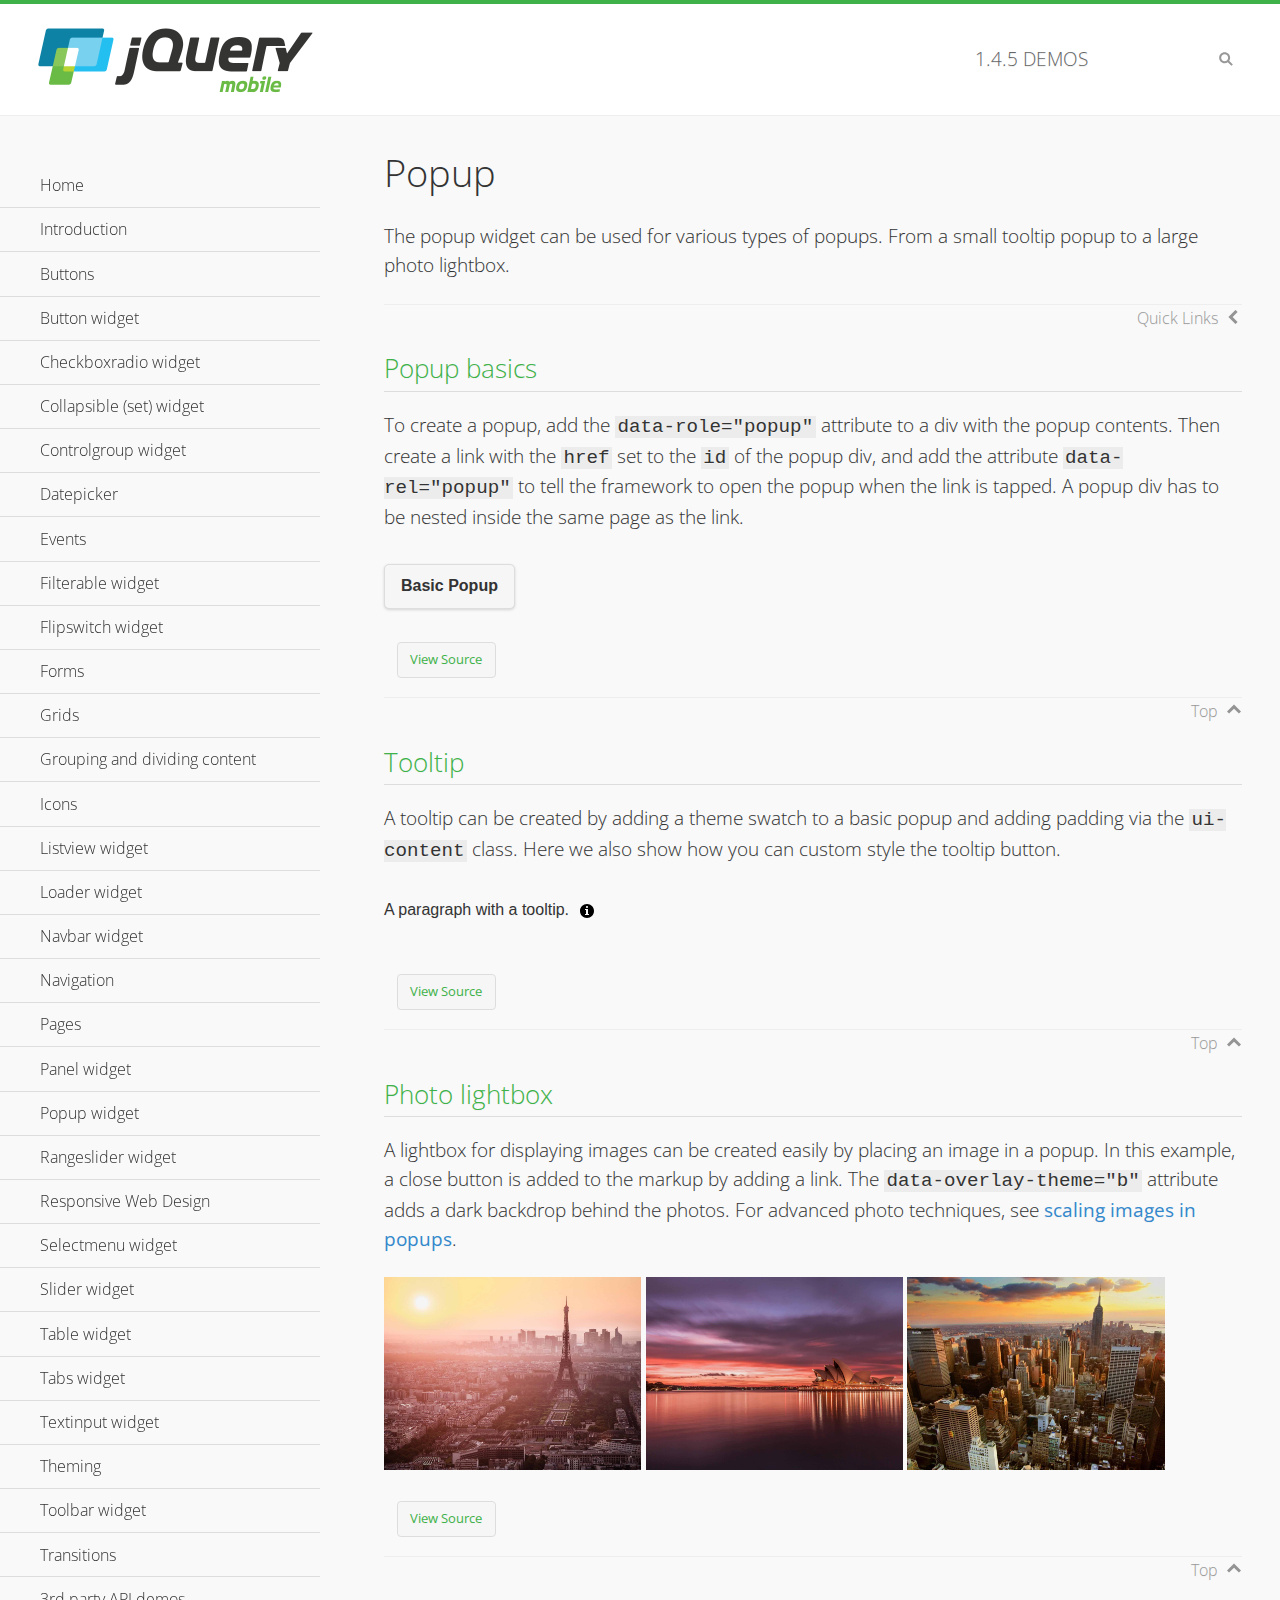
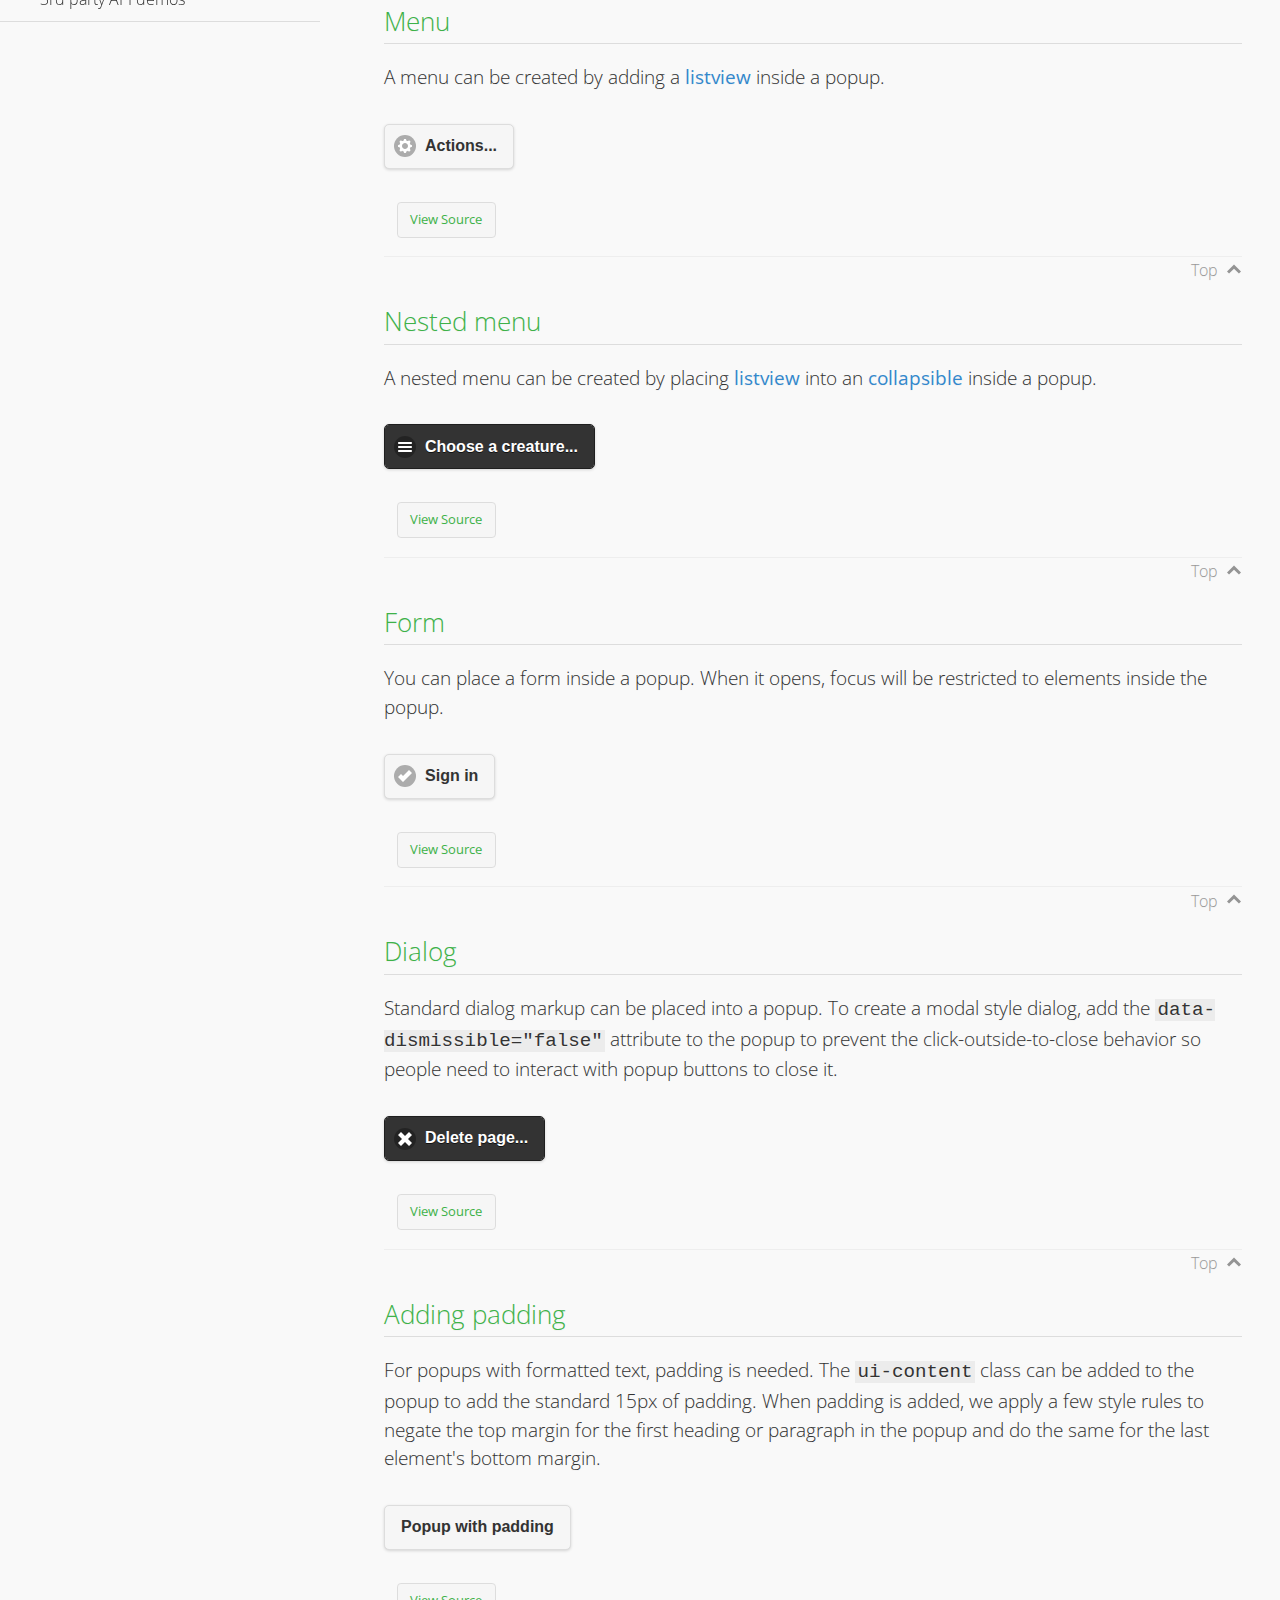
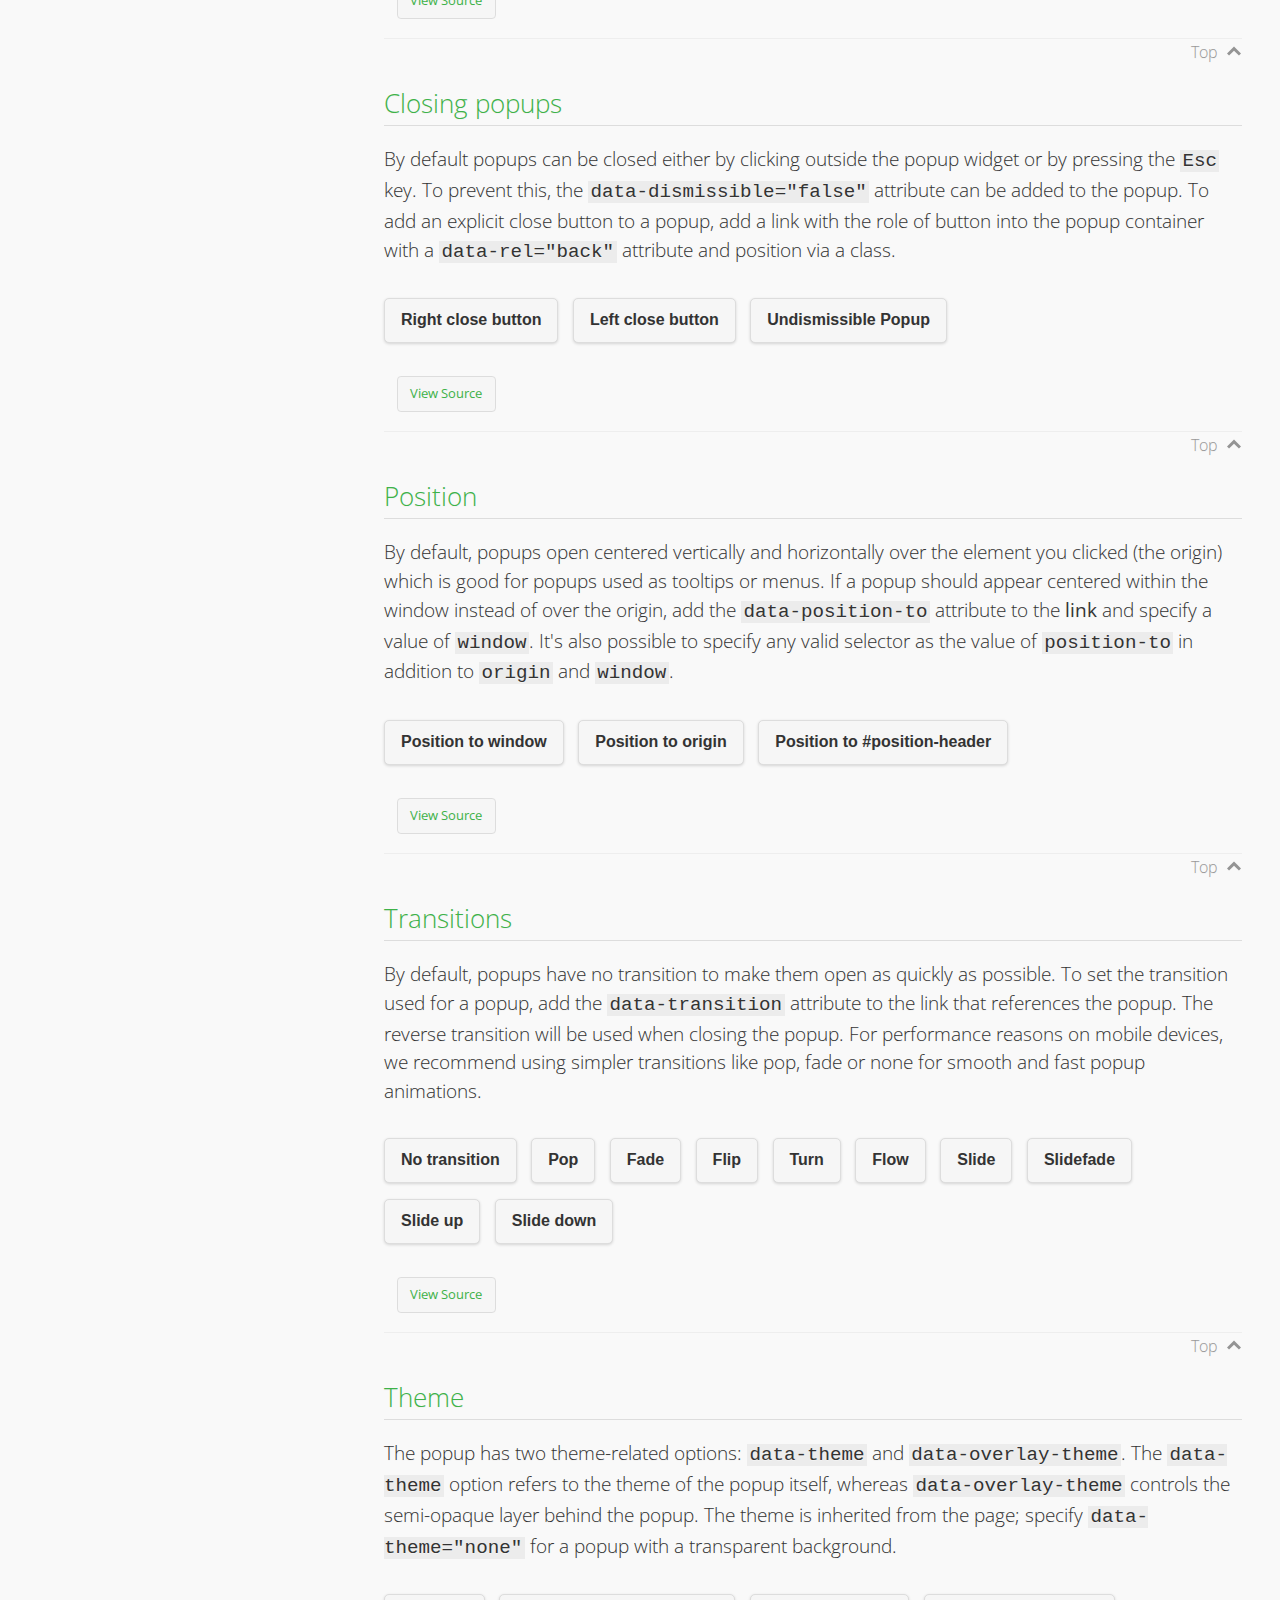
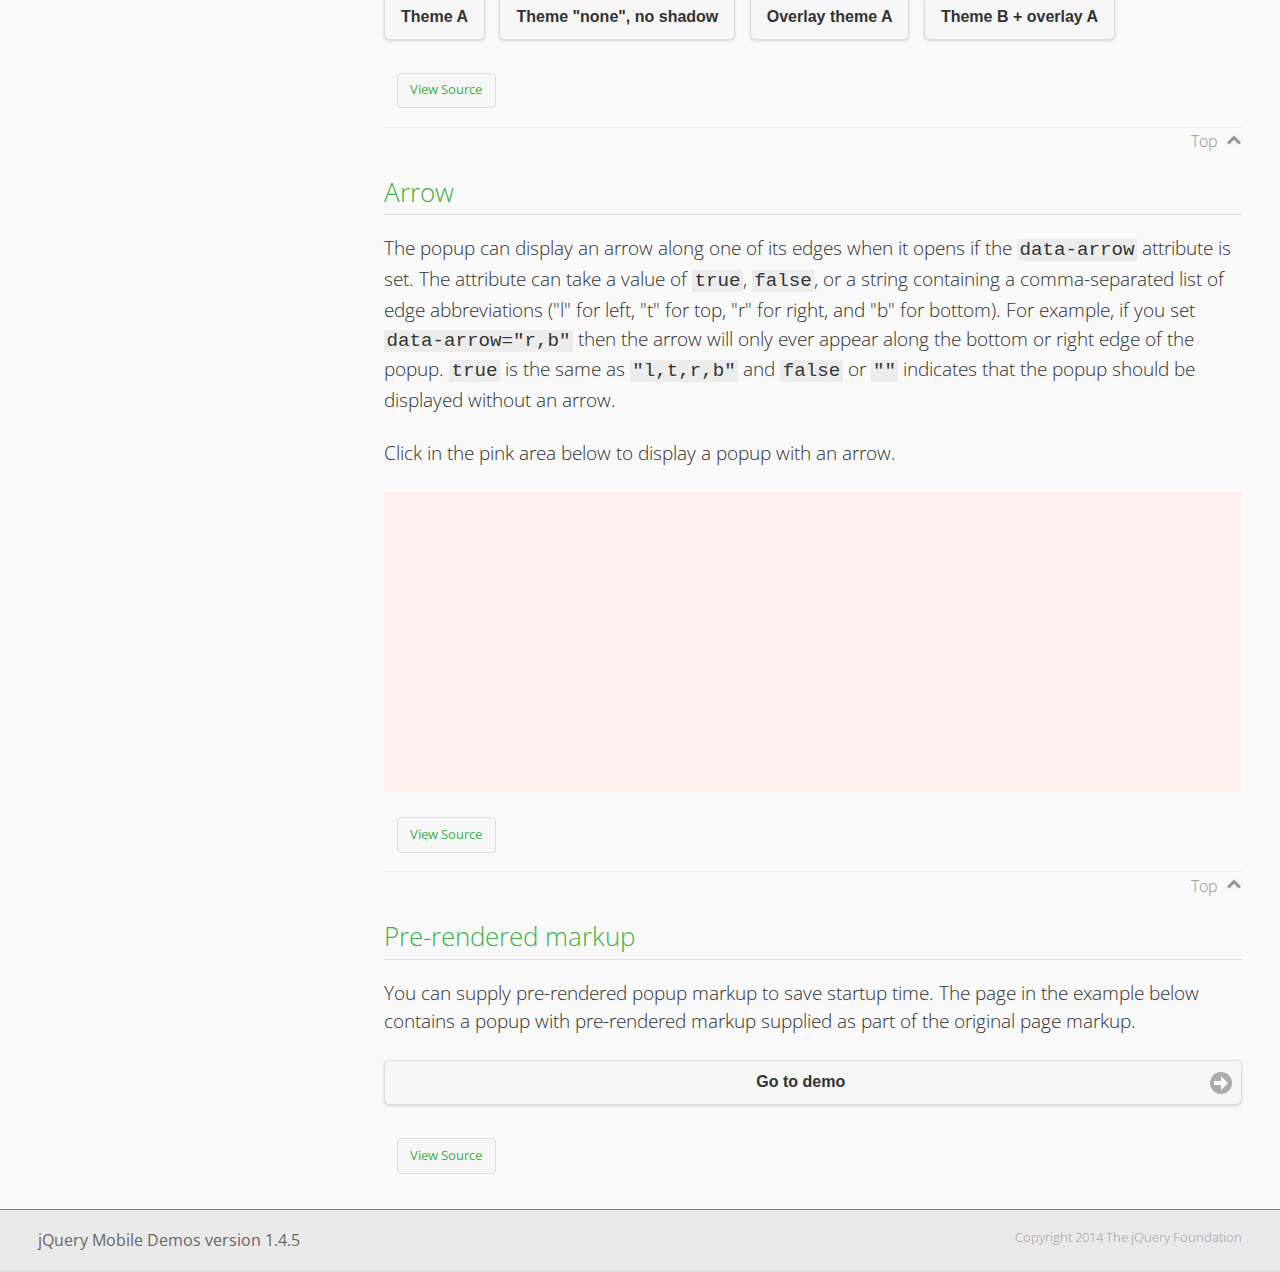
==== index.html @ 1ca96e80 "Projeto incial com phonegap + jquery mobile" ====
<!DOCTYPE html>
<html>
	<head>
	<meta charset="utf-8">
	<meta name="viewport" content="width=device-width, initial-scale=1">
	<title>Popup - jQuery Mobile Demos</title>
	<link rel="shortcut icon" href="favicon.ico">
    <link rel="stylesheet" href="http://fonts.googleapis.com/css?family=Open+Sans:300,400,700">
	<link rel="stylesheet" href="css/themes/default/jquery.mobile-1.4.5.min.css">
	<link rel="stylesheet" href="_assets/css/jqm-demos.css">
	<script src="js/jquery.js"></script>
	<script src="_assets/js/index.js"></script>
	<script src="js/jquery.mobile-1.4.5.min.js"></script>
	<script id="popup-arrow-script">
	$.mobile.document.on( "click", "#open-popupArrow", function( evt ) {
		$( "#popupArrow" ).popup( "open", { x: evt.pageX, y: evt.pageY } );
		evt.preventDefault();
	});
	</script>
	<style id="popup-arrow-css">
	.clickable-area {
		display: block;
		width: 100%;
		height: 300px;
		background-color: #ffefef;
	}
	.clickable-area:focus {
		outline: 0;
	}
	</style>
	<style id="tooltip-btn">
	.ui-btn.my-tooltip-btn,
	.ui-btn.my-tooltip-btn:hover,
	.ui-btn.my-tooltip-btn:active {
		background: none;
		border: 0;
	}
	</style>
</head>
<body>
<div data-role="page" class="jqm-demos" data-quicklinks="true">

	<div data-role="header" class="jqm-header">
		<h2><a href="../" title="jQuery Mobile Demos home"><img src="_assets/img/jquery-logo.png" alt="jQuery Mobile"></a></h2>
		<p><span class="jqm-version"></span> Demos</p>
		<a href="#" class="jqm-navmenu-link ui-btn ui-btn-icon-notext ui-corner-all ui-icon-bars ui-nodisc-icon ui-alt-icon ui-btn-left">Menu</a>
		<a href="#" class="jqm-search-link ui-btn ui-btn-icon-notext ui-corner-all ui-icon-search ui-nodisc-icon ui-alt-icon ui-btn-right">Search</a>
	</div><!-- /header -->

	<div role="main" class="ui-content jqm-content">

		<h1>Popup</h1>

		<p>The popup widget can be used for various types of popups. From a small tooltip popup to a large photo lightbox.</p>

		<h2>Popup basics</h2>

		<p>To create a popup, add the <code>data-role="popup"</code> attribute to a div with the popup contents. Then create a link with the <code>href</code> set to the <code>id</code> of the popup div, and add the attribute <code>data-rel="popup"</code> to tell the framework to open the popup when the link is tapped. A popup div has to be nested inside the same page as the link.</p>

		<div data-demo-html="true">
			<a href="#popupBasic" data-rel="popup" class="ui-btn ui-corner-all ui-shadow ui-btn-inline" data-transition="pop">Basic Popup</a>

			<div data-role="popup" id="popupBasic">
			<p>This is a completely basic popup, no options set.</p>
			</div>
		</div><!--/demo-html -->

		<h2>Tooltip</h2>
		<p>A tooltip can be created by adding a theme swatch to a basic popup and adding padding via the <code>ui-content</code> class. Here we also show how you can custom style the tooltip button.</p>
		<div data-demo-html="true" data-demo-css="#tooltip-btn">
			<p>A paragraph with a tooltip. <a href="#popupInfo" data-rel="popup" data-transition="pop" class="my-tooltip-btn ui-btn ui-alt-icon ui-nodisc-icon ui-btn-inline ui-icon-info ui-btn-icon-notext" title="Learn more">Learn more</a></p>

			<div data-role="popup" id="popupInfo" class="ui-content" data-theme="a" style="max-width:350px;">
	          <p>Here is a <strong>tiny popup</strong> being used like a tooltip. The text will wrap to multiple lines as needed.</p>
			</div>
		</div><!--/demo-html -->

		<h2>Photo lightbox</h2>
		<p>A lightbox for displaying images can be created easily by placing an image in a popup. In this example, a close button is added to the markup by adding a link. The <code>data-overlay-theme="b"</code> attribute adds a dark backdrop behind the photos. For advanced photo techniques, see <a href="../popup-image-scaling/" data-ajax="false">scaling images in popups</a>.</p>

		<div data-demo-html="true">
			<a href="#popupParis" data-rel="popup" data-position-to="window" data-transition="fade"><img class="popphoto" src="../_assets/img/paris.jpg" alt="Paris, France" style="width:30%"></a>
			<a href="#popupSydney" data-rel="popup" data-position-to="window" data-transition="fade"><img class="popphoto" src="../_assets/img/sydney.jpg" alt="Sydney, Australia" style="width:30%"></a>
			<a href="#popupNYC" data-rel="popup" data-position-to="window" data-transition="fade"><img class="popphoto" src="../_assets/img/newyork.jpg" alt="New York, USA" style="width:30%"></a>

			<div data-role="popup" id="popupParis" data-overlay-theme="b" data-theme="b" data-corners="false">
				<a href="#" data-rel="back" class="ui-btn ui-corner-all ui-shadow ui-btn-a ui-icon-delete ui-btn-icon-notext ui-btn-right">Close</a><img class="popphoto" src="../_assets/img/paris.jpg" style="max-height:512px;" alt="Paris, France">
			</div>
			<div data-role="popup" id="popupSydney" data-overlay-theme="b" data-theme="b" data-corners="false">
				<a href="#" data-rel="back" class="ui-btn ui-corner-all ui-shadow ui-btn-a ui-icon-delete ui-btn-icon-notext ui-btn-right">Close</a><img class="popphoto" src="../_assets/img/sydney.jpg" style="max-height:512px;" alt="Sydney, Australia">
			</div>
			<div data-role="popup" id="popupNYC" data-overlay-theme="b" data-theme="b" data-corners="false">
				<a href="#" data-rel="back" class="ui-btn ui-corner-all ui-shadow ui-btn-a ui-icon-delete ui-btn-icon-notext ui-btn-right">Close</a><img class="popphoto" src="../_assets/img/newyork.jpg" style="max-height:512px;" alt="New York, USA">
			</div>
		</div><!--/demo-html -->

		<h2>Menu</h2>
		<p>A menu can be created by adding a <a href="../listview/">listview</a> inside a popup.</p>
		<div data-demo-html="true">
			<a href="#popupMenu" data-rel="popup" data-transition="slideup" class="ui-btn ui-corner-all ui-shadow ui-btn-inline ui-icon-gear ui-btn-icon-left ui-btn-a">Actions...</a>

			<div data-role="popup" id="popupMenu" data-theme="b">
					<ul data-role="listview" data-inset="true" style="min-width:210px;">
						<li data-role="list-divider">Choose an action</li>
						<li><a href="#">View details</a></li>
						<li><a href="#">Edit</a></li>
						<li><a href="#">Disable</a></li>
						<li><a href="#">Delete</a></li>
					</ul>
			</div>
		</div><!--/demo-html -->

		<h2>Nested menu</h2>
		<p>A nested menu can be created by placing <a href="../listview/">listview</a> into an <a href="../collapsible/">collapsible</a> inside a popup.</p>
		<div data-demo-html="true">
			<a href="#popupNested" data-rel="popup" class="ui-btn ui-corner-all ui-shadow ui-btn-inline ui-icon-bars ui-btn-icon-left ui-btn-b" data-transition="pop">Choose a creature...</a>

			<div data-role="popup" id="popupNested" data-theme="none">
				<div data-role="collapsibleset" data-theme="b" data-content-theme="a" data-collapsed-icon="arrow-r" data-expanded-icon="arrow-d" style="margin:0; width:250px;">
					<div data-role="collapsible" data-inset="false">
					<h2>Farm animals</h2>
						<ul data-role="listview">
							<li><a href="#" data-rel="dialog">Chicken</a></li>
							<li><a href="#" data-rel="dialog">Cow</a></li>
							<li><a href="#" data-rel="dialog">Duck</a></li>
							<li><a href="#" data-rel="dialog">Sheep</a></li>
						</ul>
					</div><!-- /collapsible -->
					<div data-role="collapsible" data-inset="false">
					<h2>Pets</h2>
						<ul data-role="listview">
							<li><a href="#" data-rel="dialog">Cat</a></li>
							<li><a href="#" data-rel="dialog">Dog</a></li>
							<li><a href="#" data-rel="dialog">Iguana</a></li>
							<li><a href="#" data-rel="dialog">Mouse</a></li>
						</ul>
					</div><!-- /collapsible -->
					<div data-role="collapsible" data-inset="false">
					<h2>Ocean Creatures</h2>
						<ul data-role="listview">
							<li><a href="#" data-rel="dialog">Fish</a></li>
							<li><a href="#" data-rel="dialog">Octopus</a></li>
							<li><a href="#" data-rel="dialog">Shark</a></li>
							<li><a href="#" data-rel="dialog">Starfish</a></li>
						</ul>
					</div><!-- /collapsible -->
					<div data-role="collapsible" data-inset="false">
					<h2>Wild Animals</h2>
						<ul data-role="listview">
							<li><a href="#" data-rel="dialog">Lion</a></li>
							<li><a href="#" data-rel="dialog">Monkey</a></li>
							<li><a href="#" data-rel="dialog">Tiger</a></li>
							<li><a href="#" data-rel="dialog">Zebra</a></li>
						</ul>
					</div><!-- /collapsible -->
				</div><!-- /collapsible set -->
			</div><!-- /popup -->
		</div><!--/demo-html -->

		<h2>Form</h2>
		<p>You can place a form inside a popup. When it opens, focus will be restricted to elements inside the popup.</p>
		<div data-demo-html="true">
			<a href="#popupLogin" data-rel="popup" data-position-to="window" class="ui-btn ui-corner-all ui-shadow ui-btn-inline ui-icon-check ui-btn-icon-left ui-btn-a" data-transition="pop">Sign in</a>

			<div data-role="popup" id="popupLogin" data-theme="a" class="ui-corner-all">
				<form>
					<div style="padding:10px 20px;">
						<h3>Please sign in</h3>
				        <label for="un" class="ui-hidden-accessible">Username:</label>
				        <input type="text" name="user" id="un" value="" placeholder="username" data-theme="a">

				        <label for="pw" class="ui-hidden-accessible">Password:</label>
				        <input type="password" name="pass" id="pw" value="" placeholder="password" data-theme="a">

				    	<button type="submit" class="ui-btn ui-corner-all ui-shadow ui-btn-b ui-btn-icon-left ui-icon-check">Sign in</button>
					</div>
				</form>
			</div>
		</div><!--/demo-html -->

		<h2>Dialog</h2>
		<p>Standard dialog markup can be placed into a popup. To create a modal style dialog, add the <code>data-dismissible="false"</code> attribute to the popup to prevent the click-outside-to-close behavior so people need to interact with popup buttons to close it.</p>
		<div data-demo-html="true">
			<a href="#popupDialog" data-rel="popup" data-position-to="window" data-transition="pop" class="ui-btn ui-corner-all ui-shadow ui-btn-inline ui-icon-delete ui-btn-icon-left ui-btn-b">Delete page...</a>

			<div data-role="popup" id="popupDialog" data-overlay-theme="b" data-theme="b" data-dismissible="false" style="max-width:400px;">
				<div data-role="header" data-theme="a">
				<h1>Delete Page?</h1>
				</div>
				<div role="main" class="ui-content">
					<h3 class="ui-title">Are you sure you want to delete this page?</h3>
				<p>This action cannot be undone.</p>
					<a href="#" class="ui-btn ui-corner-all ui-shadow ui-btn-inline ui-btn-b" data-rel="back">Cancel</a>
					<a href="#" class="ui-btn ui-corner-all ui-shadow ui-btn-inline ui-btn-b" data-rel="back" data-transition="flow">Delete</a>
				</div>
			</div>
		</div><!--/demo-html -->

		<h2>Adding padding</h2>
		<p>For popups with formatted text, padding is needed. The <code>ui-content</code> class can be added to the popup to add the standard 15px of padding. When padding is added, we apply a few style rules to negate the top margin for the first heading or paragraph in the popup and do the same for the last element's bottom margin.</p>
		<div data-demo-html="true">
			<a href="#popupPadded" data-rel="popup" class="ui-btn ui-corner-all ui-shadow ui-btn-inline">Popup with padding</a>

			<div data-role="popup" id="popupPadded" class="ui-content">
			<p>This is a popup with the <code>ui-content</code> class added to the popup container.</p>
			</div>

		</div><!--/demo-html -->

		<h2>Closing popups</h2>
		<p>By default popups can be closed either by clicking outside the popup widget or by pressing the <code>Esc</code> key. To prevent this, the <code>data-dismissible="false"</code> attribute can be added to the popup. To add an explicit close button to a popup, add a link with the role of button into the popup container with a <code>data-rel="back"</code> attribute and position via a class.</p>

		<div data-demo-html="true">
			<a href="#popupCloseRight" data-rel="popup" class="ui-btn ui-corner-all ui-shadow ui-btn-inline">Right close button</a>
			<a href="#popupCloseLeft" data-rel="popup" class="ui-btn ui-corner-all ui-shadow ui-btn-inline">Left close button</a>
			<a href="#popupUndismissible" data-rel="popup" class="ui-btn ui-corner-all ui-shadow ui-btn-inline">Undismissible Popup</a>

			<div data-role="popup" id="popupCloseRight" class="ui-content" style="max-width:280px">
				<a href="#" data-rel="back" class="ui-btn ui-corner-all ui-shadow ui-btn-a ui-icon-delete ui-btn-icon-notext ui-btn-right">Close</a>
			<p>I have a close button at the top right corner with simple HTML markup.</p>
			</div>

			<div data-role="popup" id="popupCloseLeft" class="ui-content" style="max-width:280px">
				<a href="#" data-rel="back" class="ui-btn ui-corner-all ui-shadow ui-btn-a ui-icon-delete ui-btn-icon-notext ui-btn-left">Close</a>
			<p>I have a close button at the top left corner with simple HTML markup.</p>
			</div>

			<div data-role="popup" id="popupUndismissible" class="ui-content" style="max-width:280px" data-dismissible="false">
				<a href="#" data-rel="back" class="ui-btn ui-corner-all ui-shadow ui-btn-a ui-icon-delete ui-btn-icon-notext ui-btn-left">Close</a>
			<p>I have the <code>data-dismissible</code> attribute set to <code>false</code>. I'm not closeable by clicking outside of me.</p>
			</div>
		</div><!--/demo-html -->

		<h2>Position</h2>
		<p>By default, popups open centered vertically and horizontally over the element you clicked (the origin) which is good for popups used as tooltips or menus. If a popup should appear centered within the window instead of over the origin, add the <code>data-position-to</code> attribute to the <strong>link</strong> and specify a value of <code>window</code>. It's also possible to specify any valid selector as the value of <code>position-to</code> in addition to <code>origin</code> and <code>window</code>.</p>

		<div data-demo-html="true">
			<a href="#positionWindow" class="ui-btn ui-corner-all ui-shadow ui-btn-inline" data-rel="popup" data-position-to="window">Position to window</a>
			<a href="#positionOrigin" class="ui-btn ui-corner-all ui-shadow ui-btn-inline" data-rel="popup" data-position-to="origin">Position to origin</a>
			<a href="#positionSelector" class="ui-btn ui-corner-all ui-shadow ui-btn-inline" data-rel="popup" data-position-to="#position-header">Position to #position-header</a>

			<div data-role="popup" id="positionWindow" class="ui-content" data-theme="a">
			<p>I am positioned to the window.</p>
			</div>

			<div data-role="popup" id="positionOrigin" class="ui-content" data-theme="a">
			<p>I am positioned over the origin.</p>
			</div>

			<div data-role="popup" id="positionSelector" class="ui-content" data-theme="a">
			<p>I am positioned over the header for this section via a selector. If the header isn't scrolled into view, collision detection will place the popup so it's in view.</p>
			</div>
		</div><!--/demo-html -->

		<h2>Transitions</h2>
		<p>By default, popups have no transition to make them open as quickly as possible. To set the transition used for a popup, add the <code>data-transition</code> attribute to the link that references the popup. The reverse transition will be used when closing the popup. For performance reasons on mobile devices, we recommend using simpler transitions like pop, fade or none for smooth and fast popup animations.</p>

		<div data-demo-html="true">
			<a href="#transitionExample" data-transition="none" class="ui-btn ui-corner-all ui-shadow ui-btn-inline" data-rel="popup">No transition</a>
			<a href="#transitionExample" data-transition="pop" class="ui-btn ui-corner-all ui-shadow ui-btn-inline" data-rel="popup">Pop</a>
			<a href="#transitionExample" data-transition="fade" class="ui-btn ui-corner-all ui-shadow ui-btn-inline" data-rel="popup">Fade</a>
			<a href="#transitionExample" data-transition="flip" class="ui-btn ui-corner-all ui-shadow ui-btn-inline" data-rel="popup">Flip</a>
			<a href="#transitionExample" data-transition="turn" class="ui-btn ui-corner-all ui-shadow ui-btn-inline" data-rel="popup">Turn</a>
			<a href="#transitionExample" data-transition="flow" class="ui-btn ui-corner-all ui-shadow ui-btn-inline" data-rel="popup">Flow</a>
			<a href="#transitionExample" data-transition="slide" class="ui-btn ui-corner-all ui-shadow ui-btn-inline" data-rel="popup">Slide</a>
			<a href="#transitionExample" data-transition="slidefade" class="ui-btn ui-corner-all ui-shadow ui-btn-inline" data-rel="popup">Slidefade</a>
			<a href="#transitionExample" data-transition="slideup" class="ui-btn ui-corner-all ui-shadow ui-btn-inline" data-rel="popup">Slide up</a>
			<a href="#transitionExample" data-transition="slidedown" class="ui-btn ui-corner-all ui-shadow ui-btn-inline" data-rel="popup">Slide down</a>

			<div data-role="popup" id="transitionExample" class="ui-content" data-theme="a">
			<p>I'm a simple popup.</p>
			</div>
		</div><!--/demo-html -->

		<h2>Theme</h2>

		<p>The popup has two theme-related options: <code>data-theme</code> and <code>data-overlay-theme</code>. The <code>data-theme</code> option refers to the theme of the popup itself, whereas <code>data-overlay-theme</code> controls the semi-opaque layer behind the popup. The theme is inherited from the page; specify <code>data-theme=&quot;none&quot;</code> for a popup with a transparent background.</p>

		<div data-demo-html="true">
			<a href="#theme" data-rel="popup" class="ui-btn ui-corner-all ui-shadow ui-btn-inline">Theme A</a>
			<div id="theme" data-role="popup" data-theme="a" class="ui-content">
			  <p>I have <code>data-theme="a"</code> set on me</p>
			</div>

			<a href="#transparent" data-rel="popup" class="ui-btn ui-corner-all ui-shadow ui-btn-inline">Theme "none", no shadow</a>
			<div id="transparent" data-role="popup" data-theme="none" data-shadow="false">
				<a href="#" data-rel="back" class="ui-btn ui-corner-all ui-shadow ui-btn-a ui-icon-delete ui-btn-icon-notext ui-btn-right">Close</a>
			  <img src="../_assets/img/firefox-logo.png" class="popphoto" alt="firefox logo on a transparent popup" height="300" width="300">
			</div>

			<a href="#overlay" data-rel="popup" class="ui-btn ui-corner-all ui-shadow ui-btn-inline">Overlay theme A</a>
			<div id="overlay" data-role="popup" data-overlay-theme="a" class="ui-content">
			  <p>I have a <code>data-overlay-theme="a"</code> set on me</p>
			</div>

			<a href="#both" data-rel="popup" class="ui-btn ui-corner-all ui-shadow ui-btn-inline">Theme B + overlay A</a>
			<div id="both" data-role="popup" data-overlay-theme="a" data-theme="b" class="ui-content">
			  <p>I have <code>data-theme="b"</code> and <code>data-overlay-theme="a"</code> set on me</p>
			</div>
		</div><!--/demo-html -->

		<h2>Arrow</h2>
		<p>The popup can display an arrow along one of its edges when it opens if the <code>data-arrow</code> attribute is set. The attribute can take a value of <code>true</code>, <code>false</code>, or a string containing a comma-separated list of edge abbreviations ("l" for left, "t" for top, "r" for right, and "b" for bottom). For example, if you set <code>data-arrow="r,b"</code> then the arrow will only ever appear along the bottom or right edge of the popup. <code>true</code> is the same as <code>"l,t,r,b"</code> and <code>false</code> or <code>""</code> indicates that the popup should be displayed without an arrow.</p>
		<p>Click in the pink area below to display a popup with an arrow.</p>
			<div data-demo-html="true" data-demo-css="#popup-arrow-css" data-demo-js="#popup-arrow-script">
				<div data-role="popup" id="popupArrow" data-arrow="true">
				<p>A paragraph inside the popup with an arrow.</p>
				<p>This second paragraph serves to increase the height of the popup</p>
				</div>
				<a href="#" id="open-popupArrow" class="clickable-area"></a>
			</div>

		<h2>Pre-rendered markup</h2>
		<p>You can supply pre-rendered popup markup to save startup time. The page in the example below contains a popup with pre-rendered markup supplied as part of the original page markup.</p>
			<div data-demo-html="#pre-rendered-page">
				<a href="#pre-rendered-page" class="ui-btn ui-corner-all ui-shadow ui-icon-arrow-r ui-btn-icon-right" data-mini="true" data-inline="true">Go to demo</a>
			</div>

	</div><!-- /content -->
	    <div data-role="panel" class="jqm-navmenu-panel" data-position="left" data-display="overlay" data-theme="a">
	    	<ul class="jqm-list ui-alt-icon ui-nodisc-icon">
<li data-filtertext="demos homepage" data-icon="home"><a href=".././">Home</a></li>
<li data-filtertext="introduction overview getting started"><a href="../intro/" data-ajax="false">Introduction</a></li>
<li data-filtertext="buttons button markup buttonmarkup method anchor link button element"><a href="../button-markup/" data-ajax="false">Buttons</a></li>
<li data-filtertext="form button widget input button submit reset"><a href="../button/" data-ajax="false">Button widget</a></li>
<li data-role="collapsible" data-enhanced="true" data-collapsed-icon="carat-d" data-expanded-icon="carat-u" data-iconpos="right" data-inset="false" class="ui-collapsible ui-collapsible-themed-content ui-collapsible-collapsed">
	<h3 class="ui-collapsible-heading ui-collapsible-heading-collapsed">
		<a href="#" class="ui-collapsible-heading-toggle ui-btn ui-btn-icon-right ui-btn-inherit ui-icon-carat-d">
		    Checkboxradio widget<span class="ui-collapsible-heading-status"> click to expand contents</span>
		</a>
	</h3>
	<div class="ui-collapsible-content ui-body-inherit ui-collapsible-content-collapsed" aria-hidden="true">
		<ul>
			<li data-filtertext="form checkboxradio widget checkbox input checkboxes controlgroups"><a href="../checkboxradio-checkbox/" data-ajax="false">Checkboxes</a></li>
			<li data-filtertext="form checkboxradio widget radio input radio buttons controlgroups"><a href="../checkboxradio-radio/" data-ajax="false">Radio buttons</a></li>
		</ul>
	</div>
</li>
<li data-role="collapsible" data-enhanced="true" data-collapsed-icon="carat-d" data-expanded-icon="carat-u" data-iconpos="right" data-inset="false" class="ui-collapsible ui-collapsible-themed-content ui-collapsible-collapsed">
	<h3 class="ui-collapsible-heading ui-collapsible-heading-collapsed">
		<a href="#" class="ui-collapsible-heading-toggle ui-btn ui-btn-icon-right ui-btn-inherit ui-icon-carat-d">
			Collapsible (set) widget<span class="ui-collapsible-heading-status"> click to expand contents</span>
		</a>
	</h3>
	<div class="ui-collapsible-content ui-body-inherit ui-collapsible-content-collapsed" aria-hidden="true">
		<ul>
			<li data-filtertext="collapsibles content formatting"><a href="../collapsible/" data-ajax="false">Collapsible</a></li>
			<li data-filtertext="dynamic collapsible set accordion append expand"><a href="../collapsible-dynamic/" data-ajax="false">Dynamic collapsibles</a></li>
			<li data-filtertext="accordions collapsible set widget content formatting grouped collapsibles"><a href="../collapsibleset/" data-ajax="false">Collapsible set</a></li>
		</ul>
	</div>
</li>
<li data-role="collapsible" data-enhanced="true" data-collapsed-icon="carat-d" data-expanded-icon="carat-u" data-iconpos="right" data-inset="false" class="ui-collapsible ui-collapsible-themed-content ui-collapsible-collapsed">
	<h3 class="ui-collapsible-heading ui-collapsible-heading-collapsed">
		<a href="#" class="ui-collapsible-heading-toggle ui-btn ui-btn-icon-right ui-btn-inherit ui-icon-carat-d">
			Controlgroup widget<span class="ui-collapsible-heading-status"> click to expand contents</span>
		</a>
	</h3>
	<div class="ui-collapsible-content ui-body-inherit ui-collapsible-content-collapsed" aria-hidden="true">
		<ul>
			<li data-filtertext="controlgroups selectmenu checkboxradio input grouped buttons horizontal vertical"><a href="../controlgroup/" data-ajax="false">Controlgroup</a></li>
			<li data-filtertext="dynamic controlgroup dynamically add buttons"><a href="../controlgroup-dynamic/" data-ajax="false">Dynamic controlgroups</a></li>
		</ul>
	</div>
</li>
<li data-filtertext="form datepicker widget date input"><a href="../datepicker/" data-ajax="false">Datepicker</a></li>
<li data-role="collapsible" data-enhanced="true" data-collapsed-icon="carat-d" data-expanded-icon="carat-u" data-iconpos="right" data-inset="false" class="ui-collapsible ui-collapsible-themed-content ui-collapsible-collapsed">
	<h3 class="ui-collapsible-heading ui-collapsible-heading-collapsed">
		<a href="#" class="ui-collapsible-heading-toggle ui-btn ui-btn-icon-right ui-btn-inherit ui-icon-carat-d">
			Events<span class="ui-collapsible-heading-status"> click to expand contents</span>
		</a>
	</h3>
	<div class="ui-collapsible-content ui-body-inherit ui-collapsible-content-collapsed" aria-hidden="true">
		<ul>
			<li data-filtertext="swipe to delete list items listviews swipe events"><a href="../swipe-list/" data-ajax="false">Swipe list items</a></li>
			<li data-filtertext="swipe to navigate swipe page navigation swipe events"><a href="../swipe-page/" data-ajax="false">Swipe page navigation</a></li>
		</ul>
	</div>
</li>
<li data-filtertext="filterable filter elements sorting searching listview table"><a href="../filterable/" data-ajax="false">Filterable widget</a></li>
<li data-filtertext="form flipswitch widget flip toggle switch binary select checkbox input"><a href="../flipswitch/" data-ajax="false">Flipswitch widget</a></li>
<li data-role="collapsible" data-enhanced="true" data-collapsed-icon="carat-d" data-expanded-icon="carat-u" data-iconpos="right" data-inset="false" class="ui-collapsible ui-collapsible-themed-content ui-collapsible-collapsed">
	<h3 class="ui-collapsible-heading ui-collapsible-heading-collapsed">
		<a href="#" class="ui-collapsible-heading-toggle ui-btn ui-btn-icon-right ui-btn-inherit ui-icon-carat-d">
			Forms<span class="ui-collapsible-heading-status"> click to expand contents</span>
		</a>
	</h3>
	<div class="ui-collapsible-content ui-body-inherit ui-collapsible-content-collapsed" aria-hidden="true">
		<ul>
			<li data-filtertext="forms text checkbox radio range button submit reset inputs selects textarea slider flipswitch label form elements"><a href="../forms/" data-ajax="false">Forms</a></li>
			<li data-filtertext="form hide labels hidden accessible ui-hidden-accessible forms"><a href="../forms-label-hidden-accessible/" data-ajax="false">Hide labels</a></li>
			<li data-filtertext="form field containers fieldcontain ui-field-contain forms"><a href="../forms-field-contain/" data-ajax="false">Field containers</a></li>
			<li data-filtertext="forms disabled form elements"><a href="../forms-disabled/" data-ajax="false">Forms disabled</a></li>
			<li data-filtertext="forms gallery examples overview forms text checkbox radio range button submit reset inputs selects textarea slider flipswitch label form elements"><a href="../forms-gallery/" data-ajax="false">Forms gallery</a></li>
		</ul>
	</div>
</li>
<li data-role="collapsible" data-enhanced="true" data-collapsed-icon="carat-d" data-expanded-icon="carat-u" data-iconpos="right" data-inset="false" class="ui-collapsible ui-collapsible-themed-content ui-collapsible-collapsed">
	<h3 class="ui-collapsible-heading ui-collapsible-heading-collapsed">
		<a href="#" class="ui-collapsible-heading-toggle ui-btn ui-btn-icon-right ui-btn-inherit ui-icon-carat-d">
			Grids<span class="ui-collapsible-heading-status"> click to expand contents</span>
		</a>
	</h3>
	<div class="ui-collapsible-content ui-body-inherit ui-collapsible-content-collapsed" aria-hidden="true">
		<ul>
			<li data-filtertext="grids columns blocks content formatting rwd responsive css framework"><a href="../grids/" data-ajax="false">Grids</a></li>
			<li data-filtertext="buttons in grids css framework"><a href="../grids-buttons/" data-ajax="false">Buttons in grids</a></li>
			<li data-filtertext="custom responsive grids rwd css framework"><a href="../grids-custom-responsive/" data-ajax="false">Custom responsive grids</a></li>
		</ul>
	</div>
</li>
<li data-filtertext="blocks content formatting sections heading"><a href="../body-bar-classes/" data-ajax="false">Grouping and dividing content</a></li>
<li data-role="collapsible" data-enhanced="true" data-collapsed-icon="carat-d" data-expanded-icon="carat-u" data-iconpos="right" data-inset="false" class="ui-collapsible ui-collapsible-themed-content ui-collapsible-collapsed">
	<h3 class="ui-collapsible-heading ui-collapsible-heading-collapsed">
		<a href="#" class="ui-collapsible-heading-toggle ui-btn ui-btn-icon-right ui-btn-inherit ui-icon-carat-d">
			Icons<span class="ui-collapsible-heading-status"> click to expand contents</span>
		</a>
	</h3>
	<div class="ui-collapsible-content ui-body-inherit ui-collapsible-content-collapsed" aria-hidden="true">
		<ul>
			<li data-filtertext="button icons svg disc alt custom icon position"><a href="../icons/" data-ajax="false">Icons</a></li>
			<li data-filtertext=""><a href="../icons-grunticon/" data-ajax="false">Grunticon loader</a></li>
		</ul>
	</div>
</li>
<li data-role="collapsible" data-enhanced="true" data-collapsed-icon="carat-d" data-expanded-icon="carat-u" data-iconpos="right" data-inset="false" class="ui-collapsible ui-collapsible-themed-content ui-collapsible-collapsed">
	<h3 class="ui-collapsible-heading ui-collapsible-heading-collapsed">
		<a href="#" class="ui-collapsible-heading-toggle ui-btn ui-btn-icon-right ui-btn-inherit ui-icon-carat-d">
			Listview widget<span class="ui-collapsible-heading-status"> click to expand contents</span>
		</a>
	</h3>
	<div class="ui-collapsible-content ui-body-inherit ui-collapsible-content-collapsed" aria-hidden="true">
		<ul>
			<li data-filtertext="listview widget thumbnails icons nested split button collapsible ul ol"><a href="../listview/" data-ajax="false">Listview</a></li>
			<li data-filtertext="autocomplete filterable reveal listview filtertextbeforefilter placeholder"><a href="../listview-autocomplete/" data-ajax="false">Listview autocomplete</a></li>
			<li data-filtertext="autocomplete filterable reveal listview remote data filtertextbeforefilter placeholder"><a href="../listview-autocomplete-remote/" data-ajax="false">Listview autocomplete remote data</a></li>
			<li data-filtertext="autodividers anchor jump scroll linkbars listview lists ul ol"><a href="../listview-autodividers-linkbar/" data-ajax="false">Listview autodividers linkbar</a></li>
			<li data-filtertext="listview autodividers selector autodividersselector lists ul ol"><a href="../listview-autodividers-selector/" data-ajax="false">Listview autodividers selector</a></li>
			<li data-filtertext="listview nested list items"><a href="../listview-nested-lists/" data-ajax="false">Nested Listviews</a></li>
			<li data-filtertext="listview collapsible list items flat"><a href="../listview-collapsible-item-flat/" data-ajax="false">Listview collapsible list items (flat)</a></li>
			<li data-filtertext="listview collapsible list indented"><a href="../listview-collapsible-item-indented/" data-ajax="false">Listview collapsible list items (indented)</a></li>
			<li data-filtertext="grid listview responsive grids responsive listviews lists ul"><a href="../listview-grid/" data-ajax="false">Listview responsive grid</a></li>
		</ul>
	</div>
</li>
<li data-filtertext="loader widget page loading navigation overlay spinner"><a href="../loader/" data-ajax="false">Loader widget</a></li>
<li data-filtertext="navbar widget navmenu toolbars header footer"><a href="../navbar/" data-ajax="false">Navbar widget</a></li>
<li data-role="collapsible" data-enhanced="true" data-collapsed-icon="carat-d" data-expanded-icon="carat-u" data-iconpos="right" data-inset="false" class="ui-collapsible ui-collapsible-themed-content ui-collapsible-collapsed">
	<h3 class="ui-collapsible-heading ui-collapsible-heading-collapsed">
		<a href="#" class="ui-collapsible-heading-toggle ui-btn ui-btn-icon-right ui-btn-inherit ui-icon-carat-d">
			Navigation<span class="ui-collapsible-heading-status"> click to expand contents</span>
		</a>
	</h3>
	<div class="ui-collapsible-content ui-body-inherit ui-collapsible-content-collapsed" aria-hidden="true">
		<ul>
			<li data-filtertext="ajax navigation navigate widget history event method"><a href="../navigation/" data-ajax="false">Navigation</a></li>
			<li data-filtertext="linking pages page links navigation ajax prefetch cache"><a href="../navigation-linking-pages/" data-ajax="false">Linking pages</a></li>
			<!-- <li data-filtertext="php redirect server redirection server-side navigation"><a href="../navigation-php-redirect/" data-ajax="false">PHP redirect demo</a></li>-->
			<li data-filtertext="navigation redirection hash query"><a href="../navigation-hash-processing/" data-ajax="false">Hash processing demo</a></li>
			<li data-filtertext="navigation redirection hash query"><a href="../page-events/" data-ajax="false">Page Navigation Events</a></li>
		</ul>
	</div>
</li>
<li data-role="collapsible" data-enhanced="true" data-collapsed-icon="carat-d" data-expanded-icon="carat-u" data-iconpos="right" data-inset="false" class="ui-collapsible ui-collapsible-themed-content ui-collapsible-collapsed">
	<h3 class="ui-collapsible-heading ui-collapsible-heading-collapsed">
		<a href="#" class="ui-collapsible-heading-toggle ui-btn ui-btn-icon-right ui-btn-inherit ui-icon-carat-d">
			Pages<span class="ui-collapsible-heading-status"> click to expand contents</span>
		</a>
	</h3>
	<div class="ui-collapsible-content ui-body-inherit ui-collapsible-content-collapsed" aria-hidden="true">
		<ul>
			<li data-filtertext="pages page widget ajax navigation"><a href="../pages/" data-ajax="false">Pages</a></li>
			<li data-filtertext="single page"><a href="../pages-single-page/" data-ajax="false">Single page</a></li>
			<li data-filtertext="multipage multi-page page"><a href="../pages-multi-page/" data-ajax="false">Multi-page template</a></li>
			<li data-filtertext="dialog page widget modal popup"><a href="../pages-dialog/" data-ajax="false">Dialog page</a></li>
		</ul>
	</div>
</li>
<li data-role="collapsible" data-enhanced="true" data-collapsed-icon="carat-d" data-expanded-icon="carat-u" data-iconpos="right" data-inset="false" class="ui-collapsible ui-collapsible-themed-content ui-collapsible-collapsed">
	<h3 class="ui-collapsible-heading ui-collapsible-heading-collapsed">
		<a href="#" class="ui-collapsible-heading-toggle ui-btn ui-btn-icon-right ui-btn-inherit ui-icon-carat-d">
			Panel widget<span class="ui-collapsible-heading-status"> click to expand contents</span>
		</a>
	</h3>
	<div class="ui-collapsible-content ui-body-inherit ui-collapsible-content-collapsed" aria-hidden="true">
		<ul>
			<li data-filtertext="panel widget sliding panels reveal push overlay responsive"><a href="../panel/" data-ajax="false">Panel</a></li>
			<li data-filtertext=""><a href="../panel-external/" data-ajax="false">External panels</a></li>
			<li data-filtertext="panel "><a href="../panel-fixed/" data-ajax="false">Fixed panels</a></li>
			<li data-filtertext="panel slide panels sliding panels shadow rwd responsive breakpoint"><a href="../panel-responsive/" data-ajax="false">Panels responsive</a></li>
			<li data-filtertext="panel custom style custom panel width reveal shadow listview panel styling page background wrapper"><a href="../panel-styling/" data-ajax="false">Custom panel style</a></li>
			<li data-filtertext="panel open on swipe"><a href="../panel-swipe-open/" data-ajax="false">Panel open on swipe</a></li>
			<li data-filtertext="panels outside page internal external toolbars"><a href="../panel-external-internal/" data-ajax="false">Panel external and internal</a></li>
		</ul>
	</div>
</li>
<li data-role="collapsible" data-enhanced="true" data-collapsed-icon="carat-d" data-expanded-icon="carat-u" data-iconpos="right" data-inset="false" class="ui-collapsible ui-collapsible-themed-content ui-collapsible-collapsed">
	<h3 class="ui-collapsible-heading ui-collapsible-heading-collapsed">
		<a href="#" class="ui-collapsible-heading-toggle ui-btn ui-btn-icon-right ui-btn-inherit ui-icon-carat-d">
			Popup widget<span class="ui-collapsible-heading-status"> click to expand contents</span>
		</a>
	</h3>
	<div class="ui-collapsible-content ui-body-inherit ui-collapsible-content-collapsed" aria-hidden="true">
		<ul>
			<li data-filtertext="popup widget popups dialog modal transition tooltip lightbox form overlay screen flip pop fade transition"><a href="../popup/" data-ajax="false">Popup</a></li>
			<li data-filtertext="popup alignment position"><a href="../popup-alignment/" data-ajax="false">Popup alignment</a></li>
			<li data-filtertext="popup arrow size popups popover"><a href="../popup-arrow-size/" data-ajax="false">Popup arrow size</a></li>
			<li data-filtertext="dynamic popups popup images lightbox"><a href="../popup-dynamic/" data-ajax="false">Dynamic popups</a></li>
			<li data-filtertext="popups with iframes scaling"><a href="../popup-iframe/" data-ajax="false">Popups with iframes</a></li>
			<li data-filtertext="popup image scaling"><a href="../popup-image-scaling/" data-ajax="false">Popup image scaling</a></li>
			<li data-filtertext="external popup outside multi-page"><a href="../popup-outside-multipage/" data-ajax="false">Popup outside multi-page</a></li>
		</ul>
	</div>
</li>
<li data-filtertext="form rangeslider widget dual sliders dual handle sliders range input"><a href="../rangeslider/" data-ajax="false">Rangeslider widget</a></li>
<li data-filtertext="responsive web design rwd adaptive progressive enhancement PE accessible mobile breakpoints media query media queries"><a href="../rwd/" data-ajax="false">Responsive Web Design</a></li>
<li data-role="collapsible" data-enhanced="true" data-collapsed-icon="carat-d" data-expanded-icon="carat-u" data-iconpos="right" data-inset="false" class="ui-collapsible ui-collapsible-themed-content ui-collapsible-collapsed">
	<h3 class="ui-collapsible-heading ui-collapsible-heading-collapsed">
		<a href="#" class="ui-collapsible-heading-toggle ui-btn ui-btn-icon-right ui-btn-inherit ui-icon-carat-d">
			Selectmenu widget<span class="ui-collapsible-heading-status"> click to expand contents</span>
		</a>
	</h3>
	<div class="ui-collapsible-content ui-body-inherit ui-collapsible-content-collapsed" aria-hidden="true">
		<ul>
			<li data-filtertext="form selectmenu widget select input custom select menu selects"><a href="../selectmenu/" data-ajax="false">Selectmenu</a></li>
			<li data-filtertext="form custom select menu selectmenu widget custom menu option optgroup multiple selects"><a href="../selectmenu-custom/" data-ajax="false">Custom select menu</a></li>
			<li data-filtertext="filterable select filter popup dialog"><a href="../selectmenu-custom-filter/" data-ajax="false">Custom select menu with filter</a></li>
		</ul>
	</div>
</li>
<li data-role="collapsible" data-enhanced="true" data-collapsed-icon="carat-d" data-expanded-icon="carat-u" data-iconpos="right" data-inset="false" class="ui-collapsible ui-collapsible-themed-content ui-collapsible-collapsed">
	<h3 class="ui-collapsible-heading ui-collapsible-heading-collapsed">
		<a href="#" class="ui-collapsible-heading-toggle ui-btn ui-btn-icon-right ui-btn-inherit ui-icon-carat-d">
			Slider widget<span class="ui-collapsible-heading-status"> click to expand contents</span>
		</a>
	</h3>
	<div class="ui-collapsible-content ui-body-inherit ui-collapsible-content-collapsed" aria-hidden="true">
		<ul>
			<li data-filtertext="form slider widget range input single sliders"><a href="../slider/" data-ajax="false">Slider</a></li>
			<li data-filtertext="form slider widget flipswitch slider binary select flip toggle switch"><a href="../slider-flipswitch/" data-ajax="false">Slider flip toggle switch</a></li>
			<li data-filtertext="form slider tooltip handle value input range sliders"><a href="../slider-tooltip/" data-ajax="false">Slider tooltip</a></li>
		</ul>
	</div>
</li>
<li data-role="collapsible" data-enhanced="true" data-collapsed-icon="carat-d" data-expanded-icon="carat-u" data-iconpos="right" data-inset="false" class="ui-collapsible ui-collapsible-themed-content ui-collapsible-collapsed">
	<h3 class="ui-collapsible-heading ui-collapsible-heading-collapsed">
		<a href="#" class="ui-collapsible-heading-toggle ui-btn ui-btn-icon-right ui-btn-inherit ui-icon-carat-d">
			Table widget<span class="ui-collapsible-heading-status"> click to expand contents</span>
		</a>
	</h3>
	<div class="ui-collapsible-content ui-body-inherit ui-collapsible-content-collapsed" aria-hidden="true">
		<ul>
			<li data-filtertext="table widget reflow column toggle th td responsive tables rwd hide show tabular"><a href="../table-column-toggle/" data-ajax="false">Table Column Toggle</a></li>
			<li data-filtertext="table column toggle phone comparison demo"><a href="../table-column-toggle-example/" data-ajax="false">Table Column Toggle demo</a></li>
			<li data-filtertext="responsive tables table column toggle heading groups rwd breakpoint"><a href="../table-column-toggle-heading-groups/" data-ajax="false">Table Column Toggle heading groups</a></li>
			<li data-filtertext="responsive tables table column toggle hide rwd breakpoint customization options"><a href="../table-column-toggle-options/" data-ajax="false">Table Column Toggle options</a></li>
			<li data-filtertext="table reflow th td responsive rwd columns tabular"><a href="../table-reflow/" data-ajax="false">Table Reflow</a></li>
			<li data-filtertext="responsive tables table reflow heading groups rwd breakpoint"><a href="../table-reflow-heading-groups/" data-ajax="false">Table Reflow heading groups</a></li>
			<li data-filtertext="responsive tables table reflow stripes strokes table style"><a href="../table-reflow-stripes-strokes/" data-ajax="false">Table Reflow stripes and strokes</a></li>
			<li data-filtertext="responsive tables table reflow stack custom styles"><a href="../table-reflow-styling/" data-ajax="false">Table Reflow custom styles</a></li>
		</ul>
	</div>
</li>
<li data-filtertext="ui tabs widget"><a href="../tabs/" data-ajax="false">Tabs widget</a></li>
<li data-filtertext="form textinput widget text input textarea number date time tel email file color password"><a href="../textinput/" data-ajax="false">Textinput widget</a></li>
<li data-role="collapsible" data-enhanced="true" data-collapsed-icon="carat-d" data-expanded-icon="carat-u" data-iconpos="right" data-inset="false" class="ui-collapsible ui-collapsible-themed-content ui-collapsible-collapsed">
	<h3 class="ui-collapsible-heading ui-collapsible-heading-collapsed">
		<a href="#" class="ui-collapsible-heading-toggle ui-btn ui-btn-icon-right ui-btn-inherit ui-icon-carat-d">
			Theming<span class="ui-collapsible-heading-status"> click to expand contents</span>
		</a>
	</h3>
	<div class="ui-collapsible-content ui-body-inherit ui-collapsible-content-collapsed" aria-hidden="true">
		<ul>
			<li data-filtertext="default theme swatches theming style css"><a href="../theme-default/" data-ajax="false">Default theme</a></li>
			<li data-filtertext="classic theme old theme swatches theming style css"><a href="../theme-classic/" data-ajax="false">Classic theme</a></li>
		</ul>
	</div>
</li>
<li data-role="collapsible" data-enhanced="true" data-collapsed-icon="carat-d" data-expanded-icon="carat-u" data-iconpos="right" data-inset="false" class="ui-collapsible ui-collapsible-themed-content ui-collapsible-collapsed">
	<h3 class="ui-collapsible-heading ui-collapsible-heading-collapsed">
		<a href="#" class="ui-collapsible-heading-toggle ui-btn ui-btn-icon-right ui-btn-inherit ui-icon-carat-d">
			Toolbar widget<span class="ui-collapsible-heading-status"> click to expand contents</span>
		</a>
	</h3>
	<div class="ui-collapsible-content ui-body-inherit ui-collapsible-content-collapsed" aria-hidden="true">
		<ul>
			<li data-filtertext="toolbar widget header footer toolbars fixed fullscreen external sections"><a href="../toolbar/" data-ajax="false">Toolbar</a></li>
			<li data-filtertext="dynamic toolbars dynamically add toolbar header footer"><a href="../toolbar-dynamic/" data-ajax="false">Dynamic toolbars</a></li>
			<li data-filtertext="external toolbars header footer"><a href="../toolbar-external/" data-ajax="false">External toolbars</a></li>
			<li data-filtertext="fixed toolbars header footer"><a href="../toolbar-fixed/" data-ajax="false">Fixed toolbars</a></li>
			<li data-filtertext="fixed fullscreen toolbars header footer"><a href="../toolbar-fixed-fullscreen/" data-ajax="false">Fullscreen toolbars</a></li>
			<li data-filtertext="external fixed toolbars header footer"><a href="../toolbar-fixed-external/" data-ajax="false">Fixed external toolbars</a></li>
			<li data-filtertext="external persistent toolbars header footer navbar navmenu"><a href="../toolbar-fixed-persistent/" data-ajax="false">Persistent toolbars</a></li>
			<li data-filtertext="external ajax optimized toolbars persistent toolbars header footer navbar"><a href="../toolbar-fixed-persistent-optimized/" data-ajax="false">Ajax optimized toolbars</a></li>
			<li data-filtertext="form in toolbars header footer"><a href="../toolbar-fixed-forms/" data-ajax="false">Form in toolbar</a></li>
		</ul>
	</div>
</li>
<li data-filtertext="page transitions animated pages popup navigation flip slide fade pop"><a href="../transitions/" data-ajax="false">Transitions</a></li>
<li data-role="collapsible" data-enhanced="true" data-collapsed-icon="carat-d" data-expanded-icon="carat-u" data-iconpos="right" data-inset="false" class="ui-collapsible ui-collapsible-themed-content ui-collapsible-collapsed">
	<h3 class="ui-collapsible-heading ui-collapsible-heading-collapsed">
		<a href="#" class="ui-collapsible-heading-toggle ui-btn ui-btn-icon-right ui-btn-inherit ui-icon-carat-d">
			3rd party API demos<span class="ui-collapsible-heading-status"> click to expand contents</span>
		</a>
	</h3>
	<div class="ui-collapsible-content ui-body-inherit ui-collapsible-content-collapsed" aria-hidden="true">
		<ul>
			<li data-filtertext="backbone requirejs navigation router"><a href="../backbone-requirejs/" data-ajax="false">Backbone RequireJS</a></li>
			<li data-filtertext="google maps geolocation demo"><a href="../map-geolocation/" data-ajax="false">Google Maps geolocation</a></li>
			<li data-filtertext="google maps hybrid"><a href="../map-list-toggle/" data-ajax="false">Google Maps list toggle</a></li>
		</ul>
	</div>
</li>



		     </ul>
		</div><!-- /panel -->


	<div data-role="footer" data-position="fixed" data-tap-toggle="false" class="jqm-footer">
		<p>jQuery Mobile Demos version <span class="jqm-version"></span></p>
		<p>Copyright 2014 The jQuery Foundation</p>
	</div><!-- /footer -->
	<!-- TODO: This should become an external panel so we can add input to markup (unique ID) -->
    <div data-role="panel" class="jqm-search-panel" data-position="right" data-display="overlay" data-theme="a">
		<div class="jqm-search">
			<ul class="jqm-list" data-filter-placeholder="Search demos..." data-filter-reveal="true">
<li data-filtertext="demos homepage" data-icon="home"><a href=".././">Home</a></li>
<li data-filtertext="introduction overview getting started"><a href="../intro/" data-ajax="false">Introduction</a></li>
<li data-filtertext="buttons button markup buttonmarkup method anchor link button element"><a href="../button-markup/" data-ajax="false">Buttons</a></li>
<li data-filtertext="form button widget input button submit reset"><a href="../button/" data-ajax="false">Button widget</a></li>
<li data-role="collapsible" data-enhanced="true" data-collapsed-icon="carat-d" data-expanded-icon="carat-u" data-iconpos="right" data-inset="false" class="ui-collapsible ui-collapsible-themed-content ui-collapsible-collapsed">
	<h3 class="ui-collapsible-heading ui-collapsible-heading-collapsed">
		<a href="#" class="ui-collapsible-heading-toggle ui-btn ui-btn-icon-right ui-btn-inherit ui-icon-carat-d">
		    Checkboxradio widget<span class="ui-collapsible-heading-status"> click to expand contents</span>
		</a>
	</h3>
	<div class="ui-collapsible-content ui-body-inherit ui-collapsible-content-collapsed" aria-hidden="true">
		<ul>
			<li data-filtertext="form checkboxradio widget checkbox input checkboxes controlgroups"><a href="../checkboxradio-checkbox/" data-ajax="false">Checkboxes</a></li>
			<li data-filtertext="form checkboxradio widget radio input radio buttons controlgroups"><a href="../checkboxradio-radio/" data-ajax="false">Radio buttons</a></li>
		</ul>
	</div>
</li>
<li data-role="collapsible" data-enhanced="true" data-collapsed-icon="carat-d" data-expanded-icon="carat-u" data-iconpos="right" data-inset="false" class="ui-collapsible ui-collapsible-themed-content ui-collapsible-collapsed">
	<h3 class="ui-collapsible-heading ui-collapsible-heading-collapsed">
		<a href="#" class="ui-collapsible-heading-toggle ui-btn ui-btn-icon-right ui-btn-inherit ui-icon-carat-d">
			Collapsible (set) widget<span class="ui-collapsible-heading-status"> click to expand contents</span>
		</a>
	</h3>
	<div class="ui-collapsible-content ui-body-inherit ui-collapsible-content-collapsed" aria-hidden="true">
		<ul>
			<li data-filtertext="collapsibles content formatting"><a href="../collapsible/" data-ajax="false">Collapsible</a></li>
			<li data-filtertext="dynamic collapsible set accordion append expand"><a href="../collapsible-dynamic/" data-ajax="false">Dynamic collapsibles</a></li>
			<li data-filtertext="accordions collapsible set widget content formatting grouped collapsibles"><a href="../collapsibleset/" data-ajax="false">Collapsible set</a></li>
		</ul>
	</div>
</li>
<li data-role="collapsible" data-enhanced="true" data-collapsed-icon="carat-d" data-expanded-icon="carat-u" data-iconpos="right" data-inset="false" class="ui-collapsible ui-collapsible-themed-content ui-collapsible-collapsed">
	<h3 class="ui-collapsible-heading ui-collapsible-heading-collapsed">
		<a href="#" class="ui-collapsible-heading-toggle ui-btn ui-btn-icon-right ui-btn-inherit ui-icon-carat-d">
			Controlgroup widget<span class="ui-collapsible-heading-status"> click to expand contents</span>
		</a>
	</h3>
	<div class="ui-collapsible-content ui-body-inherit ui-collapsible-content-collapsed" aria-hidden="true">
		<ul>
			<li data-filtertext="controlgroups selectmenu checkboxradio input grouped buttons horizontal vertical"><a href="../controlgroup/" data-ajax="false">Controlgroup</a></li>
			<li data-filtertext="dynamic controlgroup dynamically add buttons"><a href="../controlgroup-dynamic/" data-ajax="false">Dynamic controlgroups</a></li>
		</ul>
	</div>
</li>
<li data-filtertext="form datepicker widget date input"><a href="../datepicker/" data-ajax="false">Datepicker</a></li>
<li data-role="collapsible" data-enhanced="true" data-collapsed-icon="carat-d" data-expanded-icon="carat-u" data-iconpos="right" data-inset="false" class="ui-collapsible ui-collapsible-themed-content ui-collapsible-collapsed">
	<h3 class="ui-collapsible-heading ui-collapsible-heading-collapsed">
		<a href="#" class="ui-collapsible-heading-toggle ui-btn ui-btn-icon-right ui-btn-inherit ui-icon-carat-d">
			Events<span class="ui-collapsible-heading-status"> click to expand contents</span>
		</a>
	</h3>
	<div class="ui-collapsible-content ui-body-inherit ui-collapsible-content-collapsed" aria-hidden="true">
		<ul>
			<li data-filtertext="swipe to delete list items listviews swipe events"><a href="../swipe-list/" data-ajax="false">Swipe list items</a></li>
			<li data-filtertext="swipe to navigate swipe page navigation swipe events"><a href="../swipe-page/" data-ajax="false">Swipe page navigation</a></li>
		</ul>
	</div>
</li>
<li data-filtertext="filterable filter elements sorting searching listview table"><a href="../filterable/" data-ajax="false">Filterable widget</a></li>
<li data-filtertext="form flipswitch widget flip toggle switch binary select checkbox input"><a href="../flipswitch/" data-ajax="false">Flipswitch widget</a></li>
<li data-role="collapsible" data-enhanced="true" data-collapsed-icon="carat-d" data-expanded-icon="carat-u" data-iconpos="right" data-inset="false" class="ui-collapsible ui-collapsible-themed-content ui-collapsible-collapsed">
	<h3 class="ui-collapsible-heading ui-collapsible-heading-collapsed">
		<a href="#" class="ui-collapsible-heading-toggle ui-btn ui-btn-icon-right ui-btn-inherit ui-icon-carat-d">
			Forms<span class="ui-collapsible-heading-status"> click to expand contents</span>
		</a>
	</h3>
	<div class="ui-collapsible-content ui-body-inherit ui-collapsible-content-collapsed" aria-hidden="true">
		<ul>
			<li data-filtertext="forms text checkbox radio range button submit reset inputs selects textarea slider flipswitch label form elements"><a href="../forms/" data-ajax="false">Forms</a></li>
			<li data-filtertext="form hide labels hidden accessible ui-hidden-accessible forms"><a href="../forms-label-hidden-accessible/" data-ajax="false">Hide labels</a></li>
			<li data-filtertext="form field containers fieldcontain ui-field-contain forms"><a href="../forms-field-contain/" data-ajax="false">Field containers</a></li>
			<li data-filtertext="forms disabled form elements"><a href="../forms-disabled/" data-ajax="false">Forms disabled</a></li>
			<li data-filtertext="forms gallery examples overview forms text checkbox radio range button submit reset inputs selects textarea slider flipswitch label form elements"><a href="../forms-gallery/" data-ajax="false">Forms gallery</a></li>
		</ul>
	</div>
</li>
<li data-role="collapsible" data-enhanced="true" data-collapsed-icon="carat-d" data-expanded-icon="carat-u" data-iconpos="right" data-inset="false" class="ui-collapsible ui-collapsible-themed-content ui-collapsible-collapsed">
	<h3 class="ui-collapsible-heading ui-collapsible-heading-collapsed">
		<a href="#" class="ui-collapsible-heading-toggle ui-btn ui-btn-icon-right ui-btn-inherit ui-icon-carat-d">
			Grids<span class="ui-collapsible-heading-status"> click to expand contents</span>
		</a>
	</h3>
	<div class="ui-collapsible-content ui-body-inherit ui-collapsible-content-collapsed" aria-hidden="true">
		<ul>
			<li data-filtertext="grids columns blocks content formatting rwd responsive css framework"><a href="../grids/" data-ajax="false">Grids</a></li>
			<li data-filtertext="buttons in grids css framework"><a href="../grids-buttons/" data-ajax="false">Buttons in grids</a></li>
			<li data-filtertext="custom responsive grids rwd css framework"><a href="../grids-custom-responsive/" data-ajax="false">Custom responsive grids</a></li>
		</ul>
	</div>
</li>
<li data-filtertext="blocks content formatting sections heading"><a href="../body-bar-classes/" data-ajax="false">Grouping and dividing content</a></li>
<li data-role="collapsible" data-enhanced="true" data-collapsed-icon="carat-d" data-expanded-icon="carat-u" data-iconpos="right" data-inset="false" class="ui-collapsible ui-collapsible-themed-content ui-collapsible-collapsed">
	<h3 class="ui-collapsible-heading ui-collapsible-heading-collapsed">
		<a href="#" class="ui-collapsible-heading-toggle ui-btn ui-btn-icon-right ui-btn-inherit ui-icon-carat-d">
			Icons<span class="ui-collapsible-heading-status"> click to expand contents</span>
		</a>
	</h3>
	<div class="ui-collapsible-content ui-body-inherit ui-collapsible-content-collapsed" aria-hidden="true">
		<ul>
			<li data-filtertext="button icons svg disc alt custom icon position"><a href="../icons/" data-ajax="false">Icons</a></li>
			<li data-filtertext=""><a href="../icons-grunticon/" data-ajax="false">Grunticon loader</a></li>
		</ul>
	</div>
</li>
<li data-role="collapsible" data-enhanced="true" data-collapsed-icon="carat-d" data-expanded-icon="carat-u" data-iconpos="right" data-inset="false" class="ui-collapsible ui-collapsible-themed-content ui-collapsible-collapsed">
	<h3 class="ui-collapsible-heading ui-collapsible-heading-collapsed">
		<a href="#" class="ui-collapsible-heading-toggle ui-btn ui-btn-icon-right ui-btn-inherit ui-icon-carat-d">
			Listview widget<span class="ui-collapsible-heading-status"> click to expand contents</span>
		</a>
	</h3>
	<div class="ui-collapsible-content ui-body-inherit ui-collapsible-content-collapsed" aria-hidden="true">
		<ul>
			<li data-filtertext="listview widget thumbnails icons nested split button collapsible ul ol"><a href="../listview/" data-ajax="false">Listview</a></li>
			<li data-filtertext="autocomplete filterable reveal listview filtertextbeforefilter placeholder"><a href="../listview-autocomplete/" data-ajax="false">Listview autocomplete</a></li>
			<li data-filtertext="autocomplete filterable reveal listview remote data filtertextbeforefilter placeholder"><a href="../listview-autocomplete-remote/" data-ajax="false">Listview autocomplete remote data</a></li>
			<li data-filtertext="autodividers anchor jump scroll linkbars listview lists ul ol"><a href="../listview-autodividers-linkbar/" data-ajax="false">Listview autodividers linkbar</a></li>
			<li data-filtertext="listview autodividers selector autodividersselector lists ul ol"><a href="../listview-autodividers-selector/" data-ajax="false">Listview autodividers selector</a></li>
			<li data-filtertext="listview nested list items"><a href="../listview-nested-lists/" data-ajax="false">Nested Listviews</a></li>
			<li data-filtertext="listview collapsible list items flat"><a href="../listview-collapsible-item-flat/" data-ajax="false">Listview collapsible list items (flat)</a></li>
			<li data-filtertext="listview collapsible list indented"><a href="../listview-collapsible-item-indented/" data-ajax="false">Listview collapsible list items (indented)</a></li>
			<li data-filtertext="grid listview responsive grids responsive listviews lists ul"><a href="../listview-grid/" data-ajax="false">Listview responsive grid</a></li>
		</ul>
	</div>
</li>
<li data-filtertext="loader widget page loading navigation overlay spinner"><a href="../loader/" data-ajax="false">Loader widget</a></li>
<li data-filtertext="navbar widget navmenu toolbars header footer"><a href="../navbar/" data-ajax="false">Navbar widget</a></li>
<li data-role="collapsible" data-enhanced="true" data-collapsed-icon="carat-d" data-expanded-icon="carat-u" data-iconpos="right" data-inset="false" class="ui-collapsible ui-collapsible-themed-content ui-collapsible-collapsed">
	<h3 class="ui-collapsible-heading ui-collapsible-heading-collapsed">
		<a href="#" class="ui-collapsible-heading-toggle ui-btn ui-btn-icon-right ui-btn-inherit ui-icon-carat-d">
			Navigation<span class="ui-collapsible-heading-status"> click to expand contents</span>
		</a>
	</h3>
	<div class="ui-collapsible-content ui-body-inherit ui-collapsible-content-collapsed" aria-hidden="true">
		<ul>
			<li data-filtertext="ajax navigation navigate widget history event method"><a href="../navigation/" data-ajax="false">Navigation</a></li>
			<li data-filtertext="linking pages page links navigation ajax prefetch cache"><a href="../navigation-linking-pages/" data-ajax="false">Linking pages</a></li>
			<!-- <li data-filtertext="php redirect server redirection server-side navigation"><a href="../navigation-php-redirect/" data-ajax="false">PHP redirect demo</a></li>-->
			<li data-filtertext="navigation redirection hash query"><a href="../navigation-hash-processing/" data-ajax="false">Hash processing demo</a></li>
			<li data-filtertext="navigation redirection hash query"><a href="../page-events/" data-ajax="false">Page Navigation Events</a></li>
		</ul>
	</div>
</li>
<li data-role="collapsible" data-enhanced="true" data-collapsed-icon="carat-d" data-expanded-icon="carat-u" data-iconpos="right" data-inset="false" class="ui-collapsible ui-collapsible-themed-content ui-collapsible-collapsed">
	<h3 class="ui-collapsible-heading ui-collapsible-heading-collapsed">
		<a href="#" class="ui-collapsible-heading-toggle ui-btn ui-btn-icon-right ui-btn-inherit ui-icon-carat-d">
			Pages<span class="ui-collapsible-heading-status"> click to expand contents</span>
		</a>
	</h3>
	<div class="ui-collapsible-content ui-body-inherit ui-collapsible-content-collapsed" aria-hidden="true">
		<ul>
			<li data-filtertext="pages page widget ajax navigation"><a href="../pages/" data-ajax="false">Pages</a></li>
			<li data-filtertext="single page"><a href="../pages-single-page/" data-ajax="false">Single page</a></li>
			<li data-filtertext="multipage multi-page page"><a href="../pages-multi-page/" data-ajax="false">Multi-page template</a></li>
			<li data-filtertext="dialog page widget modal popup"><a href="../pages-dialog/" data-ajax="false">Dialog page</a></li>
		</ul>
	</div>
</li>
<li data-role="collapsible" data-enhanced="true" data-collapsed-icon="carat-d" data-expanded-icon="carat-u" data-iconpos="right" data-inset="false" class="ui-collapsible ui-collapsible-themed-content ui-collapsible-collapsed">
	<h3 class="ui-collapsible-heading ui-collapsible-heading-collapsed">
		<a href="#" class="ui-collapsible-heading-toggle ui-btn ui-btn-icon-right ui-btn-inherit ui-icon-carat-d">
			Panel widget<span class="ui-collapsible-heading-status"> click to expand contents</span>
		</a>
	</h3>
	<div class="ui-collapsible-content ui-body-inherit ui-collapsible-content-collapsed" aria-hidden="true">
		<ul>
			<li data-filtertext="panel widget sliding panels reveal push overlay responsive"><a href="../panel/" data-ajax="false">Panel</a></li>
			<li data-filtertext=""><a href="../panel-external/" data-ajax="false">External panels</a></li>
			<li data-filtertext="panel "><a href="../panel-fixed/" data-ajax="false">Fixed panels</a></li>
			<li data-filtertext="panel slide panels sliding panels shadow rwd responsive breakpoint"><a href="../panel-responsive/" data-ajax="false">Panels responsive</a></li>
			<li data-filtertext="panel custom style custom panel width reveal shadow listview panel styling page background wrapper"><a href="../panel-styling/" data-ajax="false">Custom panel style</a></li>
			<li data-filtertext="panel open on swipe"><a href="../panel-swipe-open/" data-ajax="false">Panel open on swipe</a></li>
			<li data-filtertext="panels outside page internal external toolbars"><a href="../panel-external-internal/" data-ajax="false">Panel external and internal</a></li>
		</ul>
	</div>
</li>
<li data-role="collapsible" data-enhanced="true" data-collapsed-icon="carat-d" data-expanded-icon="carat-u" data-iconpos="right" data-inset="false" class="ui-collapsible ui-collapsible-themed-content ui-collapsible-collapsed">
	<h3 class="ui-collapsible-heading ui-collapsible-heading-collapsed">
		<a href="#" class="ui-collapsible-heading-toggle ui-btn ui-btn-icon-right ui-btn-inherit ui-icon-carat-d">
			Popup widget<span class="ui-collapsible-heading-status"> click to expand contents</span>
		</a>
	</h3>
	<div class="ui-collapsible-content ui-body-inherit ui-collapsible-content-collapsed" aria-hidden="true">
		<ul>
			<li data-filtertext="popup widget popups dialog modal transition tooltip lightbox form overlay screen flip pop fade transition"><a href="../popup/" data-ajax="false">Popup</a></li>
			<li data-filtertext="popup alignment position"><a href="../popup-alignment/" data-ajax="false">Popup alignment</a></li>
			<li data-filtertext="popup arrow size popups popover"><a href="../popup-arrow-size/" data-ajax="false">Popup arrow size</a></li>
			<li data-filtertext="dynamic popups popup images lightbox"><a href="../popup-dynamic/" data-ajax="false">Dynamic popups</a></li>
			<li data-filtertext="popups with iframes scaling"><a href="../popup-iframe/" data-ajax="false">Popups with iframes</a></li>
			<li data-filtertext="popup image scaling"><a href="../popup-image-scaling/" data-ajax="false">Popup image scaling</a></li>
			<li data-filtertext="external popup outside multi-page"><a href="../popup-outside-multipage/" data-ajax="false">Popup outside multi-page</a></li>
		</ul>
	</div>
</li>
<li data-filtertext="form rangeslider widget dual sliders dual handle sliders range input"><a href="../rangeslider/" data-ajax="false">Rangeslider widget</a></li>
<li data-filtertext="responsive web design rwd adaptive progressive enhancement PE accessible mobile breakpoints media query media queries"><a href="../rwd/" data-ajax="false">Responsive Web Design</a></li>
<li data-role="collapsible" data-enhanced="true" data-collapsed-icon="carat-d" data-expanded-icon="carat-u" data-iconpos="right" data-inset="false" class="ui-collapsible ui-collapsible-themed-content ui-collapsible-collapsed">
	<h3 class="ui-collapsible-heading ui-collapsible-heading-collapsed">
		<a href="#" class="ui-collapsible-heading-toggle ui-btn ui-btn-icon-right ui-btn-inherit ui-icon-carat-d">
			Selectmenu widget<span class="ui-collapsible-heading-status"> click to expand contents</span>
		</a>
	</h3>
	<div class="ui-collapsible-content ui-body-inherit ui-collapsible-content-collapsed" aria-hidden="true">
		<ul>
			<li data-filtertext="form selectmenu widget select input custom select menu selects"><a href="../selectmenu/" data-ajax="false">Selectmenu</a></li>
			<li data-filtertext="form custom select menu selectmenu widget custom menu option optgroup multiple selects"><a href="../selectmenu-custom/" data-ajax="false">Custom select menu</a></li>
			<li data-filtertext="filterable select filter popup dialog"><a href="../selectmenu-custom-filter/" data-ajax="false">Custom select menu with filter</a></li>
		</ul>
	</div>
</li>
<li data-role="collapsible" data-enhanced="true" data-collapsed-icon="carat-d" data-expanded-icon="carat-u" data-iconpos="right" data-inset="false" class="ui-collapsible ui-collapsible-themed-content ui-collapsible-collapsed">
	<h3 class="ui-collapsible-heading ui-collapsible-heading-collapsed">
		<a href="#" class="ui-collapsible-heading-toggle ui-btn ui-btn-icon-right ui-btn-inherit ui-icon-carat-d">
			Slider widget<span class="ui-collapsible-heading-status"> click to expand contents</span>
		</a>
	</h3>
	<div class="ui-collapsible-content ui-body-inherit ui-collapsible-content-collapsed" aria-hidden="true">
		<ul>
			<li data-filtertext="form slider widget range input single sliders"><a href="../slider/" data-ajax="false">Slider</a></li>
			<li data-filtertext="form slider widget flipswitch slider binary select flip toggle switch"><a href="../slider-flipswitch/" data-ajax="false">Slider flip toggle switch</a></li>
			<li data-filtertext="form slider tooltip handle value input range sliders"><a href="../slider-tooltip/" data-ajax="false">Slider tooltip</a></li>
		</ul>
	</div>
</li>
<li data-role="collapsible" data-enhanced="true" data-collapsed-icon="carat-d" data-expanded-icon="carat-u" data-iconpos="right" data-inset="false" class="ui-collapsible ui-collapsible-themed-content ui-collapsible-collapsed">
	<h3 class="ui-collapsible-heading ui-collapsible-heading-collapsed">
		<a href="#" class="ui-collapsible-heading-toggle ui-btn ui-btn-icon-right ui-btn-inherit ui-icon-carat-d">
			Table widget<span class="ui-collapsible-heading-status"> click to expand contents</span>
		</a>
	</h3>
	<div class="ui-collapsible-content ui-body-inherit ui-collapsible-content-collapsed" aria-hidden="true">
		<ul>
			<li data-filtertext="table widget reflow column toggle th td responsive tables rwd hide show tabular"><a href="../table-column-toggle/" data-ajax="false">Table Column Toggle</a></li>
			<li data-filtertext="table column toggle phone comparison demo"><a href="../table-column-toggle-example/" data-ajax="false">Table Column Toggle demo</a></li>
			<li data-filtertext="responsive tables table column toggle heading groups rwd breakpoint"><a href="../table-column-toggle-heading-groups/" data-ajax="false">Table Column Toggle heading groups</a></li>
			<li data-filtertext="responsive tables table column toggle hide rwd breakpoint customization options"><a href="../table-column-toggle-options/" data-ajax="false">Table Column Toggle options</a></li>
			<li data-filtertext="table reflow th td responsive rwd columns tabular"><a href="../table-reflow/" data-ajax="false">Table Reflow</a></li>
			<li data-filtertext="responsive tables table reflow heading groups rwd breakpoint"><a href="../table-reflow-heading-groups/" data-ajax="false">Table Reflow heading groups</a></li>
			<li data-filtertext="responsive tables table reflow stripes strokes table style"><a href="../table-reflow-stripes-strokes/" data-ajax="false">Table Reflow stripes and strokes</a></li>
			<li data-filtertext="responsive tables table reflow stack custom styles"><a href="../table-reflow-styling/" data-ajax="false">Table Reflow custom styles</a></li>
		</ul>
	</div>
</li>
<li data-filtertext="ui tabs widget"><a href="../tabs/" data-ajax="false">Tabs widget</a></li>
<li data-filtertext="form textinput widget text input textarea number date time tel email file color password"><a href="../textinput/" data-ajax="false">Textinput widget</a></li>
<li data-role="collapsible" data-enhanced="true" data-collapsed-icon="carat-d" data-expanded-icon="carat-u" data-iconpos="right" data-inset="false" class="ui-collapsible ui-collapsible-themed-content ui-collapsible-collapsed">
	<h3 class="ui-collapsible-heading ui-collapsible-heading-collapsed">
		<a href="#" class="ui-collapsible-heading-toggle ui-btn ui-btn-icon-right ui-btn-inherit ui-icon-carat-d">
			Theming<span class="ui-collapsible-heading-status"> click to expand contents</span>
		</a>
	</h3>
	<div class="ui-collapsible-content ui-body-inherit ui-collapsible-content-collapsed" aria-hidden="true">
		<ul>
			<li data-filtertext="default theme swatches theming style css"><a href="../theme-default/" data-ajax="false">Default theme</a></li>
			<li data-filtertext="classic theme old theme swatches theming style css"><a href="../theme-classic/" data-ajax="false">Classic theme</a></li>
		</ul>
	</div>
</li>
<li data-role="collapsible" data-enhanced="true" data-collapsed-icon="carat-d" data-expanded-icon="carat-u" data-iconpos="right" data-inset="false" class="ui-collapsible ui-collapsible-themed-content ui-collapsible-collapsed">
	<h3 class="ui-collapsible-heading ui-collapsible-heading-collapsed">
		<a href="#" class="ui-collapsible-heading-toggle ui-btn ui-btn-icon-right ui-btn-inherit ui-icon-carat-d">
			Toolbar widget<span class="ui-collapsible-heading-status"> click to expand contents</span>
		</a>
	</h3>
	<div class="ui-collapsible-content ui-body-inherit ui-collapsible-content-collapsed" aria-hidden="true">
		<ul>
			<li data-filtertext="toolbar widget header footer toolbars fixed fullscreen external sections"><a href="../toolbar/" data-ajax="false">Toolbar</a></li>
			<li data-filtertext="dynamic toolbars dynamically add toolbar header footer"><a href="../toolbar-dynamic/" data-ajax="false">Dynamic toolbars</a></li>
			<li data-filtertext="external toolbars header footer"><a href="../toolbar-external/" data-ajax="false">External toolbars</a></li>
			<li data-filtertext="fixed toolbars header footer"><a href="../toolbar-fixed/" data-ajax="false">Fixed toolbars</a></li>
			<li data-filtertext="fixed fullscreen toolbars header footer"><a href="../toolbar-fixed-fullscreen/" data-ajax="false">Fullscreen toolbars</a></li>
			<li data-filtertext="external fixed toolbars header footer"><a href="../toolbar-fixed-external/" data-ajax="false">Fixed external toolbars</a></li>
			<li data-filtertext="external persistent toolbars header footer navbar navmenu"><a href="../toolbar-fixed-persistent/" data-ajax="false">Persistent toolbars</a></li>
			<li data-filtertext="external ajax optimized toolbars persistent toolbars header footer navbar"><a href="../toolbar-fixed-persistent-optimized/" data-ajax="false">Ajax optimized toolbars</a></li>
			<li data-filtertext="form in toolbars header footer"><a href="../toolbar-fixed-forms/" data-ajax="false">Form in toolbar</a></li>
		</ul>
	</div>
</li>
<li data-filtertext="page transitions animated pages popup navigation flip slide fade pop"><a href="../transitions/" data-ajax="false">Transitions</a></li>
<li data-role="collapsible" data-enhanced="true" data-collapsed-icon="carat-d" data-expanded-icon="carat-u" data-iconpos="right" data-inset="false" class="ui-collapsible ui-collapsible-themed-content ui-collapsible-collapsed">
	<h3 class="ui-collapsible-heading ui-collapsible-heading-collapsed">
		<a href="#" class="ui-collapsible-heading-toggle ui-btn ui-btn-icon-right ui-btn-inherit ui-icon-carat-d">
			3rd party API demos<span class="ui-collapsible-heading-status"> click to expand contents</span>
		</a>
	</h3>
	<div class="ui-collapsible-content ui-body-inherit ui-collapsible-content-collapsed" aria-hidden="true">
		<ul>
			<li data-filtertext="backbone requirejs navigation router"><a href="../backbone-requirejs/" data-ajax="false">Backbone RequireJS</a></li>
			<li data-filtertext="google maps geolocation demo"><a href="../map-geolocation/" data-ajax="false">Google Maps geolocation</a></li>
			<li data-filtertext="google maps hybrid"><a href="../map-list-toggle/" data-ajax="false">Google Maps list toggle</a></li>
		</ul>
	</div>
</li>



			</ul>
		</div>
	</div><!-- /panel -->


</div><!-- /page -->

	<div id="pre-rendered-page" data-role="page">
		<div data-role="header" data-add-back-btn="true">
		<h1>Pre-rendered popup demo</h1>
		</div>
		<div role="main" class="ui-content">
			<a href="#pre-rendered" data-rel="popup" class="ui-btn ui-corner-all ui-shadow ui-btn-inline" aria-owns="pre-rendered" aria-haspopup="true" aria-expanded="false">Open Popup</a>
			<div style="display: none;"><!-- placeholder for pre-rendered --></div>
		</div>
		<div id="pre-rendered-screen" class="ui-popup-screen ui-screen-hidden"></div>
		<div id="pre-rendered-popup" class="ui-popup-container fade ui-popup-hidden ui-body-inherit ui-overlay-shadow ui-corner-all">
			<div id="pre-rendered" class="ui-popup" data-role="popup" data-enhanced="true" data-transition="fade">
				<p>This is the contents of the pre-rendered popup</p>
			</div>
		</div>
	</div><!-- /page -->

</body>
</html>
---- _assets/css/jqm-demos.css ----
/* JQM Demos custom CSS */

/* Header */
.jqm-demos .jqm-header {
	background: #fff;
	border-top: 4px solid #3eb249;
	border-bottom-color: #eee;
}
.jqm-demos .jqm-header h2 {
	padding: .4em 0 .1em;
	margin: 0 3em;
}
.jqm-demos .jqm-header h2 a {
	display: inline-block;
	text-decoration: none;
	min-height: 40px;
}
.jqm-demos .jqm-header h2 img {
	display: block;
	width: 140px;
	height: auto;
}
.jqm-demos .jqm-header h2 > img {
	display: inline-block;
}
.jqm-demos .jqm-header p {
	position: absolute;
	bottom: -2em;
	left: 1em;
	margin: 0;
	color: #666;
	font-family: 'Open Sans', sans-serif;
	font-weight: 300;
	text-transform: uppercase;
}
.jqm-demos .jqm-header .ui-btn {
	width: 2em;
	height: 2em;
	background: none;
	border: 0;
	top: 50%;
	margin-top: -1em;
	-webkit-border-radius: .3125em;
	border-radius: .3125em;
	opacity: .4;
	filter: Alpha(Opacity=40);
}

/* Footer */
.jqm-demos .jqm-footer.ui-footer {
	position: absolute;
	bottom: 0;
	padding-bottom: 0;
}
.jqm-demos .jqm-footer {
	border-top: 1px solid #3eb249;
}
.jqm-demos .jqm-footer p {
	font-size: .8em;
	color: #999;
	font-family: 'Open Sans', sans-serif;
	font-weight: 300;
	margin: 0 1.25em 1.25em;
}
.jqm-demos .jqm-footer p:first-child {
	font-size: 1em;
	color: #666;
	font-weight: 400;
	margin: 1em 1em .75em;
}

/* Content */
.jqm-demos .jqm-content {
	padding-top: 3em;
}
.jqm-demos .jqm-content > h1,
.jqm-demos .jqm-content > h2,
.jqm-demos .jqm-content > h3,
.jqm-demos .jqm-content > p,
.jqm-demos .jqm-content > ul li,
.jqm-demos .jqm-content > a {
	font-family: 'Open Sans', sans-serif;
	font-weight: 300;
}
.jqm-demos .jqm-content > h1 {
	font-size: 2.4em;
	margin: 0 0 .625em;
}
.jqm-demos .jqm-content > h2 {
	color: #3eb249;
	background-color: transparent;
	border-bottom: 1px solid #ddd;
	font-size: 1.6em;
	padding-bottom: .2em;
	margin: 0 0 .7375em;
}
.jqm-demos .jqm-content > h3 {
	color: #3eb249;
	background-color: transparent;
	font-size: 1.4em;
	margin: 0 0 1em;
}
.jqm-demos .jqm-content > p {
	font-size: 1.2em;
	line-height: 1.5;
}
.jqm-demos .jqm-content > ul:not(.jqm-list) li {
	font-size: 1.2em;
	line-height: 1.5;
}
.jqm-demos .jqm-content > p {
	margin: 0 0 1.25em;
}
.jqm-demos .jqm-content > ul,
.jqm-demos .jqm-content > ol {
	padding-left: 1.3em;
}
.jqm-demos .jqm-content > .ui-listview {
	padding-left: 0;
}
.jqm-demos .jqm-content > a,
.jqm-demos .jqm-content > p a,
.jqm-demos .jqm-content > ul:not(.jqm-list) li a {
	font-weight: 400;
	text-decoration: none;
}
.jqm-demos .jqm-content strong {
	font-weight: 700;
}
.jqm-demos .jqm-content > p strong {
	font-weight: 400;
}

/* Homepage */
.jqm-home > .jqm-content > img {
	width: 400px;
	max-width: 100%;
	display: block;
	margin: 2.5em 0;
}
.jqm-home .ui-grid-a {
	margin: 2.5em -.5em -.5em;
}
.jqm-block-content {
	margin: .5em;
	padding: 1em;
	background: #fff;
	border: 1px solid #eee;
	-webkit-border-radius: .3125em;
	border-radius: .3125em;
	font-family: 'Open Sans', sans-serif;
}
.jqm-block-content h3 {
	font-size: 1.5em;
	font-weight: 300;
	color: #3eb249;
	border-bottom: 1px solid #ddd;
	padding-bottom: .25em;
	margin: 0 0 .5em;
}
.jqm-block-content p {
	font-size: 1.1em;
	font-weight: 300;
	line-height: 1.4;
	margin: .7em 0;
}
.jqm-block-content p:last-child {
	margin-bottom: 0;
}
.jqm-block-content a:link {
	font-weight: 300;
	text-decoration: none;
}

/* Code */
.jqm-content pre,
.jqm-content code {
	font-family: "Consolas", "Bitstream Vera Sans Mono", "Courier New", Courier, monospace;
	background: #e5e5e5;
	background: rgba(0,0,0,.05);
	padding: 0 .125em;
}
.jqm-content pre {
	padding: 0 1em 1.2em;
	white-space: pre-wrap;
}
.jqm-content pre > code {
	padding: 0;
	background: none;
	font-size: .9em;
}

/* Lists */
.jqm-demos .jqm-search .jqm-list {
	margin: 0 -1em 1em;
}
.jqm-demos .jqm-list .ui-btn,
.jqm-demos .jqm-list .ui-btn:visited,
.jqm-demos .jqm-list .ui-li-divider {
	font-family: 'Open Sans', sans-serif;
	font-weight: 300;
	text-shadow: none !important;
}
.jqm-demos .jqm-list .ui-btn:hover,
.jqm-demos .jqm-list .ui-btn:active {
	color: #3388cc;
}
.jqm-demos .jqm-list .ui-btn.ui-btn-active {
	color: #fff;
}
.jqm-demos .jqm-list .ui-li-divider {
	color: #3eb249;
}

/* Navmenu */
.jqm-navmenu-panel .ui-listview > li .ui-collapsible-heading {
	margin: 0;
}
.jqm-navmenu-panel .ui-collapsible.ui-li-static {
	padding: 0;
	border: none !important;
}
.jqm-navmenu-panel .ui-collapsible + li > .ui-btn,
.jqm-navmenu-panel .ui-collapsible + .ui-collapsible > .ui-collapsible-heading > .ui-btn,
.jqm-navmenu-panel .ui-panel-inner > .ui-listview > li.ui-first-child .ui-btn {
	border-top: none !important;
}
.jqm-navmenu-panel .ui-listview .ui-listview .ui-btn {
	padding-left: 1.5em;
	color: #999;
}
.jqm-navmenu-panel .ui-listview .ui-listview .ui-btn.ui-btn-active {
	color: #fff;
}
.jqm-navmenu-panel .ui-btn:after {
	opacity: .4;
	filter: Alpha(Opacity=40);
}
.jqm-demos .jqm-navmenu-panel.jqm-panel-page-nav {
	display: none;
	position: absolute;
	top: 178px;
	left: 12px;
}
.jqm-demos .jqm-navmenu-panel.jqm-panel-page-nav ul li:first-child a{
	border-top: none;
}
/* Search */
.jqm-search-panel .ui-panel-inner {
	padding-top: 0;
}
.jqm-search-panel .ui-input-search {
	margin: 1em 0;
}
.jqm-search-panel .ui-input-search.ui-focus {
	-webkit-box-shadow: inset 0 1px 3px rgba(0,0,0,.2);
	-moz-box-shadow: inset 0 1px 3px rgba(0,0,0,.2);
	box-shadow: inset 0 1px 3px rgba(0,0,0,.2);
}
.jqm-list .jqm-search-results-keywords {
    padding: .46857em 0 0;
    font-size: .8em;
    font-weight: 300;
    color: #999;
    display: block;
	text-overflow: ellipsis;
	overflow: hidden;
	white-space: nowrap;
}
.ui-btn-active .jqm-search-results-keywords {
    color: #fff;
}
.jqm-search-results-highlight {
    color: #3388cc;
    font-weight: 400;
}
.ui-btn-active .jqm-search-results-highlight {
    color: #fff;
    font-weight: 300;
}

/* Quick links */
.jqm-demos .jqm-content .jqm-deeplink {
	display: block;
	color: #999;
	font-weight: 300;
	border-top: 1px solid #eee;
	text-align: right;
	padding-top: .2em;
	margin: 0 0 1.5em;
}
.jqm-demos .jqm-content .jqm-deeplink:after {
	content: "";
	display: block;
	float: right;
	margin: .1em 0 0 .5em;
	width: 1em;
	height: 1em;
	background-position: center center;
	background-repeat: no-repeat;
	opacity: .4;
	filter: Alpha(Opacity=40);
}

/* View source links */
.jqm-demos .jqm-content .jqm-view-source-link,
.jqm-demos .jqm-content .jqm-view-source-link:visited,
.jqm-demos .jqm-content .jqm-view-source-link:hover,
.jqm-demos .jqm-content .jqm-view-source-link:active {
	color: #3eb249;
	font-family: 'Open Sans', sans-serif;
	font-weight: 400;
	margin: 2em 0 1.5em 1em;
}
.jqm-demos .jqm-content .jqm-view-source-link.ui-btn-active:link {
	color: #fff;
}

@media (min-width: 60em) {
	.jqm-demos .jqm-header h2 {
		padding: 1em 0 .7em;
		margin: 0 1em 0 3%;
		text-align: left;
	}
	.jqm-demos .jqm-header h2 img {
		width: 275px;
		height: 78px;
	}
	.jqm-demos .jqm-header p {
		bottom: auto;
		left: auto;
		top: 50%;
		right: 15%;
		font-size: 1.2em;
		margin-top: -.625em;
	}
	.jqm-demos .jqm-navmenu-link {
		display: none;
	}
	.jqm-demos .jqm-search-link {
		right: 3%;
	}
	.jqm-demos .jqm-footer p {
		float: right;
		margin: 1.5em 3% 1.5em 1.5em;
	}
	.jqm-demos .jqm-footer p:first-child {
		float: left;
		margin: 1.25em 1.25em 1.25em 3%;
	}
	.jqm-demos .jqm-navmenu-panel {
		visibility: visible;
		position: relative;
		left: 0;
		clip: initial;
		float: left;
		width: 25%;
		background: none;
		-webkit-transition: none !important;
		-moz-transition: none !important;
		transition: none !important;
		-webkit-transform: none !important;
		-moz-transform: none !important;
		transform: none !important;
		-webkit-box-shadow: none;
		-moz-box-shadow: none;
		box-shadow: none;
	}
	.jqm-demos.jqm-panel-page .jqm-navmenu-panel {
		display: none;
	}
	html .jqm-demos.jqm-panel-page .jqm-navmenu-panel.jqm-panel-page-nav {
		display: block;
	}
	.jqm-demos .jqm-navmenu-panel .ui-panel-inner {
		margin-top: 3em;
		margin-bottom: 3em;
	}
	.jqm-demos .jqm-content {
		width: 67%;
		padding-top: 2em;
		padding-left: 5%;
		padding-right: 3%;
		float: right;
	}
    .jqm-demos .jqm-content.jqm-fullwidth {
		width: auto;
		padding-left: 15%;
		padding-right: 15%;
		float: none;
	}
	.jqm-navmenu-panel .ui-listview .ui-btn {
		padding-left: 12.5%;
	}
	.jqm-navmenu-panel .ui-listview .ui-listview .ui-btn {
		padding-left: 15%;
	}
	.jqm-navmenu-panel .ui-collapsible,
	.jqm-navmenu-panel .ui-collapsible-content,
	.jqm-navmenu-panel .ui-btn {
		background: none !important;
		border-color: #ddd !important;
	}
	.jqm-navmenu-panel .ui-btn.ui-btn-active {
		color: #3388cc !important;
	}
	.jqm-navmenu-panel .ui-btn::after {
		opacity: 0;
		-webkit-transition: opacity 500ms ease;
		-moz-transition: opacity 500ms ease;
		transition: opacity 500ms ease;
	}
	.jqm-navmenu-panel .ui-btn:hover::after {
		opacity: .4;
	}
	.jqm-search-panel {
		width: 26em;
		right: -26em;
		z-index: 1003; /* Puts the panel on top of the dismiss modal which is not adjusted to custom width */
	}
	.jqm-search-panel.ui-panel-animate.ui-panel-position-right {
		-webkit-transform: translate3d(26em,0,0);
		-moz-transform: translate3d(26em,0,0);
		transform: translate3d(26em,0,0);
	}
	.ui-panel-dismiss-open.ui-panel-dismiss-position-right {
		left: -17em;
		right: 17em;
	}
}
@media (min-width: 35em) {
	.jqm-block-content {
		min-height: 18em;
	}
}

/* View source popup */
#jqm-view-source-popup.ui-popup-container {
	width: 90%;
	max-width: 1500px;
}
.jqm-view-source .ui-collapsible-set {
	margin: 0;
}
.jqm-view-source .ui-collapsible-heading .ui-btn {
	font-family: 'Open Sans', sans-serif;
	font-weight: 400;
}
.jqm-view-source .ui-collapsible-heading .ui-btn-inner {
	padding: .4em;
}
.jqm-view-source .ui-collapsible-content {
	padding: 0;
	overflow: auto;
}
.jqm-view-source .ui-collapsible-content .phpStatus {
	padding: 1em;
}
.jqm-view-source .ui-collapsible-content > div,
.jqm-view-source .ui-collapsible-content .syntaxhighlighter {
	border-bottom-right-radius: inherit;
	border-bottom-left-radius: inherit;
}
.jqm-view-source .ui-collapsible-content::-webkit-scrollbar {
    width: 5px;
}
.jqm-view-source .ui-collapsible-content::-webkit-scrollbar-track {
    background: transparent;
}
.jqm-view-source .ui-collapsible-content::-webkit-scrollbar-thumb {
	background: #435A5F;
	border: solid #222;
	border-width: 12px 2px 12px 0;
	border-bottom-right-radius: 5px;
}
.jqm-view-source .ui-collapsible-content td.code .container > textarea {
	resize: none;
}

/* Button C - HTML */
.jqm-view-source .ui-btn.ui-btn-c,
.jqm-view-source .ui-btn.ui-btn-c:visited,
.jqm-view-source .ui-btn.ui-btn-c:hover,
.jqm-view-source .ui-btn.ui-btn-c:active,
.jqm-view-source .ui-btn.ui-btn-c.ui-btn-active {
	background: #005aff;
	border-color: #0033cc;
	color: #fff;
	text-shadow: 0 1px 0 #0033cc;
}
/* Button D - PHP */
.jqm-view-source .ui-btn.ui-btn-d,
.jqm-view-source .ui-btn.ui-btn-d:visited,
.jqm-view-source .ui-btn.ui-btn-d:hover,
.jqm-view-source .ui-btn.ui-btn-d:active,
.jqm-view-source .ui-btn.ui-btn-d.ui-btn-active {
	background: #ed1c24;
	border-color: #ff0000;
	color: #fff;
	text-shadow: 0 1px 0 #ff0000;
}
/* Button E - JS */
.jqm-view-source .ui-btn.ui-btn-e,
.jqm-view-source .ui-btn.ui-btn-e:visited,
.jqm-view-source .ui-btn.ui-btn-e:hover,
.jqm-view-source .ui-btn.ui-btn-e:active,
.jqm-view-source .ui-btn.ui-btn-e.ui-btn-active {
	background: #3EB249;
	border-color: #108040;
	color: #fff;
	text-shadow: 0 1px 0 #108040;
}
/* Button F - CSS */
.jqm-view-source .ui-btn.ui-btn-f,
.jqm-view-source .ui-btn.ui-btn-f:visited,
.jqm-view-source .ui-btn.ui-btn-f:hover,
.jqm-view-source .ui-btn.ui-btn-f:active,
.jqm-view-source .ui-btn.ui-btn-f.ui-btn-active {
	background: #ec008c;
	border-color: #cc0099;
	color: #fff;
	text-shadow: 0 1px 0 #cc0099;
}

/**
 * SyntaxHighlighter
 * http://alexgorbatchev.com/SyntaxHighlighter
 *
 * SyntaxHighlighter is donationware. If you are using it, please donate.
 * http://alexgorbatchev.com/SyntaxHighlighter/donate.html
 *
 * @version
 * 3.0.83 (July 02 2010)
 *
 * @copyright
 * Copyright (C) 2004-2010 Alex Gorbatchev.
 *
 * @license
 * Dual licensed under the MIT and GPL licenses.
 */
.syntaxhighlighter a,
.syntaxhighlighter div,
.syntaxhighlighter code,
.syntaxhighlighter table,
.syntaxhighlighter table td,
.syntaxhighlighter table tr,
.syntaxhighlighter table tbody,
.syntaxhighlighter table thead,
.syntaxhighlighter table caption,
.syntaxhighlighter textarea {
	background: none;
	border: 0;
	bottom: auto;
	float: none;
	left: auto;
	height: auto;
	line-height: 18px;
	margin: 0;
	outline: 0;
	overflow: visible;
	padding: 0;
	position: static;
	right: auto;
	text-align: left;
	top: auto;
	vertical-align: baseline;
	width: auto;
	box-sizing: content-box;
	font-family: "Consolas", "Bitstream Vera Sans Mono", "Courier New", Courier, monospace;
	font-weight: normal;
	font-style: normal;
	font-size: 14px;
	min-height: inherit;
	min-height: auto;
}
.syntaxhighlighter {
	width: auto;
	margin: 0;
	padding: 1em 0;
	position: relative;
	overflow: auto;
	font-size: 13px;
}
.syntaxhighlighter.source {
	overflow: hidden;
}
.syntaxhighlighter .bold {
	font-weight: bold;
}
.syntaxhighlighter .italic {
	font-style: italic;
}
.syntaxhighlighter .line {
	white-space: pre;
	white-space: pre-wrap;
}
.syntaxhighlighter table {
	width: 100%;
}
.syntaxhighlighter table caption {
	text-align: left;
	padding: .5em 0 0.5em 1em;
}
.syntaxhighlighter table td.code {
	width: 100%;
}
.syntaxhighlighter table td.code .container {
	position: relative;
}
.syntaxhighlighter table td.code .container textarea {
	box-sizing: border-box;
	position: absolute;
	left: 0;
	top: 0;
	width: 100%;
	height: 100%;
	border: none;
	background: white;
	padding-left: 1em;
	overflow: hidden;
	white-space: pre;
}
.syntaxhighlighter table td.gutter .line {
	text-align: right;
	padding: 0 0.5em 0 1em;
}
.syntaxhighlighter table td.code .line {
	padding: 0 1em;
}
.syntaxhighlighter.show {
	display: block;
}
.syntaxhighlighter.collapsed table {
	display: none;
}
.syntaxhighlighter .line.alt1 {
	background-color: transparent;
}
.syntaxhighlighter .line.alt2 {
	background-color: transparent;
}
.syntaxhighlighter .line.highlighted.alt1, .syntaxhighlighter .line.highlighted.alt2 {
	background-color: #253e5a;
}
.syntaxhighlighter .line.highlighted.number {
	color: #38566f;
}
.syntaxhighlighter table caption {
	color: #d1edff;
}
.syntaxhighlighter .gutter {
	color: #afafaf;
}
.syntaxhighlighter .gutter .line {
	border-right: 3px solid #435a5f;
}
.syntaxhighlighter .gutter .line.highlighted {
	background-color: #435a5f;
	color: #0f192a;
}
.syntaxhighlighter.collapsed {
	overflow: visible;
}
.syntaxhighlighter .plain, .syntaxhighlighter .plain a {
	color: #eee;
}
.syntaxhighlighter .comments, .syntaxhighlighter .comments a {
	color: #5ba1cf;
}
.syntaxhighlighter .string {
	color: #98da31;
}
.syntaxhighlighter .string a {
	color: #1dc116;
}
.syntaxhighlighter .keyword {
	color: #ffae00;
}
.syntaxhighlighter .preprocessor {
	color: #8aa6c1;
}
.syntaxhighlighter .variable {
	color: #ffaa3e;
}
.syntaxhighlighter .value {
	color: #f7e741;
}
.syntaxhighlighter .functions {
	color: #ffaa3e;
}
.syntaxhighlighter .constants {
	color: #e0e8ff;
}
.syntaxhighlighter .script {
	font-weight: bold;
	color: #b43d3d;
	background-color: none;
}
.syntaxhighlighter .color1 {
	color: #8df;
}
.syntaxhighlighter .color1 a {
	color: #f8bb00;
}
.syntaxhighlighter .color2, .syntaxhighlighter .color2 a {
	color: white;
}
.syntaxhighlighter .color3, .syntaxhighlighter .color3 a {
	color: #ffaa3e;
}
.syntaxhighlighter table td.code {
	cursor: text;
}
.syntaxhighlighter table td.code .container textarea {
	background: #eee;
	white-space: pre;
	white-space: pre-wrap;
}
.syntaxhighlighter ::-moz-selection {
	background-color: #3399ff;
	color: #fff;
	text-shadow: none;
}
.syntaxhighlighter ::-webkit-selection {
	background-color: #3399ff;
	color: #fff;
	text-shadow: none;
}
.syntaxhighlighter ::selection {
	background-color: #3399ff;
	color: #fff;
	text-shadow: none;
}
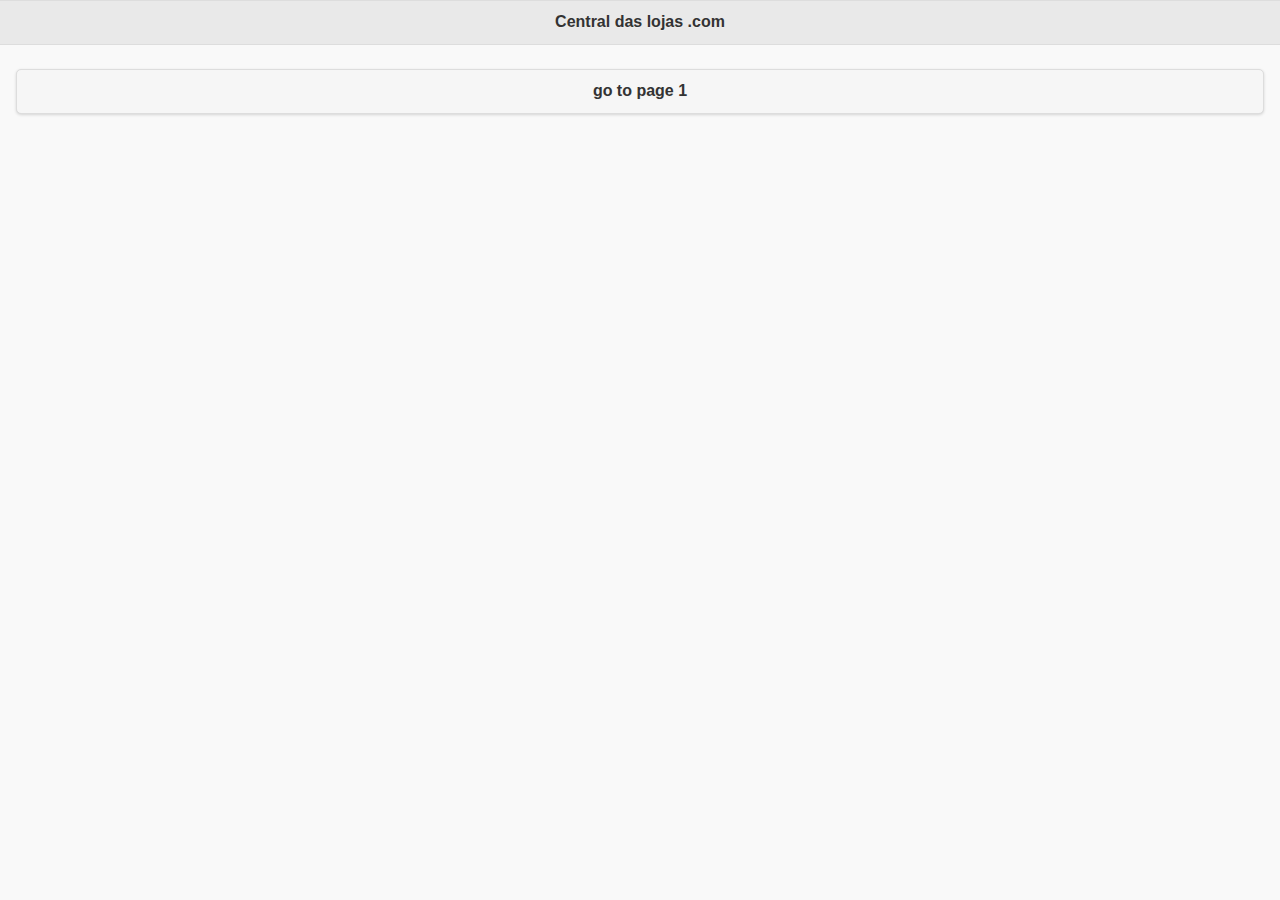
==== commit b4ef5b0a: "Teste com a estrutura da links" ====
--- a/index.html
+++ b/index.html
@@ -3,7 +3,7 @@
 	<head>
 	<meta charset="utf-8">
 	<meta name="viewport" content="width=device-width, initial-scale=1">
-	<title>Popup - jQuery Mobile Demos</title>
+	<title>Phonegap + jQuery Mobile</title>
 	<link rel="shortcut icon" href="favicon.ico">
     <link rel="stylesheet" href="http://fonts.googleapis.com/css?family=Open+Sans:300,400,700">
 	<link rel="stylesheet" href="css/themes/default/jquery.mobile-1.4.5.min.css">
@@ -17,932 +17,29 @@
 		evt.preventDefault();
 	});
 	</script>
-	<style id="popup-arrow-css">
-	.clickable-area {
-		display: block;
-		width: 100%;
-		height: 300px;
-		background-color: #ffefef;
-	}
-	.clickable-area:focus {
-		outline: 0;
-	}
-	</style>
-	<style id="tooltip-btn">
-	.ui-btn.my-tooltip-btn,
-	.ui-btn.my-tooltip-btn:hover,
-	.ui-btn.my-tooltip-btn:active {
-		background: none;
-		border: 0;
-	}
-	</style>
+ 
 </head>
 <body>
-<div data-role="page" class="jqm-demos" data-quicklinks="true">
-
-	<div data-role="header" class="jqm-header">
-		<h2><a href="../" title="jQuery Mobile Demos home"><img src="_assets/img/jquery-logo.png" alt="jQuery Mobile"></a></h2>
-		<p><span class="jqm-version"></span> Demos</p>
-		<a href="#" class="jqm-navmenu-link ui-btn ui-btn-icon-notext ui-corner-all ui-icon-bars ui-nodisc-icon ui-alt-icon ui-btn-left">Menu</a>
-		<a href="#" class="jqm-search-link ui-btn ui-btn-icon-notext ui-corner-all ui-icon-search ui-nodisc-icon ui-alt-icon ui-btn-right">Search</a>
-	</div><!-- /header -->
-
-	<div role="main" class="ui-content jqm-content">
-
-		<h1>Popup</h1>
-
-		<p>The popup widget can be used for various types of popups. From a small tooltip popup to a large photo lightbox.</p>
-
-		<h2>Popup basics</h2>
-
-		<p>To create a popup, add the <code>data-role="popup"</code> attribute to a div with the popup contents. Then create a link with the <code>href</code> set to the <code>id</code> of the popup div, and add the attribute <code>data-rel="popup"</code> to tell the framework to open the popup when the link is tapped. A popup div has to be nested inside the same page as the link.</p>
-
-		<div data-demo-html="true">
-			<a href="#popupBasic" data-rel="popup" class="ui-btn ui-corner-all ui-shadow ui-btn-inline" data-transition="pop">Basic Popup</a>
-
-			<div data-role="popup" id="popupBasic">
-			<p>This is a completely basic popup, no options set.</p>
-			</div>
-		</div><!--/demo-html -->
-
-		<h2>Tooltip</h2>
-		<p>A tooltip can be created by adding a theme swatch to a basic popup and adding padding via the <code>ui-content</code> class. Here we also show how you can custom style the tooltip button.</p>
-		<div data-demo-html="true" data-demo-css="#tooltip-btn">
-			<p>A paragraph with a tooltip. <a href="#popupInfo" data-rel="popup" data-transition="pop" class="my-tooltip-btn ui-btn ui-alt-icon ui-nodisc-icon ui-btn-inline ui-icon-info ui-btn-icon-notext" title="Learn more">Learn more</a></p>
-
-			<div data-role="popup" id="popupInfo" class="ui-content" data-theme="a" style="max-width:350px;">
-	          <p>Here is a <strong>tiny popup</strong> being used like a tooltip. The text will wrap to multiple lines as needed.</p>
-			</div>
-		</div><!--/demo-html -->
-
-		<h2>Photo lightbox</h2>
-		<p>A lightbox for displaying images can be created easily by placing an image in a popup. In this example, a close button is added to the markup by adding a link. The <code>data-overlay-theme="b"</code> attribute adds a dark backdrop behind the photos. For advanced photo techniques, see <a href="../popup-image-scaling/" data-ajax="false">scaling images in popups</a>.</p>
-
-		<div data-demo-html="true">
-			<a href="#popupParis" data-rel="popup" data-position-to="window" data-transition="fade"><img class="popphoto" src="../_assets/img/paris.jpg" alt="Paris, France" style="width:30%"></a>
-			<a href="#popupSydney" data-rel="popup" data-position-to="window" data-transition="fade"><img class="popphoto" src="../_assets/img/sydney.jpg" alt="Sydney, Australia" style="width:30%"></a>
-			<a href="#popupNYC" data-rel="popup" data-position-to="window" data-transition="fade"><img class="popphoto" src="../_assets/img/newyork.jpg" alt="New York, USA" style="width:30%"></a>
-
-			<div data-role="popup" id="popupParis" data-overlay-theme="b" data-theme="b" data-corners="false">
-				<a href="#" data-rel="back" class="ui-btn ui-corner-all ui-shadow ui-btn-a ui-icon-delete ui-btn-icon-notext ui-btn-right">Close</a><img class="popphoto" src="../_assets/img/paris.jpg" style="max-height:512px;" alt="Paris, France">
-			</div>
-			<div data-role="popup" id="popupSydney" data-overlay-theme="b" data-theme="b" data-corners="false">
-				<a href="#" data-rel="back" class="ui-btn ui-corner-all ui-shadow ui-btn-a ui-icon-delete ui-btn-icon-notext ui-btn-right">Close</a><img class="popphoto" src="../_assets/img/sydney.jpg" style="max-height:512px;" alt="Sydney, Australia">
-			</div>
-			<div data-role="popup" id="popupNYC" data-overlay-theme="b" data-theme="b" data-corners="false">
-				<a href="#" data-rel="back" class="ui-btn ui-corner-all ui-shadow ui-btn-a ui-icon-delete ui-btn-icon-notext ui-btn-right">Close</a><img class="popphoto" src="../_assets/img/newyork.jpg" style="max-height:512px;" alt="New York, USA">
-			</div>
-		</div><!--/demo-html -->
-
-		<h2>Menu</h2>
-		<p>A menu can be created by adding a <a href="../listview/">listview</a> inside a popup.</p>
-		<div data-demo-html="true">
-			<a href="#popupMenu" data-rel="popup" data-transition="slideup" class="ui-btn ui-corner-all ui-shadow ui-btn-inline ui-icon-gear ui-btn-icon-left ui-btn-a">Actions...</a>
-
-			<div data-role="popup" id="popupMenu" data-theme="b">
-					<ul data-role="listview" data-inset="true" style="min-width:210px;">
-						<li data-role="list-divider">Choose an action</li>
-						<li><a href="#">View details</a></li>
-						<li><a href="#">Edit</a></li>
-						<li><a href="#">Disable</a></li>
-						<li><a href="#">Delete</a></li>
-					</ul>
-			</div>
-		</div><!--/demo-html -->
-
-		<h2>Nested menu</h2>
-		<p>A nested menu can be created by placing <a href="../listview/">listview</a> into an <a href="../collapsible/">collapsible</a> inside a popup.</p>
-		<div data-demo-html="true">
-			<a href="#popupNested" data-rel="popup" class="ui-btn ui-corner-all ui-shadow ui-btn-inline ui-icon-bars ui-btn-icon-left ui-btn-b" data-transition="pop">Choose a creature...</a>
-
-			<div data-role="popup" id="popupNested" data-theme="none">
-				<div data-role="collapsibleset" data-theme="b" data-content-theme="a" data-collapsed-icon="arrow-r" data-expanded-icon="arrow-d" style="margin:0; width:250px;">
-					<div data-role="collapsible" data-inset="false">
-					<h2>Farm animals</h2>
-						<ul data-role="listview">
-							<li><a href="#" data-rel="dialog">Chicken</a></li>
-							<li><a href="#" data-rel="dialog">Cow</a></li>
-							<li><a href="#" data-rel="dialog">Duck</a></li>
-							<li><a href="#" data-rel="dialog">Sheep</a></li>
-						</ul>
-					</div><!-- /collapsible -->
-					<div data-role="collapsible" data-inset="false">
-					<h2>Pets</h2>
-						<ul data-role="listview">
-							<li><a href="#" data-rel="dialog">Cat</a></li>
-							<li><a href="#" data-rel="dialog">Dog</a></li>
-							<li><a href="#" data-rel="dialog">Iguana</a></li>
-							<li><a href="#" data-rel="dialog">Mouse</a></li>
-						</ul>
-					</div><!-- /collapsible -->
-					<div data-role="collapsible" data-inset="false">
-					<h2>Ocean Creatures</h2>
-						<ul data-role="listview">
-							<li><a href="#" data-rel="dialog">Fish</a></li>
-							<li><a href="#" data-rel="dialog">Octopus</a></li>
-							<li><a href="#" data-rel="dialog">Shark</a></li>
-							<li><a href="#" data-rel="dialog">Starfish</a></li>
-						</ul>
-					</div><!-- /collapsible -->
-					<div data-role="collapsible" data-inset="false">
-					<h2>Wild Animals</h2>
-						<ul data-role="listview">
-							<li><a href="#" data-rel="dialog">Lion</a></li>
-							<li><a href="#" data-rel="dialog">Monkey</a></li>
-							<li><a href="#" data-rel="dialog">Tiger</a></li>
-							<li><a href="#" data-rel="dialog">Zebra</a></li>
-						</ul>
-					</div><!-- /collapsible -->
-				</div><!-- /collapsible set -->
-			</div><!-- /popup -->
-		</div><!--/demo-html -->
-
-		<h2>Form</h2>
-		<p>You can place a form inside a popup. When it opens, focus will be restricted to elements inside the popup.</p>
-		<div data-demo-html="true">
-			<a href="#popupLogin" data-rel="popup" data-position-to="window" class="ui-btn ui-corner-all ui-shadow ui-btn-inline ui-icon-check ui-btn-icon-left ui-btn-a" data-transition="pop">Sign in</a>
-
-			<div data-role="popup" id="popupLogin" data-theme="a" class="ui-corner-all">
-				<form>
-					<div style="padding:10px 20px;">
-						<h3>Please sign in</h3>
-				        <label for="un" class="ui-hidden-accessible">Username:</label>
-				        <input type="text" name="user" id="un" value="" placeholder="username" data-theme="a">
-
-				        <label for="pw" class="ui-hidden-accessible">Password:</label>
-				        <input type="password" name="pass" id="pw" value="" placeholder="password" data-theme="a">
-
-				    	<button type="submit" class="ui-btn ui-corner-all ui-shadow ui-btn-b ui-btn-icon-left ui-icon-check">Sign in</button>
-					</div>
-				</form>
-			</div>
-		</div><!--/demo-html -->
-
-		<h2>Dialog</h2>
-		<p>Standard dialog markup can be placed into a popup. To create a modal style dialog, add the <code>data-dismissible="false"</code> attribute to the popup to prevent the click-outside-to-close behavior so people need to interact with popup buttons to close it.</p>
-		<div data-demo-html="true">
-			<a href="#popupDialog" data-rel="popup" data-position-to="window" data-transition="pop" class="ui-btn ui-corner-all ui-shadow ui-btn-inline ui-icon-delete ui-btn-icon-left ui-btn-b">Delete page...</a>
-
-			<div data-role="popup" id="popupDialog" data-overlay-theme="b" data-theme="b" data-dismissible="false" style="max-width:400px;">
-				<div data-role="header" data-theme="a">
-				<h1>Delete Page?</h1>
-				</div>
-				<div role="main" class="ui-content">
-					<h3 class="ui-title">Are you sure you want to delete this page?</h3>
-				<p>This action cannot be undone.</p>
-					<a href="#" class="ui-btn ui-corner-all ui-shadow ui-btn-inline ui-btn-b" data-rel="back">Cancel</a>
-					<a href="#" class="ui-btn ui-corner-all ui-shadow ui-btn-inline ui-btn-b" data-rel="back" data-transition="flow">Delete</a>
-				</div>
-			</div>
-		</div><!--/demo-html -->
-
-		<h2>Adding padding</h2>
-		<p>For popups with formatted text, padding is needed. The <code>ui-content</code> class can be added to the popup to add the standard 15px of padding. When padding is added, we apply a few style rules to negate the top margin for the first heading or paragraph in the popup and do the same for the last element's bottom margin.</p>
-		<div data-demo-html="true">
-			<a href="#popupPadded" data-rel="popup" class="ui-btn ui-corner-all ui-shadow ui-btn-inline">Popup with padding</a>
-
-			<div data-role="popup" id="popupPadded" class="ui-content">
-			<p>This is a popup with the <code>ui-content</code> class added to the popup container.</p>
-			</div>
-
-		</div><!--/demo-html -->
-
-		<h2>Closing popups</h2>
-		<p>By default popups can be closed either by clicking outside the popup widget or by pressing the <code>Esc</code> key. To prevent this, the <code>data-dismissible="false"</code> attribute can be added to the popup. To add an explicit close button to a popup, add a link with the role of button into the popup container with a <code>data-rel="back"</code> attribute and position via a class.</p>
-
-		<div data-demo-html="true">
-			<a href="#popupCloseRight" data-rel="popup" class="ui-btn ui-corner-all ui-shadow ui-btn-inline">Right close button</a>
-			<a href="#popupCloseLeft" data-rel="popup" class="ui-btn ui-corner-all ui-shadow ui-btn-inline">Left close button</a>
-			<a href="#popupUndismissible" data-rel="popup" class="ui-btn ui-corner-all ui-shadow ui-btn-inline">Undismissible Popup</a>
-
-			<div data-role="popup" id="popupCloseRight" class="ui-content" style="max-width:280px">
-				<a href="#" data-rel="back" class="ui-btn ui-corner-all ui-shadow ui-btn-a ui-icon-delete ui-btn-icon-notext ui-btn-right">Close</a>
-			<p>I have a close button at the top right corner with simple HTML markup.</p>
-			</div>
-
-			<div data-role="popup" id="popupCloseLeft" class="ui-content" style="max-width:280px">
-				<a href="#" data-rel="back" class="ui-btn ui-corner-all ui-shadow ui-btn-a ui-icon-delete ui-btn-icon-notext ui-btn-left">Close</a>
-			<p>I have a close button at the top left corner with simple HTML markup.</p>
-			</div>
-
-			<div data-role="popup" id="popupUndismissible" class="ui-content" style="max-width:280px" data-dismissible="false">
-				<a href="#" data-rel="back" class="ui-btn ui-corner-all ui-shadow ui-btn-a ui-icon-delete ui-btn-icon-notext ui-btn-left">Close</a>
-			<p>I have the <code>data-dismissible</code> attribute set to <code>false</code>. I'm not closeable by clicking outside of me.</p>
-			</div>
-		</div><!--/demo-html -->
-
-		<h2>Position</h2>
-		<p>By default, popups open centered vertically and horizontally over the element you clicked (the origin) which is good for popups used as tooltips or menus. If a popup should appear centered within the window instead of over the origin, add the <code>data-position-to</code> attribute to the <strong>link</strong> and specify a value of <code>window</code>. It's also possible to specify any valid selector as the value of <code>position-to</code> in addition to <code>origin</code> and <code>window</code>.</p>
-
-		<div data-demo-html="true">
-			<a href="#positionWindow" class="ui-btn ui-corner-all ui-shadow ui-btn-inline" data-rel="popup" data-position-to="window">Position to window</a>
-			<a href="#positionOrigin" class="ui-btn ui-corner-all ui-shadow ui-btn-inline" data-rel="popup" data-position-to="origin">Position to origin</a>
-			<a href="#positionSelector" class="ui-btn ui-corner-all ui-shadow ui-btn-inline" data-rel="popup" data-position-to="#position-header">Position to #position-header</a>
-
-			<div data-role="popup" id="positionWindow" class="ui-content" data-theme="a">
-			<p>I am positioned to the window.</p>
-			</div>
-
-			<div data-role="popup" id="positionOrigin" class="ui-content" data-theme="a">
-			<p>I am positioned over the origin.</p>
-			</div>
-
-			<div data-role="popup" id="positionSelector" class="ui-content" data-theme="a">
-			<p>I am positioned over the header for this section via a selector. If the header isn't scrolled into view, collision detection will place the popup so it's in view.</p>
-			</div>
-		</div><!--/demo-html -->
-
-		<h2>Transitions</h2>
-		<p>By default, popups have no transition to make them open as quickly as possible. To set the transition used for a popup, add the <code>data-transition</code> attribute to the link that references the popup. The reverse transition will be used when closing the popup. For performance reasons on mobile devices, we recommend using simpler transitions like pop, fade or none for smooth and fast popup animations.</p>
-
-		<div data-demo-html="true">
-			<a href="#transitionExample" data-transition="none" class="ui-btn ui-corner-all ui-shadow ui-btn-inline" data-rel="popup">No transition</a>
-			<a href="#transitionExample" data-transition="pop" class="ui-btn ui-corner-all ui-shadow ui-btn-inline" data-rel="popup">Pop</a>
-			<a href="#transitionExample" data-transition="fade" class="ui-btn ui-corner-all ui-shadow ui-btn-inline" data-rel="popup">Fade</a>
-			<a href="#transitionExample" data-transition="flip" class="ui-btn ui-corner-all ui-shadow ui-btn-inline" data-rel="popup">Flip</a>
-			<a href="#transitionExample" data-transition="turn" class="ui-btn ui-corner-all ui-shadow ui-btn-inline" data-rel="popup">Turn</a>
-			<a href="#transitionExample" data-transition="flow" class="ui-btn ui-corner-all ui-shadow ui-btn-inline" data-rel="popup">Flow</a>
-			<a href="#transitionExample" data-transition="slide" class="ui-btn ui-corner-all ui-shadow ui-btn-inline" data-rel="popup">Slide</a>
-			<a href="#transitionExample" data-transition="slidefade" class="ui-btn ui-corner-all ui-shadow ui-btn-inline" data-rel="popup">Slidefade</a>
-			<a href="#transitionExample" data-transition="slideup" class="ui-btn ui-corner-all ui-shadow ui-btn-inline" data-rel="popup">Slide up</a>
-			<a href="#transitionExample" data-transition="slidedown" class="ui-btn ui-corner-all ui-shadow ui-btn-inline" data-rel="popup">Slide down</a>
-
-			<div data-role="popup" id="transitionExample" class="ui-content" data-theme="a">
-			<p>I'm a simple popup.</p>
-			</div>
-		</div><!--/demo-html -->
-
-		<h2>Theme</h2>
-
-		<p>The popup has two theme-related options: <code>data-theme</code> and <code>data-overlay-theme</code>. The <code>data-theme</code> option refers to the theme of the popup itself, whereas <code>data-overlay-theme</code> controls the semi-opaque layer behind the popup. The theme is inherited from the page; specify <code>data-theme=&quot;none&quot;</code> for a popup with a transparent background.</p>
-
-		<div data-demo-html="true">
-			<a href="#theme" data-rel="popup" class="ui-btn ui-corner-all ui-shadow ui-btn-inline">Theme A</a>
-			<div id="theme" data-role="popup" data-theme="a" class="ui-content">
-			  <p>I have <code>data-theme="a"</code> set on me</p>
-			</div>
-
-			<a href="#transparent" data-rel="popup" class="ui-btn ui-corner-all ui-shadow ui-btn-inline">Theme "none", no shadow</a>
-			<div id="transparent" data-role="popup" data-theme="none" data-shadow="false">
-				<a href="#" data-rel="back" class="ui-btn ui-corner-all ui-shadow ui-btn-a ui-icon-delete ui-btn-icon-notext ui-btn-right">Close</a>
-			  <img src="../_assets/img/firefox-logo.png" class="popphoto" alt="firefox logo on a transparent popup" height="300" width="300">
-			</div>
-
-			<a href="#overlay" data-rel="popup" class="ui-btn ui-corner-all ui-shadow ui-btn-inline">Overlay theme A</a>
-			<div id="overlay" data-role="popup" data-overlay-theme="a" class="ui-content">
-			  <p>I have a <code>data-overlay-theme="a"</code> set on me</p>
-			</div>
-
-			<a href="#both" data-rel="popup" class="ui-btn ui-corner-all ui-shadow ui-btn-inline">Theme B + overlay A</a>
-			<div id="both" data-role="popup" data-overlay-theme="a" data-theme="b" class="ui-content">
-			  <p>I have <code>data-theme="b"</code> and <code>data-overlay-theme="a"</code> set on me</p>
-			</div>
-		</div><!--/demo-html -->
-
-		<h2>Arrow</h2>
-		<p>The popup can display an arrow along one of its edges when it opens if the <code>data-arrow</code> attribute is set. The attribute can take a value of <code>true</code>, <code>false</code>, or a string containing a comma-separated list of edge abbreviations ("l" for left, "t" for top, "r" for right, and "b" for bottom). For example, if you set <code>data-arrow="r,b"</code> then the arrow will only ever appear along the bottom or right edge of the popup. <code>true</code> is the same as <code>"l,t,r,b"</code> and <code>false</code> or <code>""</code> indicates that the popup should be displayed without an arrow.</p>
-		<p>Click in the pink area below to display a popup with an arrow.</p>
-			<div data-demo-html="true" data-demo-css="#popup-arrow-css" data-demo-js="#popup-arrow-script">
-				<div data-role="popup" id="popupArrow" data-arrow="true">
-				<p>A paragraph inside the popup with an arrow.</p>
-				<p>This second paragraph serves to increase the height of the popup</p>
-				</div>
-				<a href="#" id="open-popupArrow" class="clickable-area"></a>
-			</div>
-
-		<h2>Pre-rendered markup</h2>
-		<p>You can supply pre-rendered popup markup to save startup time. The page in the example below contains a popup with pre-rendered markup supplied as part of the original page markup.</p>
-			<div data-demo-html="#pre-rendered-page">
-				<a href="#pre-rendered-page" class="ui-btn ui-corner-all ui-shadow ui-icon-arrow-r ui-btn-icon-right" data-mini="true" data-inline="true">Go to demo</a>
-			</div>
-
-	</div><!-- /content -->
-	    <div data-role="panel" class="jqm-navmenu-panel" data-position="left" data-display="overlay" data-theme="a">
-	    	<ul class="jqm-list ui-alt-icon ui-nodisc-icon">
-<li data-filtertext="demos homepage" data-icon="home"><a href=".././">Home</a></li>
-<li data-filtertext="introduction overview getting started"><a href="../intro/" data-ajax="false">Introduction</a></li>
-<li data-filtertext="buttons button markup buttonmarkup method anchor link button element"><a href="../button-markup/" data-ajax="false">Buttons</a></li>
-<li data-filtertext="form button widget input button submit reset"><a href="../button/" data-ajax="false">Button widget</a></li>
-<li data-role="collapsible" data-enhanced="true" data-collapsed-icon="carat-d" data-expanded-icon="carat-u" data-iconpos="right" data-inset="false" class="ui-collapsible ui-collapsible-themed-content ui-collapsible-collapsed">
-	<h3 class="ui-collapsible-heading ui-collapsible-heading-collapsed">
-		<a href="#" class="ui-collapsible-heading-toggle ui-btn ui-btn-icon-right ui-btn-inherit ui-icon-carat-d">
-		    Checkboxradio widget<span class="ui-collapsible-heading-status"> click to expand contents</span>
-		</a>
-	</h3>
-	<div class="ui-collapsible-content ui-body-inherit ui-collapsible-content-collapsed" aria-hidden="true">
-		<ul>
-			<li data-filtertext="form checkboxradio widget checkbox input checkboxes controlgroups"><a href="../checkboxradio-checkbox/" data-ajax="false">Checkboxes</a></li>
-			<li data-filtertext="form checkboxradio widget radio input radio buttons controlgroups"><a href="../checkboxradio-radio/" data-ajax="false">Radio buttons</a></li>
-		</ul>
-	</div>
-</li>
-<li data-role="collapsible" data-enhanced="true" data-collapsed-icon="carat-d" data-expanded-icon="carat-u" data-iconpos="right" data-inset="false" class="ui-collapsible ui-collapsible-themed-content ui-collapsible-collapsed">
-	<h3 class="ui-collapsible-heading ui-collapsible-heading-collapsed">
-		<a href="#" class="ui-collapsible-heading-toggle ui-btn ui-btn-icon-right ui-btn-inherit ui-icon-carat-d">
-			Collapsible (set) widget<span class="ui-collapsible-heading-status"> click to expand contents</span>
-		</a>
-	</h3>
-	<div class="ui-collapsible-content ui-body-inherit ui-collapsible-content-collapsed" aria-hidden="true">
-		<ul>
-			<li data-filtertext="collapsibles content formatting"><a href="../collapsible/" data-ajax="false">Collapsible</a></li>
-			<li data-filtertext="dynamic collapsible set accordion append expand"><a href="../collapsible-dynamic/" data-ajax="false">Dynamic collapsibles</a></li>
-			<li data-filtertext="accordions collapsible set widget content formatting grouped collapsibles"><a href="../collapsibleset/" data-ajax="false">Collapsible set</a></li>
-		</ul>
-	</div>
-</li>
-<li data-role="collapsible" data-enhanced="true" data-collapsed-icon="carat-d" data-expanded-icon="carat-u" data-iconpos="right" data-inset="false" class="ui-collapsible ui-collapsible-themed-content ui-collapsible-collapsed">
-	<h3 class="ui-collapsible-heading ui-collapsible-heading-collapsed">
-		<a href="#" class="ui-collapsible-heading-toggle ui-btn ui-btn-icon-right ui-btn-inherit ui-icon-carat-d">
-			Controlgroup widget<span class="ui-collapsible-heading-status"> click to expand contents</span>
-		</a>
-	</h3>
-	<div class="ui-collapsible-content ui-body-inherit ui-collapsible-content-collapsed" aria-hidden="true">
-		<ul>
-			<li data-filtertext="controlgroups selectmenu checkboxradio input grouped buttons horizontal vertical"><a href="../controlgroup/" data-ajax="false">Controlgroup</a></li>
-			<li data-filtertext="dynamic controlgroup dynamically add buttons"><a href="../controlgroup-dynamic/" data-ajax="false">Dynamic controlgroups</a></li>
-		</ul>
-	</div>
-</li>
-<li data-filtertext="form datepicker widget date input"><a href="../datepicker/" data-ajax="false">Datepicker</a></li>
-<li data-role="collapsible" data-enhanced="true" data-collapsed-icon="carat-d" data-expanded-icon="carat-u" data-iconpos="right" data-inset="false" class="ui-collapsible ui-collapsible-themed-content ui-collapsible-collapsed">
-	<h3 class="ui-collapsible-heading ui-collapsible-heading-collapsed">
-		<a href="#" class="ui-collapsible-heading-toggle ui-btn ui-btn-icon-right ui-btn-inherit ui-icon-carat-d">
-			Events<span class="ui-collapsible-heading-status"> click to expand contents</span>
-		</a>
-	</h3>
-	<div class="ui-collapsible-content ui-body-inherit ui-collapsible-content-collapsed" aria-hidden="true">
-		<ul>
-			<li data-filtertext="swipe to delete list items listviews swipe events"><a href="../swipe-list/" data-ajax="false">Swipe list items</a></li>
-			<li data-filtertext="swipe to navigate swipe page navigation swipe events"><a href="../swipe-page/" data-ajax="false">Swipe page navigation</a></li>
-		</ul>
-	</div>
-</li>
-<li data-filtertext="filterable filter elements sorting searching listview table"><a href="../filterable/" data-ajax="false">Filterable widget</a></li>
-<li data-filtertext="form flipswitch widget flip toggle switch binary select checkbox input"><a href="../flipswitch/" data-ajax="false">Flipswitch widget</a></li>
-<li data-role="collapsible" data-enhanced="true" data-collapsed-icon="carat-d" data-expanded-icon="carat-u" data-iconpos="right" data-inset="false" class="ui-collapsible ui-collapsible-themed-content ui-collapsible-collapsed">
-	<h3 class="ui-collapsible-heading ui-collapsible-heading-collapsed">
-		<a href="#" class="ui-collapsible-heading-toggle ui-btn ui-btn-icon-right ui-btn-inherit ui-icon-carat-d">
-			Forms<span class="ui-collapsible-heading-status"> click to expand contents</span>
-		</a>
-	</h3>
-	<div class="ui-collapsible-content ui-body-inherit ui-collapsible-content-collapsed" aria-hidden="true">
-		<ul>
-			<li data-filtertext="forms text checkbox radio range button submit reset inputs selects textarea slider flipswitch label form elements"><a href="../forms/" data-ajax="false">Forms</a></li>
-			<li data-filtertext="form hide labels hidden accessible ui-hidden-accessible forms"><a href="../forms-label-hidden-accessible/" data-ajax="false">Hide labels</a></li>
-			<li data-filtertext="form field containers fieldcontain ui-field-contain forms"><a href="../forms-field-contain/" data-ajax="false">Field containers</a></li>
-			<li data-filtertext="forms disabled form elements"><a href="../forms-disabled/" data-ajax="false">Forms disabled</a></li>
-			<li data-filtertext="forms gallery examples overview forms text checkbox radio range button submit reset inputs selects textarea slider flipswitch label form elements"><a href="../forms-gallery/" data-ajax="false">Forms gallery</a></li>
-		</ul>
-	</div>
-</li>
-<li data-role="collapsible" data-enhanced="true" data-collapsed-icon="carat-d" data-expanded-icon="carat-u" data-iconpos="right" data-inset="false" class="ui-collapsible ui-collapsible-themed-content ui-collapsible-collapsed">
-	<h3 class="ui-collapsible-heading ui-collapsible-heading-collapsed">
-		<a href="#" class="ui-collapsible-heading-toggle ui-btn ui-btn-icon-right ui-btn-inherit ui-icon-carat-d">
-			Grids<span class="ui-collapsible-heading-status"> click to expand contents</span>
-		</a>
-	</h3>
-	<div class="ui-collapsible-content ui-body-inherit ui-collapsible-content-collapsed" aria-hidden="true">
-		<ul>
-			<li data-filtertext="grids columns blocks content formatting rwd responsive css framework"><a href="../grids/" data-ajax="false">Grids</a></li>
-			<li data-filtertext="buttons in grids css framework"><a href="../grids-buttons/" data-ajax="false">Buttons in grids</a></li>
-			<li data-filtertext="custom responsive grids rwd css framework"><a href="../grids-custom-responsive/" data-ajax="false">Custom responsive grids</a></li>
-		</ul>
-	</div>
-</li>
-<li data-filtertext="blocks content formatting sections heading"><a href="../body-bar-classes/" data-ajax="false">Grouping and dividing content</a></li>
-<li data-role="collapsible" data-enhanced="true" data-collapsed-icon="carat-d" data-expanded-icon="carat-u" data-iconpos="right" data-inset="false" class="ui-collapsible ui-collapsible-themed-content ui-collapsible-collapsed">
-	<h3 class="ui-collapsible-heading ui-collapsible-heading-collapsed">
-		<a href="#" class="ui-collapsible-heading-toggle ui-btn ui-btn-icon-right ui-btn-inherit ui-icon-carat-d">
-			Icons<span class="ui-collapsible-heading-status"> click to expand contents</span>
-		</a>
-	</h3>
-	<div class="ui-collapsible-content ui-body-inherit ui-collapsible-content-collapsed" aria-hidden="true">
-		<ul>
-			<li data-filtertext="button icons svg disc alt custom icon position"><a href="../icons/" data-ajax="false">Icons</a></li>
-			<li data-filtertext=""><a href="../icons-grunticon/" data-ajax="false">Grunticon loader</a></li>
-		</ul>
-	</div>
-</li>
-<li data-role="collapsible" data-enhanced="true" data-collapsed-icon="carat-d" data-expanded-icon="carat-u" data-iconpos="right" data-inset="false" class="ui-collapsible ui-collapsible-themed-content ui-collapsible-collapsed">
-	<h3 class="ui-collapsible-heading ui-collapsible-heading-collapsed">
-		<a href="#" class="ui-collapsible-heading-toggle ui-btn ui-btn-icon-right ui-btn-inherit ui-icon-carat-d">
-			Listview widget<span class="ui-collapsible-heading-status"> click to expand contents</span>
-		</a>
-	</h3>
-	<div class="ui-collapsible-content ui-body-inherit ui-collapsible-content-collapsed" aria-hidden="true">
-		<ul>
-			<li data-filtertext="listview widget thumbnails icons nested split button collapsible ul ol"><a href="../listview/" data-ajax="false">Listview</a></li>
-			<li data-filtertext="autocomplete filterable reveal listview filtertextbeforefilter placeholder"><a href="../listview-autocomplete/" data-ajax="false">Listview autocomplete</a></li>
-			<li data-filtertext="autocomplete filterable reveal listview remote data filtertextbeforefilter placeholder"><a href="../listview-autocomplete-remote/" data-ajax="false">Listview autocomplete remote data</a></li>
-			<li data-filtertext="autodividers anchor jump scroll linkbars listview lists ul ol"><a href="../listview-autodividers-linkbar/" data-ajax="false">Listview autodividers linkbar</a></li>
-			<li data-filtertext="listview autodividers selector autodividersselector lists ul ol"><a href="../listview-autodividers-selector/" data-ajax="false">Listview autodividers selector</a></li>
-			<li data-filtertext="listview nested list items"><a href="../listview-nested-lists/" data-ajax="false">Nested Listviews</a></li>
-			<li data-filtertext="listview collapsible list items flat"><a href="../listview-collapsible-item-flat/" data-ajax="false">Listview collapsible list items (flat)</a></li>
-			<li data-filtertext="listview collapsible list indented"><a href="../listview-collapsible-item-indented/" data-ajax="false">Listview collapsible list items (indented)</a></li>
-			<li data-filtertext="grid listview responsive grids responsive listviews lists ul"><a href="../listview-grid/" data-ajax="false">Listview responsive grid</a></li>
-		</ul>
-	</div>
-</li>
-<li data-filtertext="loader widget page loading navigation overlay spinner"><a href="../loader/" data-ajax="false">Loader widget</a></li>
-<li data-filtertext="navbar widget navmenu toolbars header footer"><a href="../navbar/" data-ajax="false">Navbar widget</a></li>
-<li data-role="collapsible" data-enhanced="true" data-collapsed-icon="carat-d" data-expanded-icon="carat-u" data-iconpos="right" data-inset="false" class="ui-collapsible ui-collapsible-themed-content ui-collapsible-collapsed">
-	<h3 class="ui-collapsible-heading ui-collapsible-heading-collapsed">
-		<a href="#" class="ui-collapsible-heading-toggle ui-btn ui-btn-icon-right ui-btn-inherit ui-icon-carat-d">
-			Navigation<span class="ui-collapsible-heading-status"> click to expand contents</span>
-		</a>
-	</h3>
-	<div class="ui-collapsible-content ui-body-inherit ui-collapsible-content-collapsed" aria-hidden="true">
-		<ul>
-			<li data-filtertext="ajax navigation navigate widget history event method"><a href="../navigation/" data-ajax="false">Navigation</a></li>
-			<li data-filtertext="linking pages page links navigation ajax prefetch cache"><a href="../navigation-linking-pages/" data-ajax="false">Linking pages</a></li>
-			<!-- <li data-filtertext="php redirect server redirection server-side navigation"><a href="../navigation-php-redirect/" data-ajax="false">PHP redirect demo</a></li>-->
-			<li data-filtertext="navigation redirection hash query"><a href="../navigation-hash-processing/" data-ajax="false">Hash processing demo</a></li>
-			<li data-filtertext="navigation redirection hash query"><a href="../page-events/" data-ajax="false">Page Navigation Events</a></li>
-		</ul>
-	</div>
-</li>
-<li data-role="collapsible" data-enhanced="true" data-collapsed-icon="carat-d" data-expanded-icon="carat-u" data-iconpos="right" data-inset="false" class="ui-collapsible ui-collapsible-themed-content ui-collapsible-collapsed">
-	<h3 class="ui-collapsible-heading ui-collapsible-heading-collapsed">
-		<a href="#" class="ui-collapsible-heading-toggle ui-btn ui-btn-icon-right ui-btn-inherit ui-icon-carat-d">
-			Pages<span class="ui-collapsible-heading-status"> click to expand contents</span>
-		</a>
-	</h3>
-	<div class="ui-collapsible-content ui-body-inherit ui-collapsible-content-collapsed" aria-hidden="true">
-		<ul>
-			<li data-filtertext="pages page widget ajax navigation"><a href="../pages/" data-ajax="false">Pages</a></li>
-			<li data-filtertext="single page"><a href="../pages-single-page/" data-ajax="false">Single page</a></li>
-			<li data-filtertext="multipage multi-page page"><a href="../pages-multi-page/" data-ajax="false">Multi-page template</a></li>
-			<li data-filtertext="dialog page widget modal popup"><a href="../pages-dialog/" data-ajax="false">Dialog page</a></li>
-		</ul>
-	</div>
-</li>
-<li data-role="collapsible" data-enhanced="true" data-collapsed-icon="carat-d" data-expanded-icon="carat-u" data-iconpos="right" data-inset="false" class="ui-collapsible ui-collapsible-themed-content ui-collapsible-collapsed">
-	<h3 class="ui-collapsible-heading ui-collapsible-heading-collapsed">
-		<a href="#" class="ui-collapsible-heading-toggle ui-btn ui-btn-icon-right ui-btn-inherit ui-icon-carat-d">
-			Panel widget<span class="ui-collapsible-heading-status"> click to expand contents</span>
-		</a>
-	</h3>
-	<div class="ui-collapsible-content ui-body-inherit ui-collapsible-content-collapsed" aria-hidden="true">
-		<ul>
-			<li data-filtertext="panel widget sliding panels reveal push overlay responsive"><a href="../panel/" data-ajax="false">Panel</a></li>
-			<li data-filtertext=""><a href="../panel-external/" data-ajax="false">External panels</a></li>
-			<li data-filtertext="panel "><a href="../panel-fixed/" data-ajax="false">Fixed panels</a></li>
-			<li data-filtertext="panel slide panels sliding panels shadow rwd responsive breakpoint"><a href="../panel-responsive/" data-ajax="false">Panels responsive</a></li>
-			<li data-filtertext="panel custom style custom panel width reveal shadow listview panel styling page background wrapper"><a href="../panel-styling/" data-ajax="false">Custom panel style</a></li>
-			<li data-filtertext="panel open on swipe"><a href="../panel-swipe-open/" data-ajax="false">Panel open on swipe</a></li>
-			<li data-filtertext="panels outside page internal external toolbars"><a href="../panel-external-internal/" data-ajax="false">Panel external and internal</a></li>
-		</ul>
-	</div>
-</li>
-<li data-role="collapsible" data-enhanced="true" data-collapsed-icon="carat-d" data-expanded-icon="carat-u" data-iconpos="right" data-inset="false" class="ui-collapsible ui-collapsible-themed-content ui-collapsible-collapsed">
-	<h3 class="ui-collapsible-heading ui-collapsible-heading-collapsed">
-		<a href="#" class="ui-collapsible-heading-toggle ui-btn ui-btn-icon-right ui-btn-inherit ui-icon-carat-d">
-			Popup widget<span class="ui-collapsible-heading-status"> click to expand contents</span>
-		</a>
-	</h3>
-	<div class="ui-collapsible-content ui-body-inherit ui-collapsible-content-collapsed" aria-hidden="true">
-		<ul>
-			<li data-filtertext="popup widget popups dialog modal transition tooltip lightbox form overlay screen flip pop fade transition"><a href="../popup/" data-ajax="false">Popup</a></li>
-			<li data-filtertext="popup alignment position"><a href="../popup-alignment/" data-ajax="false">Popup alignment</a></li>
-			<li data-filtertext="popup arrow size popups popover"><a href="../popup-arrow-size/" data-ajax="false">Popup arrow size</a></li>
-			<li data-filtertext="dynamic popups popup images lightbox"><a href="../popup-dynamic/" data-ajax="false">Dynamic popups</a></li>
-			<li data-filtertext="popups with iframes scaling"><a href="../popup-iframe/" data-ajax="false">Popups with iframes</a></li>
-			<li data-filtertext="popup image scaling"><a href="../popup-image-scaling/" data-ajax="false">Popup image scaling</a></li>
-			<li data-filtertext="external popup outside multi-page"><a href="../popup-outside-multipage/" data-ajax="false">Popup outside multi-page</a></li>
-		</ul>
-	</div>
-</li>
-<li data-filtertext="form rangeslider widget dual sliders dual handle sliders range input"><a href="../rangeslider/" data-ajax="false">Rangeslider widget</a></li>
-<li data-filtertext="responsive web design rwd adaptive progressive enhancement PE accessible mobile breakpoints media query media queries"><a href="../rwd/" data-ajax="false">Responsive Web Design</a></li>
-<li data-role="collapsible" data-enhanced="true" data-collapsed-icon="carat-d" data-expanded-icon="carat-u" data-iconpos="right" data-inset="false" class="ui-collapsible ui-collapsible-themed-content ui-collapsible-collapsed">
-	<h3 class="ui-collapsible-heading ui-collapsible-heading-collapsed">
-		<a href="#" class="ui-collapsible-heading-toggle ui-btn ui-btn-icon-right ui-btn-inherit ui-icon-carat-d">
-			Selectmenu widget<span class="ui-collapsible-heading-status"> click to expand contents</span>
-		</a>
-	</h3>
-	<div class="ui-collapsible-content ui-body-inherit ui-collapsible-content-collapsed" aria-hidden="true">
-		<ul>
-			<li data-filtertext="form selectmenu widget select input custom select menu selects"><a href="../selectmenu/" data-ajax="false">Selectmenu</a></li>
-			<li data-filtertext="form custom select menu selectmenu widget custom menu option optgroup multiple selects"><a href="../selectmenu-custom/" data-ajax="false">Custom select menu</a></li>
-			<li data-filtertext="filterable select filter popup dialog"><a href="../selectmenu-custom-filter/" data-ajax="false">Custom select menu with filter</a></li>
-		</ul>
-	</div>
-</li>
-<li data-role="collapsible" data-enhanced="true" data-collapsed-icon="carat-d" data-expanded-icon="carat-u" data-iconpos="right" data-inset="false" class="ui-collapsible ui-collapsible-themed-content ui-collapsible-collapsed">
-	<h3 class="ui-collapsible-heading ui-collapsible-heading-collapsed">
-		<a href="#" class="ui-collapsible-heading-toggle ui-btn ui-btn-icon-right ui-btn-inherit ui-icon-carat-d">
-			Slider widget<span class="ui-collapsible-heading-status"> click to expand contents</span>
-		</a>
-	</h3>
-	<div class="ui-collapsible-content ui-body-inherit ui-collapsible-content-collapsed" aria-hidden="true">
-		<ul>
-			<li data-filtertext="form slider widget range input single sliders"><a href="../slider/" data-ajax="false">Slider</a></li>
-			<li data-filtertext="form slider widget flipswitch slider binary select flip toggle switch"><a href="../slider-flipswitch/" data-ajax="false">Slider flip toggle switch</a></li>
-			<li data-filtertext="form slider tooltip handle value input range sliders"><a href="../slider-tooltip/" data-ajax="false">Slider tooltip</a></li>
-		</ul>
-	</div>
-</li>
-<li data-role="collapsible" data-enhanced="true" data-collapsed-icon="carat-d" data-expanded-icon="carat-u" data-iconpos="right" data-inset="false" class="ui-collapsible ui-collapsible-themed-content ui-collapsible-collapsed">
-	<h3 class="ui-collapsible-heading ui-collapsible-heading-collapsed">
-		<a href="#" class="ui-collapsible-heading-toggle ui-btn ui-btn-icon-right ui-btn-inherit ui-icon-carat-d">
-			Table widget<span class="ui-collapsible-heading-status"> click to expand contents</span>
-		</a>
-	</h3>
-	<div class="ui-collapsible-content ui-body-inherit ui-collapsible-content-collapsed" aria-hidden="true">
-		<ul>
-			<li data-filtertext="table widget reflow column toggle th td responsive tables rwd hide show tabular"><a href="../table-column-toggle/" data-ajax="false">Table Column Toggle</a></li>
-			<li data-filtertext="table column toggle phone comparison demo"><a href="../table-column-toggle-example/" data-ajax="false">Table Column Toggle demo</a></li>
-			<li data-filtertext="responsive tables table column toggle heading groups rwd breakpoint"><a href="../table-column-toggle-heading-groups/" data-ajax="false">Table Column Toggle heading groups</a></li>
-			<li data-filtertext="responsive tables table column toggle hide rwd breakpoint customization options"><a href="../table-column-toggle-options/" data-ajax="false">Table Column Toggle options</a></li>
-			<li data-filtertext="table reflow th td responsive rwd columns tabular"><a href="../table-reflow/" data-ajax="false">Table Reflow</a></li>
-			<li data-filtertext="responsive tables table reflow heading groups rwd breakpoint"><a href="../table-reflow-heading-groups/" data-ajax="false">Table Reflow heading groups</a></li>
-			<li data-filtertext="responsive tables table reflow stripes strokes table style"><a href="../table-reflow-stripes-strokes/" data-ajax="false">Table Reflow stripes and strokes</a></li>
-			<li data-filtertext="responsive tables table reflow stack custom styles"><a href="../table-reflow-styling/" data-ajax="false">Table Reflow custom styles</a></li>
-		</ul>
-	</div>
-</li>
-<li data-filtertext="ui tabs widget"><a href="../tabs/" data-ajax="false">Tabs widget</a></li>
-<li data-filtertext="form textinput widget text input textarea number date time tel email file color password"><a href="../textinput/" data-ajax="false">Textinput widget</a></li>
-<li data-role="collapsible" data-enhanced="true" data-collapsed-icon="carat-d" data-expanded-icon="carat-u" data-iconpos="right" data-inset="false" class="ui-collapsible ui-collapsible-themed-content ui-collapsible-collapsed">
-	<h3 class="ui-collapsible-heading ui-collapsible-heading-collapsed">
-		<a href="#" class="ui-collapsible-heading-toggle ui-btn ui-btn-icon-right ui-btn-inherit ui-icon-carat-d">
-			Theming<span class="ui-collapsible-heading-status"> click to expand contents</span>
-		</a>
-	</h3>
-	<div class="ui-collapsible-content ui-body-inherit ui-collapsible-content-collapsed" aria-hidden="true">
-		<ul>
-			<li data-filtertext="default theme swatches theming style css"><a href="../theme-default/" data-ajax="false">Default theme</a></li>
-			<li data-filtertext="classic theme old theme swatches theming style css"><a href="../theme-classic/" data-ajax="false">Classic theme</a></li>
-		</ul>
-	</div>
-</li>
-<li data-role="collapsible" data-enhanced="true" data-collapsed-icon="carat-d" data-expanded-icon="carat-u" data-iconpos="right" data-inset="false" class="ui-collapsible ui-collapsible-themed-content ui-collapsible-collapsed">
-	<h3 class="ui-collapsible-heading ui-collapsible-heading-collapsed">
-		<a href="#" class="ui-collapsible-heading-toggle ui-btn ui-btn-icon-right ui-btn-inherit ui-icon-carat-d">
-			Toolbar widget<span class="ui-collapsible-heading-status"> click to expand contents</span>
-		</a>
-	</h3>
-	<div class="ui-collapsible-content ui-body-inherit ui-collapsible-content-collapsed" aria-hidden="true">
-		<ul>
-			<li data-filtertext="toolbar widget header footer toolbars fixed fullscreen external sections"><a href="../toolbar/" data-ajax="false">Toolbar</a></li>
-			<li data-filtertext="dynamic toolbars dynamically add toolbar header footer"><a href="../toolbar-dynamic/" data-ajax="false">Dynamic toolbars</a></li>
-			<li data-filtertext="external toolbars header footer"><a href="../toolbar-external/" data-ajax="false">External toolbars</a></li>
-			<li data-filtertext="fixed toolbars header footer"><a href="../toolbar-fixed/" data-ajax="false">Fixed toolbars</a></li>
-			<li data-filtertext="fixed fullscreen toolbars header footer"><a href="../toolbar-fixed-fullscreen/" data-ajax="false">Fullscreen toolbars</a></li>
-			<li data-filtertext="external fixed toolbars header footer"><a href="../toolbar-fixed-external/" data-ajax="false">Fixed external toolbars</a></li>
-			<li data-filtertext="external persistent toolbars header footer navbar navmenu"><a href="../toolbar-fixed-persistent/" data-ajax="false">Persistent toolbars</a></li>
-			<li data-filtertext="external ajax optimized toolbars persistent toolbars header footer navbar"><a href="../toolbar-fixed-persistent-optimized/" data-ajax="false">Ajax optimized toolbars</a></li>
-			<li data-filtertext="form in toolbars header footer"><a href="../toolbar-fixed-forms/" data-ajax="false">Form in toolbar</a></li>
-		</ul>
-	</div>
-</li>
-<li data-filtertext="page transitions animated pages popup navigation flip slide fade pop"><a href="../transitions/" data-ajax="false">Transitions</a></li>
-<li data-role="collapsible" data-enhanced="true" data-collapsed-icon="carat-d" data-expanded-icon="carat-u" data-iconpos="right" data-inset="false" class="ui-collapsible ui-collapsible-themed-content ui-collapsible-collapsed">
-	<h3 class="ui-collapsible-heading ui-collapsible-heading-collapsed">
-		<a href="#" class="ui-collapsible-heading-toggle ui-btn ui-btn-icon-right ui-btn-inherit ui-icon-carat-d">
-			3rd party API demos<span class="ui-collapsible-heading-status"> click to expand contents</span>
-		</a>
-	</h3>
-	<div class="ui-collapsible-content ui-body-inherit ui-collapsible-content-collapsed" aria-hidden="true">
-		<ul>
-			<li data-filtertext="backbone requirejs navigation router"><a href="../backbone-requirejs/" data-ajax="false">Backbone RequireJS</a></li>
-			<li data-filtertext="google maps geolocation demo"><a href="../map-geolocation/" data-ajax="false">Google Maps geolocation</a></li>
-			<li data-filtertext="google maps hybrid"><a href="../map-list-toggle/" data-ajax="false">Google Maps list toggle</a></li>
-		</ul>
-	</div>
-</li>
-
-
-
-		     </ul>
-		</div><!-- /panel -->
-
-
-	<div data-role="footer" data-position="fixed" data-tap-toggle="false" class="jqm-footer">
-		<p>jQuery Mobile Demos version <span class="jqm-version"></span></p>
-		<p>Copyright 2014 The jQuery Foundation</p>
-	</div><!-- /footer -->
-	<!-- TODO: This should become an external panel so we can add input to markup (unique ID) -->
-    <div data-role="panel" class="jqm-search-panel" data-position="right" data-display="overlay" data-theme="a">
-		<div class="jqm-search">
-			<ul class="jqm-list" data-filter-placeholder="Search demos..." data-filter-reveal="true">
-<li data-filtertext="demos homepage" data-icon="home"><a href=".././">Home</a></li>
-<li data-filtertext="introduction overview getting started"><a href="../intro/" data-ajax="false">Introduction</a></li>
-<li data-filtertext="buttons button markup buttonmarkup method anchor link button element"><a href="../button-markup/" data-ajax="false">Buttons</a></li>
-<li data-filtertext="form button widget input button submit reset"><a href="../button/" data-ajax="false">Button widget</a></li>
-<li data-role="collapsible" data-enhanced="true" data-collapsed-icon="carat-d" data-expanded-icon="carat-u" data-iconpos="right" data-inset="false" class="ui-collapsible ui-collapsible-themed-content ui-collapsible-collapsed">
-	<h3 class="ui-collapsible-heading ui-collapsible-heading-collapsed">
-		<a href="#" class="ui-collapsible-heading-toggle ui-btn ui-btn-icon-right ui-btn-inherit ui-icon-carat-d">
-		    Checkboxradio widget<span class="ui-collapsible-heading-status"> click to expand contents</span>
-		</a>
-	</h3>
-	<div class="ui-collapsible-content ui-body-inherit ui-collapsible-content-collapsed" aria-hidden="true">
-		<ul>
-			<li data-filtertext="form checkboxradio widget checkbox input checkboxes controlgroups"><a href="../checkboxradio-checkbox/" data-ajax="false">Checkboxes</a></li>
-			<li data-filtertext="form checkboxradio widget radio input radio buttons controlgroups"><a href="../checkboxradio-radio/" data-ajax="false">Radio buttons</a></li>
-		</ul>
-	</div>
-</li>
-<li data-role="collapsible" data-enhanced="true" data-collapsed-icon="carat-d" data-expanded-icon="carat-u" data-iconpos="right" data-inset="false" class="ui-collapsible ui-collapsible-themed-content ui-collapsible-collapsed">
-	<h3 class="ui-collapsible-heading ui-collapsible-heading-collapsed">
-		<a href="#" class="ui-collapsible-heading-toggle ui-btn ui-btn-icon-right ui-btn-inherit ui-icon-carat-d">
-			Collapsible (set) widget<span class="ui-collapsible-heading-status"> click to expand contents</span>
-		</a>
-	</h3>
-	<div class="ui-collapsible-content ui-body-inherit ui-collapsible-content-collapsed" aria-hidden="true">
-		<ul>
-			<li data-filtertext="collapsibles content formatting"><a href="../collapsible/" data-ajax="false">Collapsible</a></li>
-			<li data-filtertext="dynamic collapsible set accordion append expand"><a href="../collapsible-dynamic/" data-ajax="false">Dynamic collapsibles</a></li>
-			<li data-filtertext="accordions collapsible set widget content formatting grouped collapsibles"><a href="../collapsibleset/" data-ajax="false">Collapsible set</a></li>
-		</ul>
-	</div>
-</li>
-<li data-role="collapsible" data-enhanced="true" data-collapsed-icon="carat-d" data-expanded-icon="carat-u" data-iconpos="right" data-inset="false" class="ui-collapsible ui-collapsible-themed-content ui-collapsible-collapsed">
-	<h3 class="ui-collapsible-heading ui-collapsible-heading-collapsed">
-		<a href="#" class="ui-collapsible-heading-toggle ui-btn ui-btn-icon-right ui-btn-inherit ui-icon-carat-d">
-			Controlgroup widget<span class="ui-collapsible-heading-status"> click to expand contents</span>
-		</a>
-	</h3>
-	<div class="ui-collapsible-content ui-body-inherit ui-collapsible-content-collapsed" aria-hidden="true">
-		<ul>
-			<li data-filtertext="controlgroups selectmenu checkboxradio input grouped buttons horizontal vertical"><a href="../controlgroup/" data-ajax="false">Controlgroup</a></li>
-			<li data-filtertext="dynamic controlgroup dynamically add buttons"><a href="../controlgroup-dynamic/" data-ajax="false">Dynamic controlgroups</a></li>
-		</ul>
-	</div>
-</li>
-<li data-filtertext="form datepicker widget date input"><a href="../datepicker/" data-ajax="false">Datepicker</a></li>
-<li data-role="collapsible" data-enhanced="true" data-collapsed-icon="carat-d" data-expanded-icon="carat-u" data-iconpos="right" data-inset="false" class="ui-collapsible ui-collapsible-themed-content ui-collapsible-collapsed">
-	<h3 class="ui-collapsible-heading ui-collapsible-heading-collapsed">
-		<a href="#" class="ui-collapsible-heading-toggle ui-btn ui-btn-icon-right ui-btn-inherit ui-icon-carat-d">
-			Events<span class="ui-collapsible-heading-status"> click to expand contents</span>
-		</a>
-	</h3>
-	<div class="ui-collapsible-content ui-body-inherit ui-collapsible-content-collapsed" aria-hidden="true">
-		<ul>
-			<li data-filtertext="swipe to delete list items listviews swipe events"><a href="../swipe-list/" data-ajax="false">Swipe list items</a></li>
-			<li data-filtertext="swipe to navigate swipe page navigation swipe events"><a href="../swipe-page/" data-ajax="false">Swipe page navigation</a></li>
-		</ul>
-	</div>
-</li>
-<li data-filtertext="filterable filter elements sorting searching listview table"><a href="../filterable/" data-ajax="false">Filterable widget</a></li>
-<li data-filtertext="form flipswitch widget flip toggle switch binary select checkbox input"><a href="../flipswitch/" data-ajax="false">Flipswitch widget</a></li>
-<li data-role="collapsible" data-enhanced="true" data-collapsed-icon="carat-d" data-expanded-icon="carat-u" data-iconpos="right" data-inset="false" class="ui-collapsible ui-collapsible-themed-content ui-collapsible-collapsed">
-	<h3 class="ui-collapsible-heading ui-collapsible-heading-collapsed">
-		<a href="#" class="ui-collapsible-heading-toggle ui-btn ui-btn-icon-right ui-btn-inherit ui-icon-carat-d">
-			Forms<span class="ui-collapsible-heading-status"> click to expand contents</span>
-		</a>
-	</h3>
-	<div class="ui-collapsible-content ui-body-inherit ui-collapsible-content-collapsed" aria-hidden="true">
-		<ul>
-			<li data-filtertext="forms text checkbox radio range button submit reset inputs selects textarea slider flipswitch label form elements"><a href="../forms/" data-ajax="false">Forms</a></li>
-			<li data-filtertext="form hide labels hidden accessible ui-hidden-accessible forms"><a href="../forms-label-hidden-accessible/" data-ajax="false">Hide labels</a></li>
-			<li data-filtertext="form field containers fieldcontain ui-field-contain forms"><a href="../forms-field-contain/" data-ajax="false">Field containers</a></li>
-			<li data-filtertext="forms disabled form elements"><a href="../forms-disabled/" data-ajax="false">Forms disabled</a></li>
-			<li data-filtertext="forms gallery examples overview forms text checkbox radio range button submit reset inputs selects textarea slider flipswitch label form elements"><a href="../forms-gallery/" data-ajax="false">Forms gallery</a></li>
-		</ul>
-	</div>
-</li>
-<li data-role="collapsible" data-enhanced="true" data-collapsed-icon="carat-d" data-expanded-icon="carat-u" data-iconpos="right" data-inset="false" class="ui-collapsible ui-collapsible-themed-content ui-collapsible-collapsed">
-	<h3 class="ui-collapsible-heading ui-collapsible-heading-collapsed">
-		<a href="#" class="ui-collapsible-heading-toggle ui-btn ui-btn-icon-right ui-btn-inherit ui-icon-carat-d">
-			Grids<span class="ui-collapsible-heading-status"> click to expand contents</span>
-		</a>
-	</h3>
-	<div class="ui-collapsible-content ui-body-inherit ui-collapsible-content-collapsed" aria-hidden="true">
-		<ul>
-			<li data-filtertext="grids columns blocks content formatting rwd responsive css framework"><a href="../grids/" data-ajax="false">Grids</a></li>
-			<li data-filtertext="buttons in grids css framework"><a href="../grids-buttons/" data-ajax="false">Buttons in grids</a></li>
-			<li data-filtertext="custom responsive grids rwd css framework"><a href="../grids-custom-responsive/" data-ajax="false">Custom responsive grids</a></li>
-		</ul>
-	</div>
-</li>
-<li data-filtertext="blocks content formatting sections heading"><a href="../body-bar-classes/" data-ajax="false">Grouping and dividing content</a></li>
-<li data-role="collapsible" data-enhanced="true" data-collapsed-icon="carat-d" data-expanded-icon="carat-u" data-iconpos="right" data-inset="false" class="ui-collapsible ui-collapsible-themed-content ui-collapsible-collapsed">
-	<h3 class="ui-collapsible-heading ui-collapsible-heading-collapsed">
-		<a href="#" class="ui-collapsible-heading-toggle ui-btn ui-btn-icon-right ui-btn-inherit ui-icon-carat-d">
-			Icons<span class="ui-collapsible-heading-status"> click to expand contents</span>
-		</a>
-	</h3>
-	<div class="ui-collapsible-content ui-body-inherit ui-collapsible-content-collapsed" aria-hidden="true">
-		<ul>
-			<li data-filtertext="button icons svg disc alt custom icon position"><a href="../icons/" data-ajax="false">Icons</a></li>
-			<li data-filtertext=""><a href="../icons-grunticon/" data-ajax="false">Grunticon loader</a></li>
-		</ul>
-	</div>
-</li>
-<li data-role="collapsible" data-enhanced="true" data-collapsed-icon="carat-d" data-expanded-icon="carat-u" data-iconpos="right" data-inset="false" class="ui-collapsible ui-collapsible-themed-content ui-collapsible-collapsed">
-	<h3 class="ui-collapsible-heading ui-collapsible-heading-collapsed">
-		<a href="#" class="ui-collapsible-heading-toggle ui-btn ui-btn-icon-right ui-btn-inherit ui-icon-carat-d">
-			Listview widget<span class="ui-collapsible-heading-status"> click to expand contents</span>
-		</a>
-	</h3>
-	<div class="ui-collapsible-content ui-body-inherit ui-collapsible-content-collapsed" aria-hidden="true">
-		<ul>
-			<li data-filtertext="listview widget thumbnails icons nested split button collapsible ul ol"><a href="../listview/" data-ajax="false">Listview</a></li>
-			<li data-filtertext="autocomplete filterable reveal listview filtertextbeforefilter placeholder"><a href="../listview-autocomplete/" data-ajax="false">Listview autocomplete</a></li>
-			<li data-filtertext="autocomplete filterable reveal listview remote data filtertextbeforefilter placeholder"><a href="../listview-autocomplete-remote/" data-ajax="false">Listview autocomplete remote data</a></li>
-			<li data-filtertext="autodividers anchor jump scroll linkbars listview lists ul ol"><a href="../listview-autodividers-linkbar/" data-ajax="false">Listview autodividers linkbar</a></li>
-			<li data-filtertext="listview autodividers selector autodividersselector lists ul ol"><a href="../listview-autodividers-selector/" data-ajax="false">Listview autodividers selector</a></li>
-			<li data-filtertext="listview nested list items"><a href="../listview-nested-lists/" data-ajax="false">Nested Listviews</a></li>
-			<li data-filtertext="listview collapsible list items flat"><a href="../listview-collapsible-item-flat/" data-ajax="false">Listview collapsible list items (flat)</a></li>
-			<li data-filtertext="listview collapsible list indented"><a href="../listview-collapsible-item-indented/" data-ajax="false">Listview collapsible list items (indented)</a></li>
-			<li data-filtertext="grid listview responsive grids responsive listviews lists ul"><a href="../listview-grid/" data-ajax="false">Listview responsive grid</a></li>
-		</ul>
-	</div>
-</li>
-<li data-filtertext="loader widget page loading navigation overlay spinner"><a href="../loader/" data-ajax="false">Loader widget</a></li>
-<li data-filtertext="navbar widget navmenu toolbars header footer"><a href="../navbar/" data-ajax="false">Navbar widget</a></li>
-<li data-role="collapsible" data-enhanced="true" data-collapsed-icon="carat-d" data-expanded-icon="carat-u" data-iconpos="right" data-inset="false" class="ui-collapsible ui-collapsible-themed-content ui-collapsible-collapsed">
-	<h3 class="ui-collapsible-heading ui-collapsible-heading-collapsed">
-		<a href="#" class="ui-collapsible-heading-toggle ui-btn ui-btn-icon-right ui-btn-inherit ui-icon-carat-d">
-			Navigation<span class="ui-collapsible-heading-status"> click to expand contents</span>
-		</a>
-	</h3>
-	<div class="ui-collapsible-content ui-body-inherit ui-collapsible-content-collapsed" aria-hidden="true">
-		<ul>
-			<li data-filtertext="ajax navigation navigate widget history event method"><a href="../navigation/" data-ajax="false">Navigation</a></li>
-			<li data-filtertext="linking pages page links navigation ajax prefetch cache"><a href="../navigation-linking-pages/" data-ajax="false">Linking pages</a></li>
-			<!-- <li data-filtertext="php redirect server redirection server-side navigation"><a href="../navigation-php-redirect/" data-ajax="false">PHP redirect demo</a></li>-->
-			<li data-filtertext="navigation redirection hash query"><a href="../navigation-hash-processing/" data-ajax="false">Hash processing demo</a></li>
-			<li data-filtertext="navigation redirection hash query"><a href="../page-events/" data-ajax="false">Page Navigation Events</a></li>
-		</ul>
-	</div>
-</li>
-<li data-role="collapsible" data-enhanced="true" data-collapsed-icon="carat-d" data-expanded-icon="carat-u" data-iconpos="right" data-inset="false" class="ui-collapsible ui-collapsible-themed-content ui-collapsible-collapsed">
-	<h3 class="ui-collapsible-heading ui-collapsible-heading-collapsed">
-		<a href="#" class="ui-collapsible-heading-toggle ui-btn ui-btn-icon-right ui-btn-inherit ui-icon-carat-d">
-			Pages<span class="ui-collapsible-heading-status"> click to expand contents</span>
-		</a>
-	</h3>
-	<div class="ui-collapsible-content ui-body-inherit ui-collapsible-content-collapsed" aria-hidden="true">
-		<ul>
-			<li data-filtertext="pages page widget ajax navigation"><a href="../pages/" data-ajax="false">Pages</a></li>
-			<li data-filtertext="single page"><a href="../pages-single-page/" data-ajax="false">Single page</a></li>
-			<li data-filtertext="multipage multi-page page"><a href="../pages-multi-page/" data-ajax="false">Multi-page template</a></li>
-			<li data-filtertext="dialog page widget modal popup"><a href="../pages-dialog/" data-ajax="false">Dialog page</a></li>
-		</ul>
-	</div>
-</li>
-<li data-role="collapsible" data-enhanced="true" data-collapsed-icon="carat-d" data-expanded-icon="carat-u" data-iconpos="right" data-inset="false" class="ui-collapsible ui-collapsible-themed-content ui-collapsible-collapsed">
-	<h3 class="ui-collapsible-heading ui-collapsible-heading-collapsed">
-		<a href="#" class="ui-collapsible-heading-toggle ui-btn ui-btn-icon-right ui-btn-inherit ui-icon-carat-d">
-			Panel widget<span class="ui-collapsible-heading-status"> click to expand contents</span>
-		</a>
-	</h3>
-	<div class="ui-collapsible-content ui-body-inherit ui-collapsible-content-collapsed" aria-hidden="true">
-		<ul>
-			<li data-filtertext="panel widget sliding panels reveal push overlay responsive"><a href="../panel/" data-ajax="false">Panel</a></li>
-			<li data-filtertext=""><a href="../panel-external/" data-ajax="false">External panels</a></li>
-			<li data-filtertext="panel "><a href="../panel-fixed/" data-ajax="false">Fixed panels</a></li>
-			<li data-filtertext="panel slide panels sliding panels shadow rwd responsive breakpoint"><a href="../panel-responsive/" data-ajax="false">Panels responsive</a></li>
-			<li data-filtertext="panel custom style custom panel width reveal shadow listview panel styling page background wrapper"><a href="../panel-styling/" data-ajax="false">Custom panel style</a></li>
-			<li data-filtertext="panel open on swipe"><a href="../panel-swipe-open/" data-ajax="false">Panel open on swipe</a></li>
-			<li data-filtertext="panels outside page internal external toolbars"><a href="../panel-external-internal/" data-ajax="false">Panel external and internal</a></li>
-		</ul>
-	</div>
-</li>
-<li data-role="collapsible" data-enhanced="true" data-collapsed-icon="carat-d" data-expanded-icon="carat-u" data-iconpos="right" data-inset="false" class="ui-collapsible ui-collapsible-themed-content ui-collapsible-collapsed">
-	<h3 class="ui-collapsible-heading ui-collapsible-heading-collapsed">
-		<a href="#" class="ui-collapsible-heading-toggle ui-btn ui-btn-icon-right ui-btn-inherit ui-icon-carat-d">
-			Popup widget<span class="ui-collapsible-heading-status"> click to expand contents</span>
-		</a>
-	</h3>
-	<div class="ui-collapsible-content ui-body-inherit ui-collapsible-content-collapsed" aria-hidden="true">
-		<ul>
-			<li data-filtertext="popup widget popups dialog modal transition tooltip lightbox form overlay screen flip pop fade transition"><a href="../popup/" data-ajax="false">Popup</a></li>
-			<li data-filtertext="popup alignment position"><a href="../popup-alignment/" data-ajax="false">Popup alignment</a></li>
-			<li data-filtertext="popup arrow size popups popover"><a href="../popup-arrow-size/" data-ajax="false">Popup arrow size</a></li>
-			<li data-filtertext="dynamic popups popup images lightbox"><a href="../popup-dynamic/" data-ajax="false">Dynamic popups</a></li>
-			<li data-filtertext="popups with iframes scaling"><a href="../popup-iframe/" data-ajax="false">Popups with iframes</a></li>
-			<li data-filtertext="popup image scaling"><a href="../popup-image-scaling/" data-ajax="false">Popup image scaling</a></li>
-			<li data-filtertext="external popup outside multi-page"><a href="../popup-outside-multipage/" data-ajax="false">Popup outside multi-page</a></li>
-		</ul>
-	</div>
-</li>
-<li data-filtertext="form rangeslider widget dual sliders dual handle sliders range input"><a href="../rangeslider/" data-ajax="false">Rangeslider widget</a></li>
-<li data-filtertext="responsive web design rwd adaptive progressive enhancement PE accessible mobile breakpoints media query media queries"><a href="../rwd/" data-ajax="false">Responsive Web Design</a></li>
-<li data-role="collapsible" data-enhanced="true" data-collapsed-icon="carat-d" data-expanded-icon="carat-u" data-iconpos="right" data-inset="false" class="ui-collapsible ui-collapsible-themed-content ui-collapsible-collapsed">
-	<h3 class="ui-collapsible-heading ui-collapsible-heading-collapsed">
-		<a href="#" class="ui-collapsible-heading-toggle ui-btn ui-btn-icon-right ui-btn-inherit ui-icon-carat-d">
-			Selectmenu widget<span class="ui-collapsible-heading-status"> click to expand contents</span>
-		</a>
-	</h3>
-	<div class="ui-collapsible-content ui-body-inherit ui-collapsible-content-collapsed" aria-hidden="true">
-		<ul>
-			<li data-filtertext="form selectmenu widget select input custom select menu selects"><a href="../selectmenu/" data-ajax="false">Selectmenu</a></li>
-			<li data-filtertext="form custom select menu selectmenu widget custom menu option optgroup multiple selects"><a href="../selectmenu-custom/" data-ajax="false">Custom select menu</a></li>
-			<li data-filtertext="filterable select filter popup dialog"><a href="../selectmenu-custom-filter/" data-ajax="false">Custom select menu with filter</a></li>
-		</ul>
-	</div>
-</li>
-<li data-role="collapsible" data-enhanced="true" data-collapsed-icon="carat-d" data-expanded-icon="carat-u" data-iconpos="right" data-inset="false" class="ui-collapsible ui-collapsible-themed-content ui-collapsible-collapsed">
-	<h3 class="ui-collapsible-heading ui-collapsible-heading-collapsed">
-		<a href="#" class="ui-collapsible-heading-toggle ui-btn ui-btn-icon-right ui-btn-inherit ui-icon-carat-d">
-			Slider widget<span class="ui-collapsible-heading-status"> click to expand contents</span>
-		</a>
-	</h3>
-	<div class="ui-collapsible-content ui-body-inherit ui-collapsible-content-collapsed" aria-hidden="true">
-		<ul>
-			<li data-filtertext="form slider widget range input single sliders"><a href="../slider/" data-ajax="false">Slider</a></li>
-			<li data-filtertext="form slider widget flipswitch slider binary select flip toggle switch"><a href="../slider-flipswitch/" data-ajax="false">Slider flip toggle switch</a></li>
-			<li data-filtertext="form slider tooltip handle value input range sliders"><a href="../slider-tooltip/" data-ajax="false">Slider tooltip</a></li>
-		</ul>
-	</div>
-</li>
-<li data-role="collapsible" data-enhanced="true" data-collapsed-icon="carat-d" data-expanded-icon="carat-u" data-iconpos="right" data-inset="false" class="ui-collapsible ui-collapsible-themed-content ui-collapsible-collapsed">
-	<h3 class="ui-collapsible-heading ui-collapsible-heading-collapsed">
-		<a href="#" class="ui-collapsible-heading-toggle ui-btn ui-btn-icon-right ui-btn-inherit ui-icon-carat-d">
-			Table widget<span class="ui-collapsible-heading-status"> click to expand contents</span>
-		</a>
-	</h3>
-	<div class="ui-collapsible-content ui-body-inherit ui-collapsible-content-collapsed" aria-hidden="true">
-		<ul>
-			<li data-filtertext="table widget reflow column toggle th td responsive tables rwd hide show tabular"><a href="../table-column-toggle/" data-ajax="false">Table Column Toggle</a></li>
-			<li data-filtertext="table column toggle phone comparison demo"><a href="../table-column-toggle-example/" data-ajax="false">Table Column Toggle demo</a></li>
-			<li data-filtertext="responsive tables table column toggle heading groups rwd breakpoint"><a href="../table-column-toggle-heading-groups/" data-ajax="false">Table Column Toggle heading groups</a></li>
-			<li data-filtertext="responsive tables table column toggle hide rwd breakpoint customization options"><a href="../table-column-toggle-options/" data-ajax="false">Table Column Toggle options</a></li>
-			<li data-filtertext="table reflow th td responsive rwd columns tabular"><a href="../table-reflow/" data-ajax="false">Table Reflow</a></li>
-			<li data-filtertext="responsive tables table reflow heading groups rwd breakpoint"><a href="../table-reflow-heading-groups/" data-ajax="false">Table Reflow heading groups</a></li>
-			<li data-filtertext="responsive tables table reflow stripes strokes table style"><a href="../table-reflow-stripes-strokes/" data-ajax="false">Table Reflow stripes and strokes</a></li>
-			<li data-filtertext="responsive tables table reflow stack custom styles"><a href="../table-reflow-styling/" data-ajax="false">Table Reflow custom styles</a></li>
-		</ul>
-	</div>
-</li>
-<li data-filtertext="ui tabs widget"><a href="../tabs/" data-ajax="false">Tabs widget</a></li>
-<li data-filtertext="form textinput widget text input textarea number date time tel email file color password"><a href="../textinput/" data-ajax="false">Textinput widget</a></li>
-<li data-role="collapsible" data-enhanced="true" data-collapsed-icon="carat-d" data-expanded-icon="carat-u" data-iconpos="right" data-inset="false" class="ui-collapsible ui-collapsible-themed-content ui-collapsible-collapsed">
-	<h3 class="ui-collapsible-heading ui-collapsible-heading-collapsed">
-		<a href="#" class="ui-collapsible-heading-toggle ui-btn ui-btn-icon-right ui-btn-inherit ui-icon-carat-d">
-			Theming<span class="ui-collapsible-heading-status"> click to expand contents</span>
-		</a>
-	</h3>
-	<div class="ui-collapsible-content ui-body-inherit ui-collapsible-content-collapsed" aria-hidden="true">
-		<ul>
-			<li data-filtertext="default theme swatches theming style css"><a href="../theme-default/" data-ajax="false">Default theme</a></li>
-			<li data-filtertext="classic theme old theme swatches theming style css"><a href="../theme-classic/" data-ajax="false">Classic theme</a></li>
-		</ul>
-	</div>
-</li>
-<li data-role="collapsible" data-enhanced="true" data-collapsed-icon="carat-d" data-expanded-icon="carat-u" data-iconpos="right" data-inset="false" class="ui-collapsible ui-collapsible-themed-content ui-collapsible-collapsed">
-	<h3 class="ui-collapsible-heading ui-collapsible-heading-collapsed">
-		<a href="#" class="ui-collapsible-heading-toggle ui-btn ui-btn-icon-right ui-btn-inherit ui-icon-carat-d">
-			Toolbar widget<span class="ui-collapsible-heading-status"> click to expand contents</span>
-		</a>
-	</h3>
-	<div class="ui-collapsible-content ui-body-inherit ui-collapsible-content-collapsed" aria-hidden="true">
-		<ul>
-			<li data-filtertext="toolbar widget header footer toolbars fixed fullscreen external sections"><a href="../toolbar/" data-ajax="false">Toolbar</a></li>
-			<li data-filtertext="dynamic toolbars dynamically add toolbar header footer"><a href="../toolbar-dynamic/" data-ajax="false">Dynamic toolbars</a></li>
-			<li data-filtertext="external toolbars header footer"><a href="../toolbar-external/" data-ajax="false">External toolbars</a></li>
-			<li data-filtertext="fixed toolbars header footer"><a href="../toolbar-fixed/" data-ajax="false">Fixed toolbars</a></li>
-			<li data-filtertext="fixed fullscreen toolbars header footer"><a href="../toolbar-fixed-fullscreen/" data-ajax="false">Fullscreen toolbars</a></li>
-			<li data-filtertext="external fixed toolbars header footer"><a href="../toolbar-fixed-external/" data-ajax="false">Fixed external toolbars</a></li>
-			<li data-filtertext="external persistent toolbars header footer navbar navmenu"><a href="../toolbar-fixed-persistent/" data-ajax="false">Persistent toolbars</a></li>
-			<li data-filtertext="external ajax optimized toolbars persistent toolbars header footer navbar"><a href="../toolbar-fixed-persistent-optimized/" data-ajax="false">Ajax optimized toolbars</a></li>
-			<li data-filtertext="form in toolbars header footer"><a href="../toolbar-fixed-forms/" data-ajax="false">Form in toolbar</a></li>
-		</ul>
-	</div>
-</li>
-<li data-filtertext="page transitions animated pages popup navigation flip slide fade pop"><a href="../transitions/" data-ajax="false">Transitions</a></li>
-<li data-role="collapsible" data-enhanced="true" data-collapsed-icon="carat-d" data-expanded-icon="carat-u" data-iconpos="right" data-inset="false" class="ui-collapsible ui-collapsible-themed-content ui-collapsible-collapsed">
-	<h3 class="ui-collapsible-heading ui-collapsible-heading-collapsed">
-		<a href="#" class="ui-collapsible-heading-toggle ui-btn ui-btn-icon-right ui-btn-inherit ui-icon-carat-d">
-			3rd party API demos<span class="ui-collapsible-heading-status"> click to expand contents</span>
-		</a>
-	</h3>
-	<div class="ui-collapsible-content ui-body-inherit ui-collapsible-content-collapsed" aria-hidden="true">
-		<ul>
-			<li data-filtertext="backbone requirejs navigation router"><a href="../backbone-requirejs/" data-ajax="false">Backbone RequireJS</a></li>
-			<li data-filtertext="google maps geolocation demo"><a href="../map-geolocation/" data-ajax="false">Google Maps geolocation</a></li>
-			<li data-filtertext="google maps hybrid"><a href="../map-list-toggle/" data-ajax="false">Google Maps list toggle</a></li>
-		</ul>
-	</div>
-</li>
-
-
-
-			</ul>
-		</div>
-	</div><!-- /panel -->
-
-
-</div><!-- /page -->
-
-	<div id="pre-rendered-page" data-role="page">
+ 
+	<div id="hpage" data-role="page">
 		<div data-role="header" data-add-back-btn="true">
-		<h1>Pre-rendered popup demo</h1>
+		<h1>Central das lojas .com</h1>
 		</div>
 		<div role="main" class="ui-content">
-			<a href="#pre-rendered" data-rel="popup" class="ui-btn ui-corner-all ui-shadow ui-btn-inline" aria-owns="pre-rendered" aria-haspopup="true" aria-expanded="false">Open Popup</a>
-			<div style="display: none;"><!-- placeholder for pre-rendered --></div>
+			<a href="#page1" data-role="button">go to page 1</a>
+			 
 		</div>
-		<div id="pre-rendered-screen" class="ui-popup-screen ui-screen-hidden"></div>
-		<div id="pre-rendered-popup" class="ui-popup-container fade ui-popup-hidden ui-body-inherit ui-overlay-shadow ui-corner-all">
-			<div id="pre-rendered" class="ui-popup" data-role="popup" data-enhanced="true" data-transition="fade">
-				<p>This is the contents of the pre-rendered popup</p>
-			</div>
+		 
+	</div><!-- /page -->
+	<div id="page1" data-role="page">
+		<div data-role="header" data-add-back-btn="true">
+		<h1>Central das lojas .com</h1>
 		</div>
+		<div role="main" class="ui-content">
+			<a href="#hpage" data-role="button">go to home</a>
+			 
+		</div>
+		 
 	</div><!-- /page -->
-
 </body>
 </html>
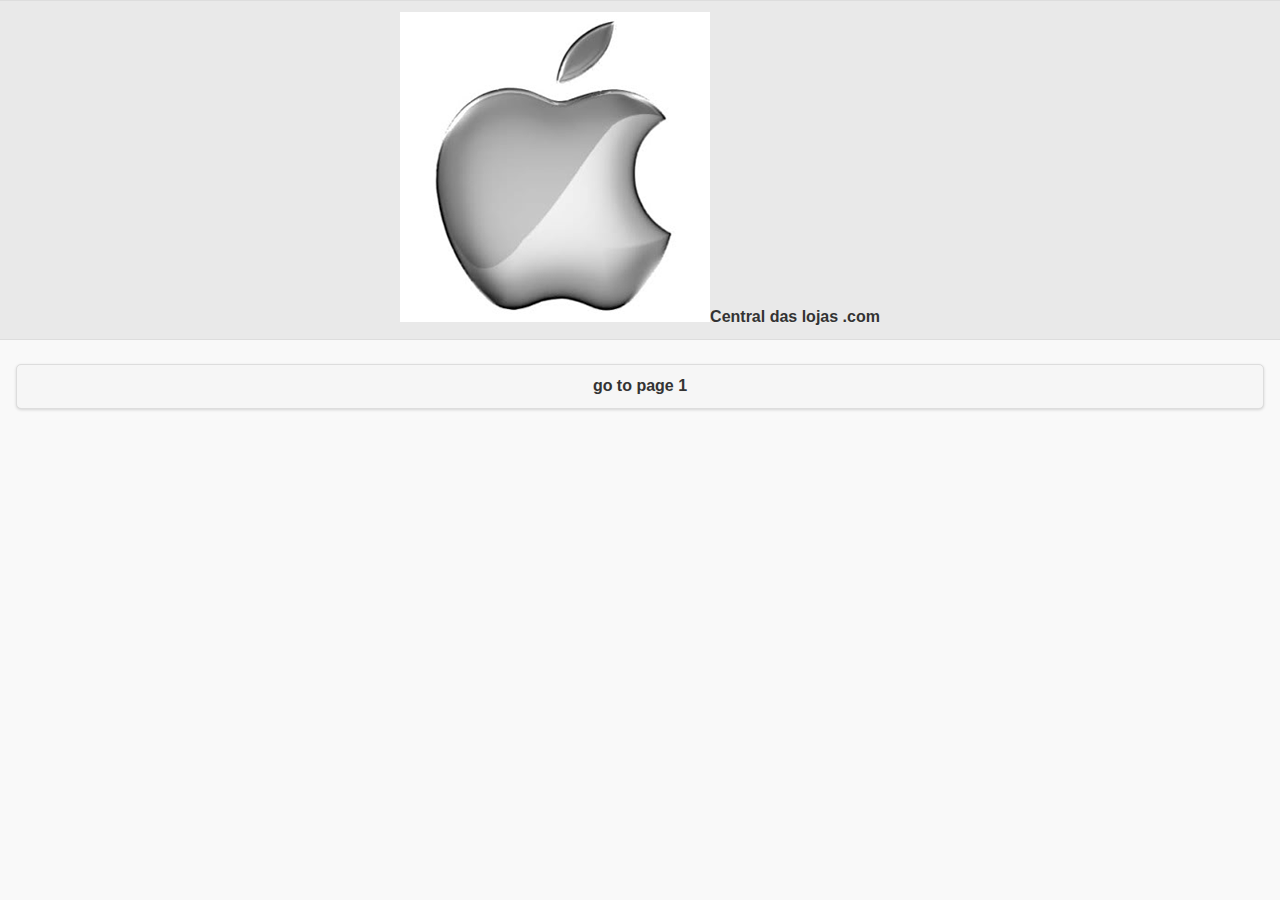
==== commit 958866f0: "Aula Imagem reponsiva" ====
--- a/index.html
+++ b/index.html
@@ -8,6 +8,7 @@
     <link rel="stylesheet" href="http://fonts.googleapis.com/css?family=Open+Sans:300,400,700">
 	<link rel="stylesheet" href="css/themes/default/jquery.mobile-1.4.5.min.css">
 	<link rel="stylesheet" href="_assets/css/jqm-demos.css">
+    <link rel="stylesheet" href="css/custom_css.css">
 	<script src="js/jquery.js"></script>
 	<script src="_assets/js/index.js"></script>
 	<script src="js/jquery.mobile-1.4.5.min.js"></script>
@@ -23,7 +24,7 @@
  
 	<div id="hpage" data-role="page">
 		<div data-role="header" data-add-back-btn="true">
-		<h1>Central das lojas .com</h1>
+		<h1><img src="_assets/img/apple.png" alt="Logo">Central das lojas .com</h1>
 		</div>
 		<div role="main" class="ui-content">
 			<a href="#page1" data-role="button">go to page 1</a>
@@ -32,14 +33,49 @@
 		 
 	</div><!-- /page -->
 	<div id="page1" data-role="page">
-		<div data-role="header" data-add-back-btn="true">
-		<h1>Central das lojas .com</h1>
+		<div data-role="header">
+		<h1>Header Central das lojas .com</h1>
 		</div>
-		<div role="main" class="ui-content">
-			<a href="#hpage" data-role="button">go to home</a>
-			 
+		<div role="main" class="ui-content">   
+            
+        <div class="ui-grid-a">
+            <div class="ui-block-a" data-role="controlgroup">
+            <a href="#hpage" data-role="button">go to home</a>
+            <a href="#page2" data-role="button">go to page2</a>
+            </div>
+            <div class="ui-block-b">
+            <p><img src="_assets/img/nexus_7.png" alt="nexus_7"></p>
+            </div>            
 		</div>
-		 
+        
+    </div>
+    
+    
+		<div data-role="footer">
+		<h1>footer</h1>
+		</div>		 
 	</div><!-- /page -->
+    
+	<div id="page2" data-role="page">
+		<div data-role="header">
+		<h1>Header Central das lojas .com</h1>
+		</div>
+		<div role="main" class="ui-content">   
+            
+        <div class="ui-grid-b">
+            <div class="ui-block-a"> <a href="#hpage" data-role="button">go to home</a> </div>
+            <div class="ui-block-b"> <a href="#hpage" data-role="button">go to home</a> </div>     
+            <div class="ui-block-c"> <a href="#hpage" data-role="button">go to home</a> </div>        
+            <div class="ui-block-a"> <a href="#hpage" data-role="button">go to home</a> </div>
+            <div class="ui-block-b"> <a href="#hpage" data-role="button">go to home</a> </div>     
+            <div class="ui-block-c"> <a href="#hpage" data-role="button">go to home</a> </div>              
+            <div class="ui-block-a"> <a href="#hpage" data-role="button">go to home</a> </div>
+            <div class="ui-block-b"> <a href="#hpage" data-role="button">go to home</a> </div>     
+            <div class="ui-block-c"> <a href="#hpage" data-role="button">go to home</a> </div>              
+		</div>
+        
+    </div> <!-- /page --> 
+    
+       
 </body>
 </html>
--- a/css/custom_css.css
+++ b/css/custom_css.css
@@ -0,0 +1,5 @@
+
+img {
+   max-width:100%;
+   height:auto;
+}
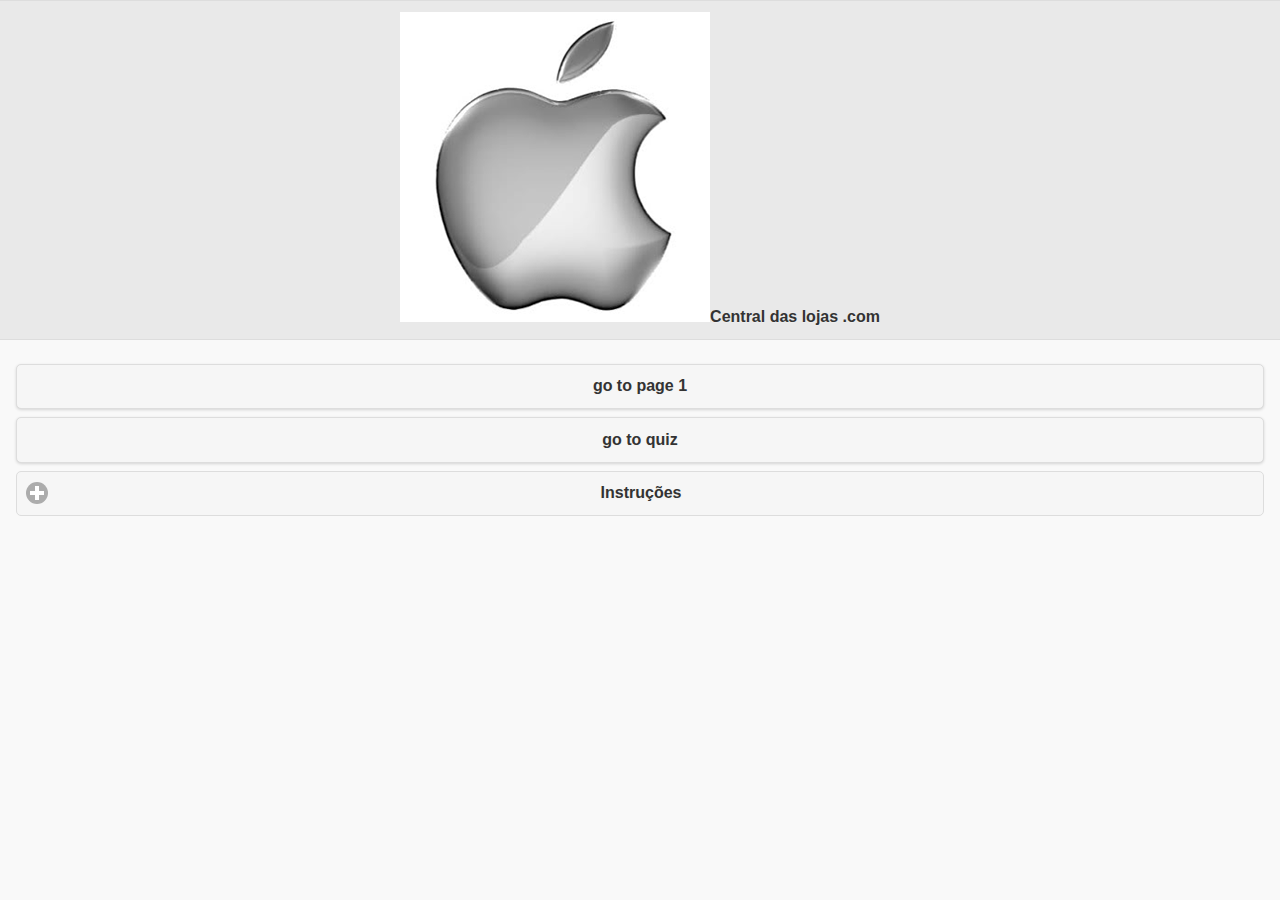
==== commit 1ec66f52: "Adição de links de pagina externas" ====
--- a/index.html
+++ b/index.html
@@ -12,6 +12,7 @@
 	<script src="js/jquery.js"></script>
 	<script src="_assets/js/index.js"></script>
 	<script src="js/jquery.mobile-1.4.5.min.js"></script>
+    <script src="js/custom.js"></script>
 	<script id="popup-arrow-script">
 	$.mobile.document.on( "click", "#open-popupArrow", function( evt ) {
 		$( "#popupArrow" ).popup( "open", { x: evt.pageX, y: evt.pageY } );
@@ -28,6 +29,19 @@
 		</div>
 		<div role="main" class="ui-content">
 			<a href="#page1" data-role="button">go to page 1</a>
+            
+            <a href="index_quiz.html" target="_self" data-role="button">go to quiz</a>
+            
+            <div data-role="collapsible" class="center-header">
+                <h4>Instruções</h4>
+                <ul>                    
+                    <li>Director: Lenny Bass</li>
+                    <li>Exec Producer: Mikha Grumet</li>
+                    <li>Producer: Carolina Nunez</li>
+                    <li>Director of Photography: Angel Barroeta</li>
+                    <li>Production Company: Indigo Films</li>
+                </ul>
+            </div>
 			 
 		</div>
 		 
@@ -40,13 +54,15 @@
             
         <div class="ui-grid-a">
             <div class="ui-block-a" data-role="controlgroup">
-            <a href="#hpage" data-role="button">go to home</a>
-            <a href="#page2" data-role="button">go to page2</a>
+            <a href="#hpage" data-role="button" data-icon="home">go to home</a>
+            <a href="#page2" data-role="button" data-icon="arrow-r">go to page2</a>
             </div>
             <div class="ui-block-b">
             <p><img src="_assets/img/nexus_7.png" alt="nexus_7"></p>
             </div>            
 		</div>
+        
+       <a data-role="button" data-icon="audio-icon" id="playClip01"> Tocar Chicken_Song</a>
         
     </div>
     
--- a/css/custom_css.css
+++ b/css/custom_css.css
@@ -3,3 +3,18 @@
    max-width:100%;
    height:auto;
 }
+
+.center-header a {
+
+    text-align:center !important;
+    padding-right: 38px !important;
+}
+
+li {
+    margin-bottom:20px;
+}
+
+.ui-icon-audio-icon {
+
+    background:url("_assets/img/music-icon.png") 11px 12px no-repeat;
+}
